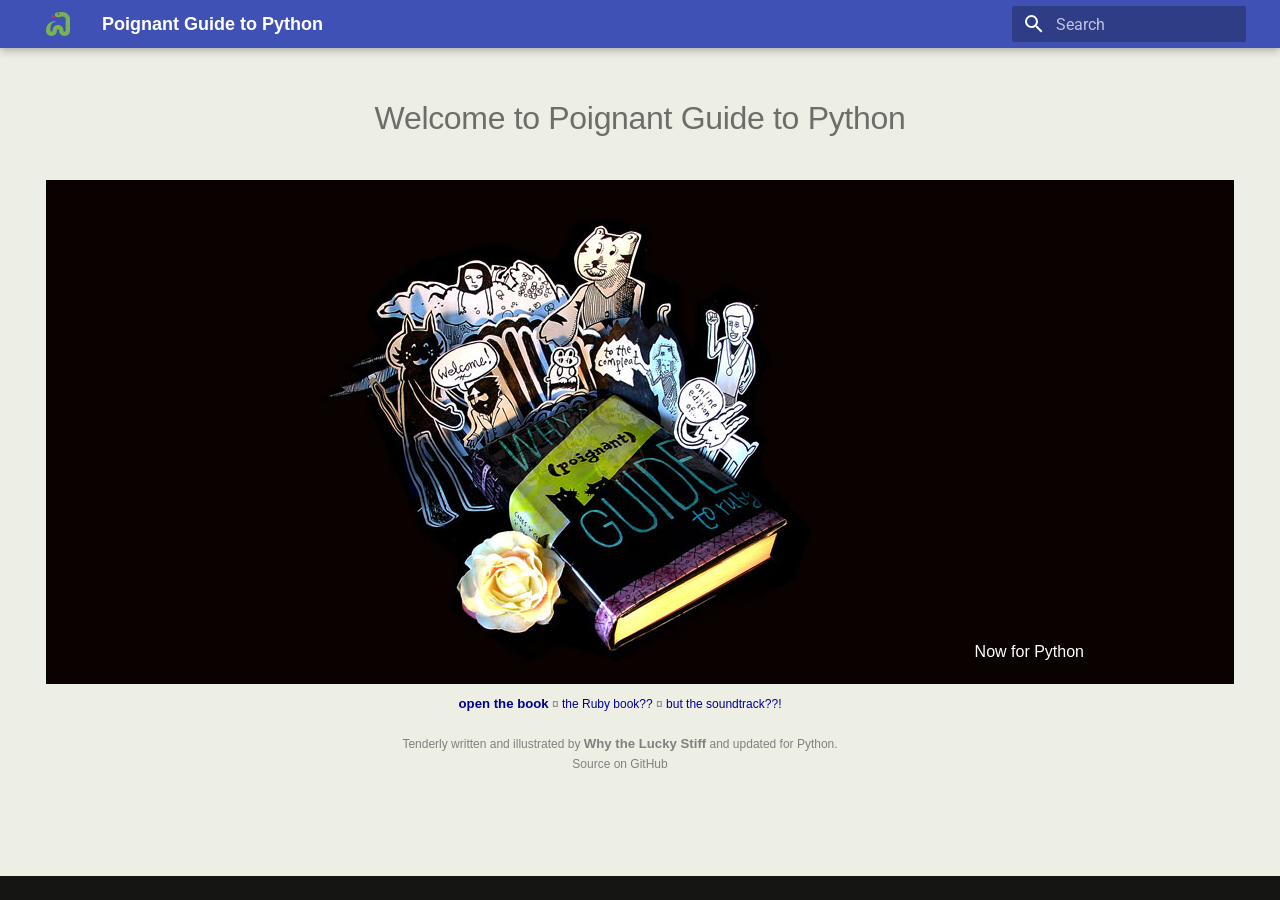
==== index.html @ 112db1af "Deployed 4b293c4 with MkDocs version: 1.6.1" ====
<!doctype html>
<html lang="en" class="no-js">
  <head>
    
      <meta charset="utf-8">
      <meta name="viewport" content="width=device-width,initial-scale=1">
      
      
      
        <link rel="canonical" href="https://sitename.example/">
      
      
      
        <link rel="next" href="chapter-1/">
      
      
        
      
      
      <link rel="icon" href="assets/favicon.ico">
      <meta name="generator" content="mkdocs-1.6.1, mkdocs-material-9.7.7">
    
    
      
        <title>Poignant Guide to Python</title>
      
    
    
      <link rel="stylesheet" href="assets/stylesheets/main.ec1eaa64.min.css">
      
      


    
    
      
    
    
      
        
        
        <link rel="preconnect" href="https://fonts.gstatic.com" crossorigin>
        <link rel="stylesheet" href="https://fonts.googleapis.com/css?family=Roboto:300,300i,400,400i,700,700i%7CRoboto+Mono:400,400i,700,700i&display=fallback">
        <style>:root{--md-text-font:"Roboto";--md-code-font:"Roboto Mono"}</style>
      
    
    
      <link rel="stylesheet" href="stylesheets/custom_sidebar.css">
    
      <link rel="stylesheet" href="stylesheets/extra.css">
    
    <script>__md_scope=new URL(".",location),__md_hash=e=>[...e].reduce(((e,_)=>(e<<5)-e+_.charCodeAt(0)),0),__md_get=(e,_=localStorage,t=__md_scope)=>JSON.parse(_.getItem(t.pathname+"."+e)),__md_set=(e,_,t=localStorage,a=__md_scope)=>{try{t.setItem(a.pathname+"."+e,JSON.stringify(_))}catch(e){}}</script>
    
      

    
    
  </head>
  
  
    <body dir="ltr">
  
    
    <input class="md-toggle" data-md-toggle="drawer" type="checkbox" id="__drawer" autocomplete="off">
    <input class="md-toggle" data-md-toggle="search" type="checkbox" id="__search" autocomplete="off">
    <label class="md-overlay" for="__drawer"></label>
    <div data-md-component="skip">
      
        
        <a href="#welcome-to-poignant-guide-to-python" class="md-skip">
          Skip to content
        </a>
      
    </div>
    <div data-md-component="announce">
      
    </div>
    
    
      

  

<header class="md-header md-header--shadow" data-md-component="header">
  <nav class="md-header__inner md-grid" aria-label="Header">
    <a href="." title="Poignant Guide to Python" class="md-header__button md-logo" aria-label="Poignant Guide to Python" data-md-component="logo">
      
  <img src="assets/snake-logo-small.png" alt="logo">

    </a>
    <label class="md-header__button md-icon" for="__drawer">
      
      <svg xmlns="http://www.w3.org/2000/svg" viewBox="0 0 24 24"><path d="M3 6h18v2H3zm0 5h18v2H3zm0 5h18v2H3z"/></svg>
    </label>
    <div class="md-header__title" data-md-component="header-title">
      <div class="md-header__ellipsis">
        <div class="md-header__topic">
          <span class="md-ellipsis">
            Poignant Guide to Python
          </span>
        </div>
        <div class="md-header__topic" data-md-component="header-topic">
          <span class="md-ellipsis">
            
              Welcome to Poignant Guide to Python
            
          </span>
        </div>
      </div>
    </div>
    
    
      <script>var palette=__md_get("__palette");if(palette&&palette.color){if("(prefers-color-scheme)"===palette.color.media){var media=matchMedia("(prefers-color-scheme: light)"),input=document.querySelector(media.matches?"[data-md-color-media='(prefers-color-scheme: light)']":"[data-md-color-media='(prefers-color-scheme: dark)']");palette.color.media=input.getAttribute("data-md-color-media"),palette.color.scheme=input.getAttribute("data-md-color-scheme"),palette.color.primary=input.getAttribute("data-md-color-primary"),palette.color.accent=input.getAttribute("data-md-color-accent")}for(var[key,value]of Object.entries(palette.color))document.body.setAttribute("data-md-color-"+key,value)}</script>
    
    
    
      
      
        <label class="md-header__button md-icon" for="__search">
          
          <svg xmlns="http://www.w3.org/2000/svg" viewBox="0 0 24 24"><path d="M9.5 3A6.5 6.5 0 0 1 16 9.5c0 1.61-.59 3.09-1.56 4.23l.27.27h.79l5 5-1.5 1.5-5-5v-.79l-.27-.27A6.52 6.52 0 0 1 9.5 16 6.5 6.5 0 0 1 3 9.5 6.5 6.5 0 0 1 9.5 3m0 2C7 5 5 7 5 9.5S7 14 9.5 14 14 12 14 9.5 12 5 9.5 5"/></svg>
        </label>
        <div class="md-search" data-md-component="search" role="dialog">
  <label class="md-search__overlay" for="__search"></label>
  <div class="md-search__inner" role="search">
    <form class="md-search__form" name="search">
      <input type="text" class="md-search__input" name="query" aria-label="Search" placeholder="Search" autocapitalize="off" autocorrect="off" autocomplete="off" spellcheck="false" data-md-component="search-query" required>
      <label class="md-search__icon md-icon" for="__search">
        
        <svg xmlns="http://www.w3.org/2000/svg" viewBox="0 0 24 24"><path d="M9.5 3A6.5 6.5 0 0 1 16 9.5c0 1.61-.59 3.09-1.56 4.23l.27.27h.79l5 5-1.5 1.5-5-5v-.79l-.27-.27A6.52 6.52 0 0 1 9.5 16 6.5 6.5 0 0 1 3 9.5 6.5 6.5 0 0 1 9.5 3m0 2C7 5 5 7 5 9.5S7 14 9.5 14 14 12 14 9.5 12 5 9.5 5"/></svg>
        
        <svg xmlns="http://www.w3.org/2000/svg" viewBox="0 0 24 24"><path d="M20 11v2H8l5.5 5.5-1.42 1.42L4.16 12l7.92-7.92L13.5 5.5 8 11z"/></svg>
      </label>
      <nav class="md-search__options" aria-label="Search">
        
        <button type="reset" class="md-search__icon md-icon" title="Clear" aria-label="Clear" tabindex="-1">
          
          <svg xmlns="http://www.w3.org/2000/svg" viewBox="0 0 24 24"><path d="M19 6.41 17.59 5 12 10.59 6.41 5 5 6.41 10.59 12 5 17.59 6.41 19 12 13.41 17.59 19 19 17.59 13.41 12z"/></svg>
        </button>
      </nav>
      
    </form>
    <div class="md-search__output">
      <div class="md-search__scrollwrap" tabindex="0" data-md-scrollfix>
        <div class="md-search-result" data-md-component="search-result">
          <div class="md-search-result__meta">
            Initializing search
          </div>
          <ol class="md-search-result__list" role="presentation"></ol>
        </div>
      </div>
    </div>
  </div>
</div>
      
    
    
  </nav>
  
</header>
    
    <div class="md-container" data-md-component="container">
      
      
        
          
        
      
      <main class="md-main" data-md-component="main">
        <div class="md-main__inner md-grid">
          
            
              
                
              
              <div class="md-sidebar md-sidebar--primary" data-md-component="sidebar" data-md-type="navigation" hidden>
                <div class="md-sidebar__scrollwrap">
                  <div class="md-sidebar__inner">
                    



<nav class="md-nav md-nav--primary" aria-label="Navigation" data-md-level="0">
  <label class="md-nav__title" for="__drawer">
    <a href="." title="Poignant Guide to Python" class="md-nav__button md-logo" aria-label="Poignant Guide to Python" data-md-component="logo">
      
  <img src="assets/snake-logo-small.png" alt="logo">

    </a>
    Poignant Guide to Python
  </label>
  
  <ul class="md-nav__list" data-md-scrollfix>
    
      
      
  
  
    
  
  
  
    <li class="md-nav__item md-nav__item--active">
      
      <input class="md-nav__toggle md-toggle" type="checkbox" id="__toc">
      
      
        
      
      
      <a href="." class="md-nav__link md-nav__link--active">
        
  
  
  <span class="md-ellipsis">
    
  
    Welcome to Poignant Guide to Python
  

    
  </span>
  
  

      </a>
      
    </li>
  

    
      
      
  
  
  
  
    <li class="md-nav__item">
      <a href="chapter-1/" class="md-nav__link">
        
  
  
  <span class="md-ellipsis">
    
  
    1. About this Book
  

    
  </span>
  
  

      </a>
    </li>
  

    
      
      
  
  
  
  
    <li class="md-nav__item">
      <a href="chapter-2/" class="md-nav__link">
        
  
  
  <span class="md-ellipsis">
    
  
    2. Kon nichi wa, Python
  

    
  </span>
  
  

      </a>
    </li>
  

    
      
      
  
  
  
  
    <li class="md-nav__item">
      <a href="chapter-3/" class="md-nav__link">
        
  
  
  <span class="md-ellipsis">
    
  
    3. A Quick (and Hopefully Painless) Ride Through Python (with Cartoon Foxes)
  

    
  </span>
  
  

      </a>
    </li>
  

    
  </ul>
</nav>
                  </div>
                </div>
              </div>
            
            
              
                
              
              <div class="md-sidebar md-sidebar--secondary" data-md-component="sidebar" data-md-type="toc" hidden>
                <div class="md-sidebar__scrollwrap">
                  <div class="md-sidebar__inner">
                    

<nav class="md-nav md-nav--secondary" aria-label="Table of contents">
  
  
  
    
  
  
</nav>
                  </div>
                </div>
              </div>
            
          
          
            <div class="md-content" data-md-component="content">
              
              <article class="md-content__inner md-typeset">
                
                  
  




<h1 id="welcome-to-poignant-guide-to-python">Welcome to Poignant Guide to Python</h1>
<style type="text/css">
  body {
    color: white;
    background: url(assets/2007-cover-pale.jpg);
    text-align: center;
    font-family: verdana, arial, sans-serif;
    margin: 0; padding: 0;
  }
  a img {
    border: none;
  }
  #cover {
    margin: 0 auto;
    padding: 20px 150px 20px 0px;
    background: url(assets/2007-cover-spacer.jpg);
    z-index: 1;
    overflow: hidden;
  }
  #cover img {
    margin-bottom: -90px;
  }
  #menu { font-size: 12px; color: gray }
  #menu a { color: #009 }
  #menu p:last-child a { color: inherit }
  #news {
    margin: 0 auto;
    text-align: center;
    font-size: 14px;
    width: 240px;
    padding-left: 500px;
    padding-right: -150px;
    padding-bottom: 20px;
  }
  #news a {
    color: #FF3;
  }
  </style>

<script>
  function openBook() {
    document.getElementById("cover-image").src = "assets/2007-cover-open.jpg";
  }
  function shutBook() {
    document.getElementById("cover-image").src = "assets/2007-cover-shut.jpg";
  }
  </script>

<div id="cover">
<p><a href="chapter-1/"><img alt="Cover Image" id="cover-image" onmouseout="shutBook()" onmouseover="openBook()" src="assets/2007-cover-shut.jpg" /></a></p>
<div align="right"> Now for Python </div>
</div>
<div id="menu">
    <p>
    <strong><a href="chapter-1">open the book</a></strong>
    &#0164;
    <a href="https://poignant.guide/">the Ruby book??</a>
    &#0164;
    <a href="https://poignant.guide/soundtrack/">but the soundtrack??!</a>
    </p>

    <p class=vcard>
    Tenderly written and illustrated by
    <strong rel=author class=fn>Why the Lucky Stiff</strong> and updated for Python.
    <br>
    <a href="https://github.com/vkailas/poignant-guide-python">Source on GitHub</a>
    </p>
  </div>







  
  




  



                
              </article>
            </div>
          
          
<script>var target=document.getElementById(location.hash.slice(1));target&&target.name&&(target.checked=target.name.startsWith("__tabbed_"))</script>
        </div>
        
      </main>
      
        <footer class="md-footer">
  
    
      
        
      
      <nav class="md-footer__inner md-grid" aria-label="Footer" hidden>
        
        
          
          <a href="chapter-1/" class="md-footer__link md-footer__link--next" aria-label="Next: 1. About this Book">
            <div class="md-footer__title">
              <span class="md-footer__direction">
                Next
              </span>
              <div class="md-ellipsis">
                1. About this Book
              </div>
            </div>
            <div class="md-footer__button md-icon">
              
              <svg xmlns="http://www.w3.org/2000/svg" viewBox="0 0 24 24"><path d="M4 11v2h12l-5.5 5.5 1.42 1.42L19.84 12l-7.92-7.92L10.5 5.5 16 11z"/></svg>
            </div>
          </a>
        
      </nav>
    
  
  <div class="md-footer-meta md-typeset">
    <div class="md-footer-meta__inner md-grid">
      <div class="md-copyright">
  
  
</div>
      
    </div>
  </div>
</footer>
      
    </div>
    <div class="md-dialog" data-md-component="dialog">
      <div class="md-dialog__inner md-typeset"></div>
    </div>
    
    
    
      
      
      <script id="__config" type="application/json">{"annotate": null, "base": ".", "features": ["navigation.footer"], "search": "assets/javascripts/workers/search.2c215733.min.js", "tags": null, "translations": {"clipboard.copied": "Copied to clipboard", "clipboard.copy": "Copy to clipboard", "search.result.more.one": "1 more on this page", "search.result.more.other": "# more on this page", "search.result.none": "No matching documents", "search.result.one": "1 matching document", "search.result.other": "# matching documents", "search.result.placeholder": "Type to start searching", "search.result.term.missing": "Missing", "select.version": "Select version"}, "version": null}</script>
    
    
      <script src="assets/javascripts/bundle.d7400e89.min.js"></script>
      
    
  </body>
</html>
---- assets/stylesheets/main.ec1eaa64.min.css ----
@charset "UTF-8";html{-webkit-text-size-adjust:none;-moz-text-size-adjust:none;text-size-adjust:none;box-sizing:border-box}*,:after,:before{box-sizing:inherit}@media (prefers-reduced-motion){*,:after,:before{transition:none!important}}body{margin:0}a,button,input,label{-webkit-tap-highlight-color:transparent}a{color:inherit;text-decoration:none}hr{border:0;box-sizing:initial;display:block;height:.05rem;overflow:visible;padding:0}small{font-size:80%}sub,sup{line-height:1em}img{border-style:none}table{border-collapse:initial;border-spacing:0}td,th{font-weight:400;vertical-align:top}button{background:#0000;border:0;font-family:inherit;font-size:inherit;margin:0;padding:0}input{border:0;outline:none}:root{--md-primary-fg-color:#4051b5;--md-primary-fg-color--light:#5d6cc0;--md-primary-fg-color--dark:#303fa1;--md-primary-bg-color:#fff;--md-primary-bg-color--light:#ffffffb3;--md-accent-fg-color:#526cfe;--md-accent-fg-color--transparent:#526cfe1a;--md-accent-bg-color:#fff;--md-accent-bg-color--light:#ffffffb3}[data-md-color-scheme=default]{color-scheme:light}[data-md-color-scheme=default] img[src$="#gh-dark-mode-only"],[data-md-color-scheme=default] img[src$="#only-dark"]{display:none}:root,[data-md-color-scheme=default]{--md-hue:225deg;--md-default-fg-color:#000000de;--md-default-fg-color--light:#0000008a;--md-default-fg-color--lighter:#00000052;--md-default-fg-color--lightest:#00000012;--md-default-bg-color:#fff;--md-default-bg-color--light:#ffffffb3;--md-default-bg-color--lighter:#ffffff4d;--md-default-bg-color--lightest:#ffffff1f;--md-code-fg-color:#36464e;--md-code-bg-color:#f5f5f5;--md-code-bg-color--light:#f5f5f5b3;--md-code-bg-color--lighter:#f5f5f54d;--md-code-hl-color:#4287ff;--md-code-hl-color--light:#4287ff1a;--md-code-hl-number-color:#d52a2a;--md-code-hl-special-color:#db1457;--md-code-hl-function-color:#a846b9;--md-code-hl-constant-color:#6e59d9;--md-code-hl-keyword-color:#3f6ec6;--md-code-hl-string-color:#1c7d4d;--md-code-hl-name-color:var(--md-code-fg-color);--md-code-hl-operator-color:var(--md-default-fg-color--light);--md-code-hl-punctuation-color:var(--md-default-fg-color--light);--md-code-hl-comment-color:var(--md-default-fg-color--light);--md-code-hl-generic-color:var(--md-default-fg-color--light);--md-code-hl-variable-color:var(--md-default-fg-color--light);--md-typeset-color:var(--md-default-fg-color);--md-typeset-a-color:var(--md-primary-fg-color);--md-typeset-del-color:#f5503d26;--md-typeset-ins-color:#0bd57026;--md-typeset-kbd-color:#fafafa;--md-typeset-kbd-accent-color:#fff;--md-typeset-kbd-border-color:#b8b8b8;--md-typeset-mark-color:#ffff0080;--md-typeset-table-color:#0000001f;--md-typeset-table-color--light:rgba(0,0,0,.035);--md-admonition-fg-color:var(--md-default-fg-color);--md-admonition-bg-color:var(--md-default-bg-color);--md-warning-fg-color:#000000de;--md-warning-bg-color:#ff9;--md-footer-fg-color:#fff;--md-footer-fg-color--light:#ffffffb3;--md-footer-fg-color--lighter:#ffffff73;--md-footer-bg-color:#000000de;--md-footer-bg-color--dark:#00000052;--md-shadow-z1:0 0.2rem 0.5rem #0000000d,0 0 0.05rem #0000001a;--md-shadow-z2:0 0.2rem 0.5rem #0000001a,0 0 0.05rem #00000040;--md-shadow-z3:0 0.2rem 0.5rem #0003,0 0 0.05rem #00000059}.md-icon svg{fill:currentcolor;display:block;height:1.2rem;width:1.2rem}body{-webkit-font-smoothing:antialiased;-moz-osx-font-smoothing:grayscale;--md-text-font-family:var(--md-text-font,_),-apple-system,BlinkMacSystemFont,Helvetica,Arial,sans-serif;--md-code-font-family:var(--md-code-font,_),SFMono-Regular,Consolas,Menlo,monospace}aside,body,input{font-feature-settings:"kern","liga";color:var(--md-typeset-color);font-family:var(--md-text-font-family)}code,kbd,pre{font-feature-settings:"kern";font-family:var(--md-code-font-family)}:root{--md-typeset-table-sort-icon:url('data:image/svg+xml;charset=utf-8,<svg xmlns="http://www.w3.org/2000/svg" viewBox="0 0 24 24"><path d="m18 21-4-4h3V7h-3l4-4 4 4h-3v10h3M2 19v-2h10v2M2 13v-2h7v2M2 7V5h4v2z"/></svg>');--md-typeset-table-sort-icon--asc:url('data:image/svg+xml;charset=utf-8,<svg xmlns="http://www.w3.org/2000/svg" viewBox="0 0 24 24"><path d="M19 17h3l-4 4-4-4h3V3h2M2 17h10v2H2M6 5v2H2V5m0 6h7v2H2z"/></svg>');--md-typeset-table-sort-icon--desc:url('data:image/svg+xml;charset=utf-8,<svg xmlns="http://www.w3.org/2000/svg" viewBox="0 0 24 24"><path d="M19 7h3l-4-4-4 4h3v14h2M2 17h10v2H2M6 5v2H2V5m0 6h7v2H2z"/></svg>')}.md-typeset{-webkit-print-color-adjust:exact;color-adjust:exact;font-size:.8rem;line-height:1.6;overflow-wrap:break-word}@media print{.md-typeset{font-size:.68rem}}.md-typeset blockquote,.md-typeset dl,.md-typeset figure,.md-typeset ol,.md-typeset pre,.md-typeset ul{margin-bottom:1em;margin-top:1em}.md-typeset h1{color:var(--md-default-fg-color--light);font-size:2em;line-height:1.3;margin:0 0 1.25em}.md-typeset h1,.md-typeset h2{font-weight:300;letter-spacing:-.01em}.md-typeset h2{font-size:1.5625em;line-height:1.4;margin:1.6em 0 .64em}.md-typeset h3{font-size:1.25em;font-weight:400;letter-spacing:-.01em;line-height:1.5;margin:1.6em 0 .8em}.md-typeset h2+h3{margin-top:.8em}.md-typeset h4{font-weight:700;letter-spacing:-.01em;margin:1em 0}.md-typeset h5,.md-typeset h6{color:var(--md-default-fg-color--light);font-size:.8em;font-weight:700;letter-spacing:-.01em;margin:1.25em 0}.md-typeset h5{text-transform:uppercase}.md-typeset h5 code{text-transform:none}.md-typeset hr{border-bottom:.05rem solid var(--md-default-fg-color--lightest);display:flow-root;margin:1.5em 0}.md-typeset a{color:var(--md-typeset-a-color);word-break:break-word}.md-typeset a,.md-typeset a:before{transition:color 125ms}.md-typeset a:focus,.md-typeset a:hover{color:var(--md-accent-fg-color)}.md-typeset a:focus code,.md-typeset a:hover code{background-color:var(--md-accent-fg-color--transparent);color:var(--md-accent-fg-color)}.md-typeset a code{color:var(--md-typeset-a-color)}.md-typeset a.focus-visible{outline-color:var(--md-accent-fg-color);outline-offset:.2rem}.md-typeset code,.md-typeset kbd,.md-typeset pre{color:var(--md-code-fg-color);direction:ltr;font-variant-ligatures:none;transition:background-color 125ms}@media print{.md-typeset code,.md-typeset kbd,.md-typeset pre{white-space:pre-wrap}}.md-typeset code{background-color:var(--md-code-bg-color);border-radius:.1rem;-webkit-box-decoration-break:clone;box-decoration-break:clone;font-size:.85em;padding:0 .2941176471em;transition:color 125ms,background-color 125ms;word-break:break-word}.md-typeset code:not(.focus-visible){-webkit-tap-highlight-color:transparent;outline:none}.md-typeset pre{display:flow-root;line-height:1.4;position:relative}.md-typeset pre>code{-webkit-box-decoration-break:slice;box-decoration-break:slice;box-shadow:none;display:block;margin:0;outline-color:var(--md-accent-fg-color);overflow:auto;padding:.7720588235em 1.1764705882em;scrollbar-color:var(--md-default-fg-color--lighter) #0000;scrollbar-width:thin;touch-action:auto;word-break:normal}.md-typeset pre>code:hover{scrollbar-color:var(--md-accent-fg-color) #0000}.md-typeset pre>code::-webkit-scrollbar{height:.2rem;width:.2rem}.md-typeset pre>code::-webkit-scrollbar-thumb{background-color:var(--md-default-fg-color--lighter)}.md-typeset pre>code::-webkit-scrollbar-thumb:hover{background-color:var(--md-accent-fg-color)}.md-typeset kbd{background-color:var(--md-typeset-kbd-color);border-radius:.1rem;box-shadow:0 .1rem 0 .05rem var(--md-typeset-kbd-border-color),0 .1rem 0 var(--md-typeset-kbd-border-color),0 -.1rem .2rem var(--md-typeset-kbd-accent-color) inset;color:var(--md-default-fg-color);display:inline-block;font-size:.75em;padding:0 .6666666667em;vertical-align:text-top;word-break:break-word}.md-typeset mark{background-color:var(--md-typeset-mark-color);-webkit-box-decoration-break:clone;box-decoration-break:clone;color:inherit;word-break:break-word}.md-typeset abbr{cursor:help;text-decoration:none}.md-typeset [data-preview],.md-typeset abbr{border-bottom:.05rem dotted var(--md-default-fg-color--light)}.md-typeset small{opacity:.75}[dir=ltr] .md-typeset sub,[dir=ltr] .md-typeset sup{margin-left:.078125em}[dir=rtl] .md-typeset sub,[dir=rtl] .md-typeset sup{margin-right:.078125em}[dir=ltr] .md-typeset blockquote{padding-left:.6rem}[dir=rtl] .md-typeset blockquote{padding-right:.6rem}[dir=ltr] .md-typeset blockquote{border-left:.2rem solid var(--md-default-fg-color--lighter)}[dir=rtl] .md-typeset blockquote{border-right:.2rem solid var(--md-default-fg-color--lighter)}.md-typeset blockquote{color:var(--md-default-fg-color--light);margin-left:0;margin-right:0}.md-typeset ul{list-style-type:disc}.md-typeset ul[type]{list-style-type:revert-layer}[dir=ltr] .md-typeset ol,[dir=ltr] .md-typeset ul{margin-left:.625em}[dir=rtl] .md-typeset ol,[dir=rtl] .md-typeset ul{margin-right:.625em}.md-typeset ol,.md-typeset ul{padding:0}.md-typeset ol:not([hidden]),.md-typeset ul:not([hidden]){display:flow-root}.md-typeset ol ol,.md-typeset ul ol{list-style-type:lower-alpha}.md-typeset ol ol ol,.md-typeset ul ol ol{list-style-type:lower-roman}.md-typeset ol ol ol ol,.md-typeset ul ol ol ol{list-style-type:upper-alpha}.md-typeset ol ol ol ol ol,.md-typeset ul ol ol ol ol{list-style-type:upper-roman}.md-typeset ol[type],.md-typeset ul[type]{list-style-type:revert-layer}[dir=ltr] .md-typeset ol li,[dir=ltr] .md-typeset ul li{margin-left:1.25em}[dir=rtl] .md-typeset ol li,[dir=rtl] .md-typeset ul li{margin-right:1.25em}.md-typeset ol li,.md-typeset ul li{margin-bottom:.5em}.md-typeset ol li blockquote,.md-typeset ol li p,.md-typeset ul li blockquote,.md-typeset ul li p{margin:.5em 0}.md-typeset ol li:last-child,.md-typeset ul li:last-child{margin-bottom:0}[dir=ltr] .md-typeset ol li ol,[dir=ltr] .md-typeset ol li ul,[dir=ltr] .md-typeset ul li ol,[dir=ltr] .md-typeset ul li ul{margin-left:.625em}[dir=rtl] .md-typeset ol li ol,[dir=rtl] .md-typeset ol li ul,[dir=rtl] .md-typeset ul li ol,[dir=rtl] .md-typeset ul li ul{margin-right:.625em}.md-typeset ol li ol,.md-typeset ol li ul,.md-typeset ul li ol,.md-typeset ul li ul{margin-bottom:.5em;margin-top:.5em}[dir=ltr] .md-typeset dd{margin-left:1.875em}[dir=rtl] .md-typeset dd{margin-right:1.875em}.md-typeset dd{margin-bottom:1.5em;margin-top:1em}.md-typeset img,.md-typeset svg,.md-typeset video{height:auto;max-width:100%}.md-typeset img[align=left]{margin:1em 1em 1em 0}.md-typeset img[align=right]{margin:1em 0 1em 1em}.md-typeset img[align]:only-child{margin-top:0}.md-typeset figure{display:flow-root;margin:1em auto;max-width:100%;text-align:center;width:fit-content}.md-typeset figure img{display:block;margin:0 auto}.md-typeset figcaption{font-style:italic;margin:1em auto;max-width:24rem}.md-typeset iframe{max-width:100%}.md-typeset table:not([class]){background-color:var(--md-default-bg-color);border:.05rem solid var(--md-typeset-table-color);border-radius:.1rem;display:inline-block;font-size:.64rem;max-width:100%;overflow:auto;touch-action:auto}@media print{.md-typeset table:not([class]){display:table}}.md-typeset table:not([class])+*{margin-top:1.5em}.md-typeset table:not([class]) td>:first-child,.md-typeset table:not([class]) th>:first-child{margin-top:0}.md-typeset table:not([class]) td>:last-child,.md-typeset table:not([class]) th>:last-child{margin-bottom:0}.md-typeset table:not([class]) td:not([align]),.md-typeset table:not([class]) th:not([align]){text-align:left}[dir=rtl] .md-typeset table:not([class]) td:not([align]),[dir=rtl] .md-typeset table:not([class]) th:not([align]){text-align:right}.md-typeset table:not([class]) th{font-weight:700;min-width:5rem;padding:.9375em 1.25em;vertical-align:top}.md-typeset table:not([class]) td{border-top:.05rem solid var(--md-typeset-table-color);padding:.9375em 1.25em;vertical-align:top}.md-typeset table:not([class]) tbody tr{transition:background-color 125ms}.md-typeset table:not([class]) tbody tr:hover{background-color:var(--md-typeset-table-color--light);box-shadow:0 .05rem 0 var(--md-default-bg-color) inset}.md-typeset table:not([class]) a{word-break:normal}.md-typeset table th[role=columnheader]{cursor:pointer}[dir=ltr] .md-typeset table th[role=columnheader]:after{margin-left:.5em}[dir=rtl] .md-typeset table th[role=columnheader]:after{margin-right:.5em}.md-typeset table th[role=columnheader]:after{content:"";display:inline-block;height:1.2em;-webkit-mask-image:var(--md-typeset-table-sort-icon);mask-image:var(--md-typeset-table-sort-icon);-webkit-mask-repeat:no-repeat;mask-repeat:no-repeat;-webkit-mask-size:contain;mask-size:contain;transition:background-color 125ms;vertical-align:text-bottom;width:1.2em}.md-typeset table th[role=columnheader]:hover:after{background-color:var(--md-default-fg-color--lighter)}.md-typeset table th[role=columnheader][aria-sort=ascending]:after{background-color:var(--md-default-fg-color--light);-webkit-mask-image:var(--md-typeset-table-sort-icon--asc);mask-image:var(--md-typeset-table-sort-icon--asc)}.md-typeset table th[role=columnheader][aria-sort=descending]:after{background-color:var(--md-default-fg-color--light);-webkit-mask-image:var(--md-typeset-table-sort-icon--desc);mask-image:var(--md-typeset-table-sort-icon--desc)}.md-typeset__scrollwrap{margin:1em -.8rem;overflow-x:auto;touch-action:auto}.md-typeset__table{display:inline-block;margin-bottom:.5em;padding:0 .8rem}@media print{.md-typeset__table{display:block}}html .md-typeset__table table{display:table;margin:0;overflow:hidden;width:100%}@media screen and (max-width:44.984375em){.md-content__inner>pre{margin:1em -.8rem}.md-content__inner>pre code{border-radius:0}}.md-typeset .md-author{border-radius:100%;display:block;flex-shrink:0;height:1.6rem;overflow:hidden;position:relative;transition:color 125ms,transform 125ms;width:1.6rem}.md-typeset .md-author img{display:block}.md-typeset .md-author--more{background:var(--md-default-fg-color--lightest);color:var(--md-default-fg-color--lighter);font-size:.6rem;font-weight:700;line-height:1.6rem;text-align:center}.md-typeset .md-author--long{height:2.4rem;width:2.4rem}.md-typeset a.md-author{transform:scale(1)}.md-typeset a.md-author img{border-radius:100%;filter:grayscale(100%) opacity(75%);transition:filter 125ms}.md-typeset a.md-author:focus,.md-typeset a.md-author:hover{transform:scale(1.1);z-index:1}.md-typeset a.md-author:focus img,.md-typeset a.md-author:hover img{filter:grayscale(0)}.md-banner{background-color:var(--md-footer-bg-color);color:var(--md-footer-fg-color);overflow:auto}@media print{.md-banner{display:none}}.md-banner--warning{background-color:var(--md-warning-bg-color);color:var(--md-warning-fg-color)}.md-banner__inner{font-size:.7rem;margin:.6rem auto;padding:0 .8rem}[dir=ltr] .md-banner__button{float:right}[dir=rtl] .md-banner__button{float:left}.md-banner__button{color:inherit;cursor:pointer;transition:opacity .25s}.no-js .md-banner__button{display:none}.md-banner__button:hover{opacity:.7}html{font-size:125%;height:100%;overflow-x:hidden}@media screen and (min-width:100em){html{font-size:137.5%}}@media screen and (min-width:125em){html{font-size:150%}}body{background-color:var(--md-default-bg-color);display:flex;flex-direction:column;font-size:.5rem;min-height:100%;position:relative;width:100%}@media print{body{display:block}}@media screen and (max-width:59.984375em){body[data-md-scrolllock]{position:fixed}}.md-grid{margin-left:auto;margin-right:auto;max-width:61rem}.md-container{display:flex;flex-direction:column;flex-grow:1}@media print{.md-container{display:block}}.md-main{flex-grow:1}.md-main__inner{display:flex;height:100%;margin-top:1.5rem}.md-ellipsis{overflow:hidden;text-overflow:ellipsis}.md-toggle{display:none}.md-option{height:0;opacity:0;position:absolute;width:0}.md-option:checked+label:not([hidden]){display:block}.md-option.focus-visible+label{outline-color:var(--md-accent-fg-color);outline-style:auto}.md-skip{background-color:var(--md-default-fg-color);border-radius:.1rem;color:var(--md-default-bg-color);font-size:.64rem;margin:.5rem;opacity:0;outline-color:var(--md-accent-fg-color);padding:.3rem .5rem;position:fixed;transform:translateY(.4rem);z-index:-1}.md-skip:focus{opacity:1;transform:translateY(0);transition:transform .25s cubic-bezier(.4,0,.2,1),opacity 175ms 75ms;z-index:10}@page{margin:25mm}:root{--md-clipboard-icon:url('data:image/svg+xml;charset=utf-8,<svg xmlns="http://www.w3.org/2000/svg" viewBox="0 0 24 24"><path d="M19 21H8V7h11m0-2H8a2 2 0 0 0-2 2v14a2 2 0 0 0 2 2h11a2 2 0 0 0 2-2V7a2 2 0 0 0-2-2m-3-4H4a2 2 0 0 0-2 2v14h2V3h12z"/></svg>')}.md-clipboard{border-radius:.1rem;color:var(--md-default-fg-color--lightest);cursor:pointer;height:1.5em;outline-color:var(--md-accent-fg-color);outline-offset:.1rem;transition:color .25s;width:1.5em;z-index:1}@media print{.md-clipboard{display:none}}.md-clipboard:not(.focus-visible){-webkit-tap-highlight-color:transparent;outline:none}:hover>.md-clipboard{color:var(--md-default-fg-color--light)}.md-clipboard:focus,.md-clipboard:hover{color:var(--md-accent-fg-color)}.md-clipboard:after{background-color:currentcolor;content:"";display:block;height:1.125em;margin:0 auto;-webkit-mask-image:var(--md-clipboard-icon);mask-image:var(--md-clipboard-icon);-webkit-mask-position:center;mask-position:center;-webkit-mask-repeat:no-repeat;mask-repeat:no-repeat;-webkit-mask-size:contain;mask-size:contain;width:1.125em}.md-clipboard--inline{cursor:pointer}.md-clipboard--inline code{transition:color .25s,background-color .25s}.md-clipboard--inline:focus code,.md-clipboard--inline:hover code{background-color:var(--md-accent-fg-color--transparent);color:var(--md-accent-fg-color)}:root{--md-code-select-icon:url('data:image/svg+xml;charset=utf-8,<svg xmlns="http://www.w3.org/2000/svg" viewBox="0 0 24 24"><path d="M19 19h-4v2h4c1.1 0 2-.9 2-2v-4h-2m0-12h-4v2h4v4h2V5c0-1.1-.9-2-2-2M5 5h4V3H5c-1.1 0-2 .9-2 2v4h2m0 6H3v4c0 1.1.9 2 2 2h4v-2H5zm2-4h2v2H7zm4 0h2v2h-2zm4 0h2v2h-2zM7 7h2v2H7zm4 0h2v2h-2zm4 0h2v2h-2zm-8 8h2v2H7zm4 0h2v2h-2zm4 0h2v2h-2z"/></svg>');--md-code-copy-icon:url('data:image/svg+xml;charset=utf-8,<svg xmlns="http://www.w3.org/2000/svg" viewBox="0 0 24 24"><path d="M19 21H8V7h11m0-2H8a2 2 0 0 0-2 2v14a2 2 0 0 0 2 2h11a2 2 0 0 0 2-2V7a2 2 0 0 0-2-2m-3-4H4a2 2 0 0 0-2 2v14h2V3h12z"/></svg>')}.md-typeset .md-code__content{display:grid}.md-code__nav{background-color:var(--md-code-bg-color--lighter);border-radius:.1rem;display:flex;gap:.2rem;padding:.2rem;position:absolute;right:.25em;top:.25em;transition:background-color .25s;z-index:1}:hover>.md-code__nav{background-color:var(--md-code-bg-color--light)}.md-code__button{color:var(--md-default-fg-color--lightest);cursor:pointer;display:block;height:1.5em;outline-color:var(--md-accent-fg-color);outline-offset:.1rem;transition:color .25s;width:1.5em}:hover>*>.md-code__button{color:var(--md-default-fg-color--light)}.md-code__button.focus-visible,.md-code__button:hover{color:var(--md-accent-fg-color)}.md-code__button--active{color:var(--md-default-fg-color)!important}.md-code__button:after{background-color:currentcolor;content:"";display:block;height:1.125em;margin:0 auto;-webkit-mask-position:center;mask-position:center;-webkit-mask-repeat:no-repeat;mask-repeat:no-repeat;-webkit-mask-size:contain;mask-size:contain;width:1.125em}.md-code__button[data-md-type=select]:after{-webkit-mask-image:var(--md-code-select-icon);mask-image:var(--md-code-select-icon)}.md-code__button[data-md-type=copy]:after{-webkit-mask-image:var(--md-code-copy-icon);mask-image:var(--md-code-copy-icon)}@keyframes consent{0%{opacity:0;transform:translateY(100%)}to{opacity:1;transform:translateY(0)}}@keyframes overlay{0%{opacity:0}to{opacity:1}}.md-consent__overlay{animation:overlay .25s both;-webkit-backdrop-filter:blur(.1rem);backdrop-filter:blur(.1rem);background-color:#0000008a;height:100%;opacity:1;position:fixed;top:0;width:100%;z-index:5}.md-consent__inner{animation:consent .5s cubic-bezier(.1,.7,.1,1) both;background-color:var(--md-default-bg-color);border:0;border-radius:.1rem;bottom:0;box-shadow:0 0 .2rem #0000001a,0 .2rem .4rem #0003;max-height:100%;overflow:auto;padding:0;position:fixed;width:100%;z-index:5}.md-consent__form{padding:.8rem}.md-consent__settings{display:none;margin:1em 0}input:checked+.md-consent__settings{display:block}.md-consent__controls{margin-bottom:.8rem}.md-typeset .md-consent__controls .md-button{display:inline}@media screen and (max-width:44.984375em){.md-typeset .md-consent__controls .md-button{display:block;margin-top:.4rem;text-align:center;width:100%}}.md-consent label{cursor:pointer}.md-content{flex-grow:1;min-width:0}.md-content__inner{margin:0 .8rem 1.2rem;padding-top:.6rem}@media screen and (min-width:76.25em){[dir=ltr] .md-sidebar--primary:not([hidden])~.md-content>.md-content__inner{margin-left:1.2rem}[dir=ltr] .md-sidebar--secondary:not([hidden])~.md-content>.md-content__inner,[dir=rtl] .md-sidebar--primary:not([hidden])~.md-content>.md-content__inner{margin-right:1.2rem}[dir=rtl] .md-sidebar--secondary:not([hidden])~.md-content>.md-content__inner{margin-left:1.2rem}}.md-content__inner:before{content:"";display:block;height:.4rem}.md-content__inner>:last-child{margin-bottom:0}[dir=ltr] .md-content__button{float:right}[dir=rtl] .md-content__button{float:left}[dir=ltr] .md-content__button{margin-left:.4rem}[dir=rtl] .md-content__button{margin-right:.4rem}.md-content__button{margin:.4rem 0;padding:0}@media print{.md-content__button{display:none}}.md-typeset .md-content__button{color:var(--md-default-fg-color--lighter)}.md-content__button svg{display:inline;vertical-align:top}[dir=rtl] .md-content__button svg{transform:scaleX(-1)}[dir=ltr] .md-dialog{right:.8rem}[dir=rtl] .md-dialog{left:.8rem}.md-dialog{background-color:var(--md-default-fg-color);border-radius:.1rem;bottom:.8rem;box-shadow:var(--md-shadow-z3);min-width:11.1rem;opacity:0;padding:.4rem .6rem;pointer-events:none;position:fixed;transform:translateY(100%);transition:transform 0ms .4s,opacity .4s;z-index:4}@media print{.md-dialog{display:none}}.md-dialog--active{opacity:1;pointer-events:auto;transform:translateY(0);transition:transform .4s cubic-bezier(.075,.85,.175,1),opacity .4s}.md-dialog__inner{color:var(--md-default-bg-color);font-size:.7rem}.md-feedback{margin:2em 0 1em;text-align:center}.md-feedback fieldset{border:none;margin:0;padding:0}.md-feedback__title{font-weight:700;margin:1em auto}.md-feedback__inner{position:relative}.md-feedback__list{display:flex;flex-wrap:wrap;place-content:baseline center;position:relative}.md-feedback__list:hover .md-icon:not(:disabled){color:var(--md-default-fg-color--lighter)}:disabled .md-feedback__list{min-height:1.8rem}.md-feedback__icon{color:var(--md-default-fg-color--light);cursor:pointer;flex-shrink:0;margin:0 .1rem;transition:color 125ms}.md-feedback__icon:not(:disabled).md-icon:hover{color:var(--md-accent-fg-color)}.md-feedback__icon:disabled{color:var(--md-default-fg-color--lightest);pointer-events:none}.md-feedback__note{opacity:0;position:relative;transform:translateY(.4rem);transition:transform .4s cubic-bezier(.1,.7,.1,1),opacity .15s}.md-feedback__note>*{margin:0 auto;max-width:16rem}:disabled .md-feedback__note{opacity:1;transform:translateY(0)}@media print{.md-feedback{display:none}}.md-footer{background-color:var(--md-footer-bg-color);color:var(--md-footer-fg-color)}@media print{.md-footer{display:none}}.md-footer__inner{justify-content:space-between;overflow:auto;padding:.2rem}.md-footer__inner:not([hidden]){display:flex}.md-footer__link{align-items:end;display:flex;flex-grow:0.01;margin-bottom:.4rem;margin-top:1rem;max-width:100%;outline-color:var(--md-accent-fg-color);overflow:hidden;transition:opacity .25s}.md-footer__link:focus,.md-footer__link:hover{opacity:.7}[dir=rtl] .md-footer__link svg{transform:scaleX(-1)}@media screen and (max-width:44.984375em){.md-footer__link--prev{flex-shrink:0}.md-footer__link--prev .md-footer__title{display:none}}[dir=ltr] .md-footer__link--next{margin-left:auto}[dir=rtl] .md-footer__link--next{margin-right:auto}.md-footer__link--next{text-align:right}[dir=rtl] .md-footer__link--next{text-align:left}.md-footer__title{flex-grow:1;font-size:.9rem;margin-bottom:.7rem;max-width:calc(100% - 2.4rem);padding:0 1rem;white-space:nowrap}.md-footer__button{margin:.2rem;padding:.4rem}.md-footer__direction{font-size:.64rem;opacity:.7}.md-footer-meta{background-color:var(--md-footer-bg-color--dark)}.md-footer-meta__inner{display:flex;flex-wrap:wrap;justify-content:space-between;padding:.2rem}html .md-footer-meta.md-typeset a{color:var(--md-footer-fg-color--light)}html .md-footer-meta.md-typeset a:focus,html .md-footer-meta.md-typeset a:hover{color:var(--md-footer-fg-color)}.md-copyright{color:var(--md-footer-fg-color--lighter);font-size:.64rem;margin:auto .6rem;padding:.4rem 0;width:100%}@media screen and (min-width:45em){.md-copyright{width:auto}}.md-copyright__highlight{color:var(--md-footer-fg-color--light)}.md-social{display:inline-flex;gap:.2rem;margin:0 .4rem;padding:.2rem 0 .6rem}@media screen and (min-width:45em){.md-social{padding:.6rem 0}}.md-social__link{display:inline-block;height:1.6rem;text-align:center;width:1.6rem}.md-social__link:before{line-height:1.9}.md-social__link svg{fill:currentcolor;max-height:.8rem;vertical-align:-25%}.md-typeset .md-button{border:.1rem solid;border-radius:.1rem;color:var(--md-primary-fg-color);cursor:pointer;display:inline-block;font-weight:700;padding:.625em 2em;transition:color 125ms,background-color 125ms,border-color 125ms}.md-typeset .md-button--primary{background-color:var(--md-primary-fg-color);border-color:var(--md-primary-fg-color);color:var(--md-primary-bg-color)}.md-typeset .md-button:focus,.md-typeset .md-button:hover{background-color:var(--md-accent-fg-color);border-color:var(--md-accent-fg-color);color:var(--md-accent-bg-color)}[dir=ltr] .md-typeset .md-input{border-top-left-radius:.1rem}[dir=ltr] .md-typeset .md-input,[dir=rtl] .md-typeset .md-input{border-top-right-radius:.1rem}[dir=rtl] .md-typeset .md-input{border-top-left-radius:.1rem}.md-typeset .md-input{border-bottom:.1rem solid var(--md-default-fg-color--lighter);box-shadow:var(--md-shadow-z1);font-size:.8rem;height:1.8rem;padding:0 .6rem;transition:border .25s,box-shadow .25s}.md-typeset .md-input:focus,.md-typeset .md-input:hover{border-bottom-color:var(--md-accent-fg-color);box-shadow:var(--md-shadow-z2)}.md-typeset .md-input--stretch{width:100%}.md-header{background-color:var(--md-primary-fg-color);box-shadow:0 0 .2rem #0000,0 .2rem .4rem #0000;color:var(--md-primary-bg-color);display:block;left:0;position:sticky;right:0;top:0;z-index:4}@media print{.md-header{display:none}}.md-header[hidden]{transform:translateY(-100%);transition:transform .25s cubic-bezier(.8,0,.6,1),box-shadow .25s}.md-header--shadow{box-shadow:0 0 .2rem #0000001a,0 .2rem .4rem #0003;transition:transform .25s cubic-bezier(.1,.7,.1,1),box-shadow .25s}.md-header__inner{align-items:center;display:flex;padding:0 .2rem}.md-header__button{color:currentcolor;cursor:pointer;margin:.2rem;outline-color:var(--md-accent-fg-color);padding:.4rem;position:relative;transition:opacity .25s;vertical-align:middle;z-index:1}.md-header__button:hover{opacity:.7}.md-header__button:not([hidden]){display:inline-block}.md-header__button:not(.focus-visible){-webkit-tap-highlight-color:transparent;outline:none}.md-header__button.md-logo{margin:.2rem;padding:.4rem}@media screen and (max-width:76.234375em){.md-header__button.md-logo{display:none}}.md-header__button.md-logo img,.md-header__button.md-logo svg{fill:currentcolor;display:block;height:1.2rem;width:auto}@media screen and (min-width:60em){.md-header__button[for=__search]{display:none}}.no-js .md-header__button[for=__search]{display:none}[dir=rtl] .md-header__button[for=__search] svg{transform:scaleX(-1)}@media screen and (min-width:76.25em){.md-header__button[for=__drawer]{display:none}}.md-header__topic{display:flex;max-width:100%;position:absolute;transition:transform .4s cubic-bezier(.1,.7,.1,1),opacity .15s;white-space:nowrap}.md-header__topic+.md-header__topic{opacity:0;pointer-events:none;transform:translateX(1.25rem);transition:transform .4s cubic-bezier(1,.7,.1,.1),opacity .15s;z-index:-1}[dir=rtl] .md-header__topic+.md-header__topic{transform:translateX(-1.25rem)}.md-header__topic:first-child{font-weight:700}[dir=ltr] .md-header__title{margin-left:1rem;margin-right:.4rem}[dir=rtl] .md-header__title{margin-left:.4rem;margin-right:1rem}.md-header__title{flex-grow:1;font-size:.9rem;height:2.4rem;line-height:2.4rem}.md-header__title--active .md-header__topic{opacity:0;pointer-events:none;transform:translateX(-1.25rem);transition:transform .4s cubic-bezier(1,.7,.1,.1),opacity .15s;z-index:-1}[dir=rtl] .md-header__title--active .md-header__topic{transform:translateX(1.25rem)}.md-header__title--active .md-header__topic+.md-header__topic{opacity:1;pointer-events:auto;transform:translateX(0);transition:transform .4s cubic-bezier(.1,.7,.1,1),opacity .15s;z-index:0}.md-header__title>.md-header__ellipsis{height:100%;position:relative;width:100%}.md-header__option{display:flex;flex-shrink:0;max-width:100%;transition:max-width 0ms .25s,opacity .25s .25s;white-space:nowrap}[data-md-toggle=search]:checked~.md-header .md-header__option{max-width:0;opacity:0;transition:max-width 0ms,opacity 0ms}.md-header__option>input{bottom:0}.md-header__source{display:none}@media screen and (min-width:60em){[dir=ltr] .md-header__source{margin-left:1rem}[dir=rtl] .md-header__source{margin-right:1rem}.md-header__source{display:block;max-width:11.7rem;width:11.7rem}}@media screen and (min-width:76.25em){[dir=ltr] .md-header__source{margin-left:1.4rem}[dir=rtl] .md-header__source{margin-right:1.4rem}}.md-meta{color:var(--md-default-fg-color--light);font-size:.7rem;line-height:1.3}.md-meta__list{display:inline-flex;flex-wrap:wrap;list-style:none;margin:0;padding:0}.md-meta__item:not(:last-child):after{content:"·";margin-left:.2rem;margin-right:.2rem}.md-meta__link{color:var(--md-typeset-a-color)}.md-meta__link:focus,.md-meta__link:hover{color:var(--md-accent-fg-color)}.md-draft{background-color:#ff1744;border-radius:.125em;color:#fff;display:inline-block;font-weight:700;padding-left:.5714285714em;padding-right:.5714285714em}:root{--md-nav-icon--prev:url('data:image/svg+xml;charset=utf-8,<svg xmlns="http://www.w3.org/2000/svg" viewBox="0 0 24 24"><path d="M20 11v2H8l5.5 5.5-1.42 1.42L4.16 12l7.92-7.92L13.5 5.5 8 11z"/></svg>');--md-nav-icon--next:url('data:image/svg+xml;charset=utf-8,<svg xmlns="http://www.w3.org/2000/svg" viewBox="0 0 24 24"><path d="M8.59 16.58 13.17 12 8.59 7.41 10 6l6 6-6 6z"/></svg>');--md-toc-icon:url('data:image/svg+xml;charset=utf-8,<svg xmlns="http://www.w3.org/2000/svg" viewBox="0 0 24 24"><path d="M3 9h14V7H3zm0 4h14v-2H3zm0 4h14v-2H3zm16 0h2v-2h-2zm0-10v2h2V7zm0 6h2v-2h-2z"/></svg>')}.md-nav{font-size:.7rem;line-height:1.3}.md-nav__title{color:var(--md-default-fg-color--light);display:block;font-weight:700;overflow:hidden;padding:0 .6rem;text-overflow:ellipsis}.md-nav__title .md-nav__button{display:none}.md-nav__title .md-nav__button img{height:100%;width:auto}.md-nav__title .md-nav__button.md-logo img,.md-nav__title .md-nav__button.md-logo svg{fill:currentcolor;display:block;height:2.4rem;max-width:100%;object-fit:contain;width:auto}.md-nav__list{list-style:none;margin:0;padding:0}.md-nav__link{align-items:flex-start;display:flex;gap:.4rem;margin-top:.625em;scroll-snap-align:start;transition:color 125ms}.md-nav__link--passed,.md-nav__link--passed code{color:var(--md-default-fg-color--light)}.md-nav__item .md-nav__link--active,.md-nav__item .md-nav__link--active code{color:var(--md-typeset-a-color)}.md-nav__link .md-ellipsis{position:relative}.md-nav__link .md-ellipsis code{word-break:normal}[dir=ltr] .md-nav__link .md-icon:last-child{margin-left:auto}[dir=rtl] .md-nav__link .md-icon:last-child{margin-right:auto}.md-nav__link .md-typeset{font-size:.7rem;line-height:1.3}.md-nav__link svg{fill:currentcolor;flex-shrink:0;height:1.3em;position:relative}.md-nav__link[for]:focus,.md-nav__link[for]:hover,.md-nav__link[href]:focus,.md-nav__link[href]:hover{color:var(--md-accent-fg-color);cursor:pointer}.md-nav__link[for]:focus code,.md-nav__link[for]:hover code,.md-nav__link[href]:focus code,.md-nav__link[href]:hover code{background-color:var(--md-accent-fg-color--transparent);color:var(--md-accent-fg-color)}.md-nav__link.focus-visible{outline-color:var(--md-accent-fg-color);outline-offset:.2rem}.md-nav--primary .md-nav__link[for=__toc]{display:none}.md-nav--primary .md-nav__link[for=__toc] .md-icon:after{background-color:currentcolor;display:block;height:100%;-webkit-mask-image:var(--md-toc-icon);mask-image:var(--md-toc-icon);width:100%}.md-nav--primary .md-nav__link[for=__toc]~.md-nav{display:none}.md-nav__container>.md-nav__link{margin-top:0}.md-nav__container>.md-nav__link:first-child{flex-grow:1;min-width:0}.md-nav__icon{flex-shrink:0}.md-nav__source{display:none}@media screen and (max-width:76.234375em){.md-nav--primary,.md-nav--primary .md-nav{background-color:var(--md-default-bg-color);display:flex;flex-direction:column;height:100%;left:0;position:absolute;right:0;top:0;z-index:1}.md-nav--primary .md-nav__item,.md-nav--primary .md-nav__title{font-size:.8rem;line-height:1.5}.md-nav--primary .md-nav__title{background-color:var(--md-default-fg-color--lightest);color:var(--md-default-fg-color--light);cursor:pointer;height:5.6rem;line-height:2.4rem;padding:3rem .8rem .2rem;position:relative;white-space:nowrap}[dir=ltr] .md-nav--primary .md-nav__title .md-nav__icon{left:.4rem}[dir=rtl] .md-nav--primary .md-nav__title .md-nav__icon{right:.4rem}.md-nav--primary .md-nav__title .md-nav__icon{display:block;height:1.2rem;margin:.2rem;position:absolute;top:.4rem;width:1.2rem}.md-nav--primary .md-nav__title .md-nav__icon:after{background-color:currentcolor;content:"";display:block;height:100%;-webkit-mask-image:var(--md-nav-icon--prev);mask-image:var(--md-nav-icon--prev);-webkit-mask-position:center;mask-position:center;-webkit-mask-repeat:no-repeat;mask-repeat:no-repeat;-webkit-mask-size:contain;mask-size:contain;width:100%}.md-nav--primary .md-nav__title~.md-nav__list{background-color:var(--md-default-bg-color);box-shadow:0 .05rem 0 var(--md-default-fg-color--lightest) inset;overflow-y:auto;scroll-snap-type:y mandatory;touch-action:pan-y}.md-nav--primary .md-nav__title~.md-nav__list>:first-child{border-top:0}.md-nav--primary .md-nav__title[for=__drawer]{background-color:var(--md-primary-fg-color);color:var(--md-primary-bg-color);font-weight:700}.md-nav--primary .md-nav__title .md-logo{display:block;left:.2rem;margin:.2rem;padding:.4rem;position:absolute;right:.2rem;top:.2rem}.md-nav--primary .md-nav__list{flex:1}.md-nav--primary .md-nav__item{border-top:.05rem solid var(--md-default-fg-color--lightest)}.md-nav--primary .md-nav__item--active>.md-nav__link{color:var(--md-typeset-a-color)}.md-nav--primary .md-nav__item--active>.md-nav__link:focus,.md-nav--primary .md-nav__item--active>.md-nav__link:hover{color:var(--md-accent-fg-color)}.md-nav--primary .md-nav__link{margin-top:0;padding:.6rem .8rem}.md-nav--primary .md-nav__link svg{margin-top:.1em}.md-nav--primary .md-nav__link>.md-nav__link{padding:0}[dir=ltr] .md-nav--primary .md-nav__link .md-nav__icon{margin-right:-.2rem}[dir=rtl] .md-nav--primary .md-nav__link .md-nav__icon{margin-left:-.2rem}.md-nav--primary .md-nav__link .md-nav__icon{font-size:1.2rem;height:1.2rem;width:1.2rem}.md-nav--primary .md-nav__link .md-nav__icon:after{background-color:currentcolor;content:"";display:block;height:100%;-webkit-mask-image:var(--md-nav-icon--next);mask-image:var(--md-nav-icon--next);-webkit-mask-position:center;mask-position:center;-webkit-mask-repeat:no-repeat;mask-repeat:no-repeat;-webkit-mask-size:contain;mask-size:contain;width:100%}[dir=rtl] .md-nav--primary .md-nav__icon:after{transform:scale(-1)}.md-nav--primary .md-nav--secondary .md-nav{background-color:initial;position:static}[dir=ltr] .md-nav--primary .md-nav--secondary .md-nav .md-nav__link{padding-left:1.4rem}[dir=rtl] .md-nav--primary .md-nav--secondary .md-nav .md-nav__link{padding-right:1.4rem}[dir=ltr] .md-nav--primary .md-nav--secondary .md-nav .md-nav .md-nav__link{padding-left:2rem}[dir=rtl] .md-nav--primary .md-nav--secondary .md-nav .md-nav .md-nav__link{padding-right:2rem}[dir=ltr] .md-nav--primary .md-nav--secondary .md-nav .md-nav .md-nav .md-nav__link{padding-left:2.6rem}[dir=rtl] .md-nav--primary .md-nav--secondary .md-nav .md-nav .md-nav .md-nav__link{padding-right:2.6rem}[dir=ltr] .md-nav--primary .md-nav--secondary .md-nav .md-nav .md-nav .md-nav .md-nav__link{padding-left:3.2rem}[dir=rtl] .md-nav--primary .md-nav--secondary .md-nav .md-nav .md-nav .md-nav .md-nav__link{padding-right:3.2rem}.md-nav--secondary{background-color:initial}.md-nav__toggle~.md-nav{display:flex;opacity:0;transform:translateX(100%);transition:transform .25s cubic-bezier(.8,0,.6,1),opacity 125ms 50ms}[dir=rtl] .md-nav__toggle~.md-nav{transform:translateX(-100%)}.md-nav__toggle:checked~.md-nav{opacity:1;transform:translateX(0);transition:transform .25s cubic-bezier(.4,0,.2,1),opacity 125ms 125ms}.md-nav__toggle:checked~.md-nav>.md-nav__list{backface-visibility:hidden}}@media screen and (max-width:59.984375em){.md-nav--primary .md-nav__link[for=__toc]{display:flex}.md-nav--primary .md-nav__link[for=__toc] .md-icon:after{content:""}.md-nav--primary .md-nav__link[for=__toc]+.md-nav__link{display:none}.md-nav--primary .md-nav__link[for=__toc]~.md-nav{display:flex}.md-nav__source{background-color:var(--md-primary-fg-color--dark);color:var(--md-primary-bg-color);display:block;padding:0 .2rem}}@media screen and (min-width:60em) and (max-width:76.234375em){.md-nav--integrated .md-nav__link[for=__toc]{display:flex}.md-nav--integrated .md-nav__link[for=__toc] .md-icon:after{content:""}.md-nav--integrated .md-nav__link[for=__toc]+.md-nav__link{display:none}.md-nav--integrated .md-nav__link[for=__toc]~.md-nav{display:flex}}@media screen and (min-width:60em){.md-nav{margin-bottom:-.4rem}.md-nav--secondary .md-nav__title{background:var(--md-default-bg-color);box-shadow:0 0 .4rem .4rem var(--md-default-bg-color);position:sticky;top:0;z-index:1}.md-nav--secondary .md-nav__title[for=__toc]{scroll-snap-align:start}.md-nav--secondary .md-nav__title .md-nav__icon{display:none}[dir=ltr] .md-nav--secondary .md-nav__list{padding-left:.6rem}[dir=rtl] .md-nav--secondary .md-nav__list{padding-right:.6rem}.md-nav--secondary .md-nav__list{padding-bottom:.4rem}[dir=ltr] .md-nav--secondary .md-nav__item>.md-nav__link{margin-right:.4rem}[dir=rtl] .md-nav--secondary .md-nav__item>.md-nav__link{margin-left:.4rem}}@media screen and (min-width:76.25em){.md-nav{margin-bottom:-.4rem;transition:max-height .25s cubic-bezier(.86,0,.07,1)}.md-nav--primary .md-nav__title{background:var(--md-default-bg-color);box-shadow:0 0 .4rem .4rem var(--md-default-bg-color);position:sticky;top:0;z-index:1}.md-nav--primary .md-nav__title[for=__drawer]{scroll-snap-align:start}.md-nav--primary .md-nav__title .md-nav__icon{display:none}[dir=ltr] .md-nav--primary .md-nav__list{padding-left:.6rem}[dir=rtl] .md-nav--primary .md-nav__list{padding-right:.6rem}.md-nav--primary .md-nav__list{padding-bottom:.4rem}[dir=ltr] .md-nav--primary .md-nav__item>.md-nav__link{margin-right:.4rem}[dir=rtl] .md-nav--primary .md-nav__item>.md-nav__link{margin-left:.4rem}.md-nav__toggle~.md-nav{display:grid;grid-template-rows:minmax(.4rem,0fr);opacity:0;transition:grid-template-rows .25s cubic-bezier(.86,0,.07,1),opacity .25s,visibility 0ms .25s;visibility:collapse}.md-nav__toggle~.md-nav>.md-nav__list{overflow:hidden}.md-nav__toggle.md-toggle--indeterminate~.md-nav,.md-nav__toggle:checked~.md-nav{grid-template-rows:minmax(.4rem,1fr);opacity:1;transition:grid-template-rows .25s cubic-bezier(.86,0,.07,1),opacity .15s .1s,visibility 0ms;visibility:visible}.md-nav__toggle.md-toggle--indeterminate~.md-nav{transition:none}.md-nav__item--nested>.md-nav>.md-nav__title{display:none}.md-nav__item--section{display:block;margin:1.25em 0}.md-nav__item--section:last-child{margin-bottom:0}.md-nav__item--section>.md-nav__link{font-weight:700}.md-nav__item--section>.md-nav__link[for]{color:var(--md-default-fg-color--light)}.md-nav__item--section>.md-nav__link:not(.md-nav__container){pointer-events:none}.md-nav__item--section>.md-nav__link .md-icon,.md-nav__item--section>.md-nav__link>[for]{display:none}[dir=ltr] .md-nav__item--section>.md-nav{margin-left:-.6rem}[dir=rtl] .md-nav__item--section>.md-nav{margin-right:-.6rem}.md-nav__item--section>.md-nav{display:block;opacity:1;visibility:visible}.md-nav__item--section>.md-nav>.md-nav__list>.md-nav__item{padding:0}.md-nav__icon{border-radius:100%;height:.9rem;transition:background-color .25s;width:.9rem}.md-nav__icon:hover{background-color:var(--md-accent-fg-color--transparent)}.md-nav__icon:after{background-color:currentcolor;border-radius:100%;content:"";display:inline-block;height:100%;-webkit-mask-image:var(--md-nav-icon--next);mask-image:var(--md-nav-icon--next);-webkit-mask-position:center;mask-position:center;-webkit-mask-repeat:no-repeat;mask-repeat:no-repeat;-webkit-mask-size:contain;mask-size:contain;transition:transform .25s;vertical-align:-.1rem;width:100%}[dir=rtl] .md-nav__icon:after{transform:rotate(180deg)}.md-nav__item--nested .md-nav__toggle:checked~.md-nav__link .md-nav__icon:after,.md-nav__item--nested .md-toggle--indeterminate~.md-nav__link .md-nav__icon:after{transform:rotate(90deg)}.md-nav--lifted>.md-nav__list>.md-nav__item,.md-nav--lifted>.md-nav__title{display:none}.md-nav--lifted>.md-nav__list>.md-nav__item--active{display:block}.md-nav--lifted>.md-nav__list>.md-nav__item--active>.md-nav__link{background:var(--md-default-bg-color);box-shadow:0 0 .4rem .4rem var(--md-default-bg-color);margin-top:0;position:sticky;top:0;z-index:1}.md-nav--lifted>.md-nav__list>.md-nav__item--active>.md-nav__link:not(.md-nav__container){pointer-events:none}.md-nav--lifted>.md-nav__list>.md-nav__item--active.md-nav__item--section{margin:0}[dir=ltr] .md-nav--lifted>.md-nav__list>.md-nav__item>.md-nav:not(.md-nav--secondary){margin-left:-.6rem}[dir=rtl] .md-nav--lifted>.md-nav__list>.md-nav__item>.md-nav:not(.md-nav--secondary){margin-right:-.6rem}.md-nav--lifted>.md-nav__list>.md-nav__item>[for]{color:var(--md-default-fg-color--light)}.md-nav--lifted .md-nav[data-md-level="1"]{grid-template-rows:minmax(.4rem,1fr);opacity:1;visibility:visible}[dir=ltr] .md-nav--integrated>.md-nav__list>.md-nav__item--active .md-nav--secondary{border-left:.05rem solid var(--md-primary-fg-color)}[dir=rtl] .md-nav--integrated>.md-nav__list>.md-nav__item--active .md-nav--secondary{border-right:.05rem solid var(--md-primary-fg-color)}.md-nav--integrated>.md-nav__list>.md-nav__item--active .md-nav--secondary{display:block;margin-bottom:1.25em;opacity:1;visibility:visible}.md-nav--integrated>.md-nav__list>.md-nav__item--active .md-nav--secondary>.md-nav__list{overflow:visible;padding-bottom:0}.md-nav--integrated>.md-nav__list>.md-nav__item--active .md-nav--secondary>.md-nav__title{display:none}}.md-pagination{font-size:.8rem;font-weight:700;gap:.4rem}.md-pagination,.md-pagination>*{align-items:center;display:flex;justify-content:center}.md-pagination>*{border-radius:.2rem;height:1.8rem;min-width:1.8rem;text-align:center}.md-pagination__current{background-color:var(--md-default-fg-color--lightest);color:var(--md-default-fg-color--light)}.md-pagination__link{transition:color 125ms,background-color 125ms}.md-pagination__link:focus,.md-pagination__link:hover{background-color:var(--md-accent-fg-color--transparent);color:var(--md-accent-fg-color)}.md-pagination__link:focus svg,.md-pagination__link:hover svg{color:var(--md-accent-fg-color)}.md-pagination__link.focus-visible{outline-color:var(--md-accent-fg-color);outline-offset:.2rem}.md-pagination__link svg{fill:currentcolor;color:var(--md-default-fg-color--lighter);display:block;max-height:100%;width:1.2rem}:root{--md-path-icon:url('data:image/svg+xml;charset=utf-8,<svg xmlns="http://www.w3.org/2000/svg" viewBox="0 0 24 24"><path d="M8.59 16.58 13.17 12 8.59 7.41 10 6l6 6-6 6z"/></svg>')}.md-path{font-size:.7rem;margin:0 .8rem;overflow:auto;padding-top:1.2rem}.md-path:not([hidden]){display:block}@media screen and (min-width:76.25em){.md-path{margin:0 1.2rem}}.md-path__list{align-items:center;display:flex;gap:.2rem;list-style:none;margin:0;padding:0}.md-path__item:not(:first-child){display:inline-flex;gap:.2rem;white-space:nowrap}.md-path__item:not(:first-child):before{background-color:var(--md-default-fg-color--lighter);content:"";display:inline;height:.8rem;-webkit-mask-image:var(--md-path-icon);mask-image:var(--md-path-icon);width:.8rem}.md-path__link{align-items:center;color:var(--md-default-fg-color--light);display:flex}.md-path__link:focus,.md-path__link:hover{color:var(--md-accent-fg-color)}:root{--md-post-pin-icon:url('data:image/svg+xml;charset=utf-8,<svg xmlns="http://www.w3.org/2000/svg" viewBox="0 0 24 24"><path d="M16 12V4h1V2H7v2h1v8l-2 2v2h5.2v6h1.6v-6H18v-2z"/></svg>')}.md-post__back{border-bottom:.05rem solid var(--md-default-fg-color--lightest);margin-bottom:1.2rem;padding-bottom:1.2rem}@media screen and (max-width:76.234375em){.md-post__back{display:none}}[dir=rtl] .md-post__back svg{transform:scaleX(-1)}.md-post__authors{display:flex;flex-direction:column;gap:.6rem;margin:0 .6rem 1.2rem}.md-post .md-post__meta a{transition:color 125ms}.md-post .md-post__meta a:focus,.md-post .md-post__meta a:hover{color:var(--md-accent-fg-color)}.md-post__title{color:var(--md-default-fg-color--light);font-weight:700}.md-post--excerpt{margin-bottom:3.2rem}.md-post--excerpt .md-post__header{align-items:center;display:flex;gap:.6rem;min-height:1.6rem}.md-post--excerpt .md-post__authors{align-items:center;display:inline-flex;flex-direction:row;gap:.2rem;margin:0;min-height:2.4rem}[dir=ltr] .md-post--excerpt .md-post__meta .md-meta__list{margin-right:.4rem}[dir=rtl] .md-post--excerpt .md-post__meta .md-meta__list{margin-left:.4rem}.md-post--excerpt .md-post__content>:first-child{--md-scroll-margin:6rem;margin-top:0}.md-post>.md-nav--secondary{margin:1em 0}.md-pin{background:var(--md-default-fg-color--lightest);border-radius:1rem;margin-top:-.05rem;padding:.2rem}.md-pin:after{background-color:currentcolor;content:"";display:block;height:.6rem;margin:0 auto;-webkit-mask-image:var(--md-post-pin-icon);mask-image:var(--md-post-pin-icon);-webkit-mask-position:center;mask-position:center;-webkit-mask-repeat:no-repeat;mask-repeat:no-repeat;-webkit-mask-size:contain;mask-size:contain;width:.6rem}.md-profile{align-items:center;display:flex;font-size:.7rem;gap:.6rem;line-height:1.4;width:100%}.md-profile__description{flex-grow:1}.md-content--post{display:flex}@media screen and (max-width:76.234375em){.md-content--post{flex-flow:column-reverse}}.md-content--post>.md-content__inner{flex-grow:1;min-width:0}@media screen and (min-width:76.25em){[dir=ltr] .md-content--post>.md-content__inner{margin-left:1.2rem}[dir=rtl] .md-content--post>.md-content__inner{margin-right:1.2rem}}@media screen and (max-width:76.234375em){.md-sidebar.md-sidebar--post{padding:0;position:static;width:100%}.md-sidebar.md-sidebar--post .md-sidebar__scrollwrap{overflow:visible}.md-sidebar.md-sidebar--post .md-sidebar__inner{padding:0}.md-sidebar.md-sidebar--post .md-post__meta{margin-left:.6rem;margin-right:.6rem}.md-sidebar.md-sidebar--post .md-nav__item{border:none;display:inline}.md-sidebar.md-sidebar--post .md-nav__list{display:inline-flex;flex-wrap:wrap;gap:.6rem;padding-bottom:.6rem;padding-top:.6rem}.md-sidebar.md-sidebar--post .md-nav__link{padding:0}.md-sidebar.md-sidebar--post .md-nav{height:auto;margin-bottom:0;position:static}}:root{--md-progress-value:0;--md-progress-delay:400ms}.md-progress{background:var(--md-primary-bg-color);height:.075rem;opacity:min(clamp(0,var(--md-progress-value),1),clamp(0,100 - var(--md-progress-value),1));position:fixed;top:0;transform:scaleX(calc(var(--md-progress-value)*1%));transform-origin:left;transition:transform .5s cubic-bezier(.19,1,.22,1),opacity .25s var(--md-progress-delay);width:100%;z-index:4}:root{--md-search-result-icon:url('data:image/svg+xml;charset=utf-8,<svg xmlns="http://www.w3.org/2000/svg" viewBox="0 0 24 24"><path d="M14 2H6a2 2 0 0 0-2 2v16a2 2 0 0 0 2 2h7c-.41-.25-.8-.56-1.14-.9-.33-.33-.61-.7-.86-1.1H6V4h7v5h5v1.18c.71.16 1.39.43 2 .82V8zm6.31 16.9c1.33-2.11.69-4.9-1.4-6.22-2.11-1.33-4.91-.68-6.22 1.4-1.34 2.11-.69 4.89 1.4 6.22 1.46.93 3.32.93 4.79.02L22 23.39 23.39 22zm-3.81.1a2.5 2.5 0 0 1-2.5-2.5 2.5 2.5 0 0 1 2.5-2.5 2.5 2.5 0 0 1 2.5 2.5 2.5 2.5 0 0 1-2.5 2.5"/></svg>')}.md-search{position:relative}@media screen and (min-width:60em){.md-search{padding:.2rem 0}}.no-js .md-search{display:none}.md-search__overlay{opacity:0;z-index:1}@media screen and (max-width:59.984375em){[dir=ltr] .md-search__overlay{left:-2.2rem}[dir=rtl] .md-search__overlay{right:-2.2rem}.md-search__overlay{background-color:var(--md-default-bg-color);border-radius:1rem;height:2rem;overflow:hidden;pointer-events:none;position:absolute;top:-1rem;transform-origin:center;transition:transform .3s .1s,opacity .2s .2s;width:2rem}[data-md-toggle=search]:checked~.md-header .md-search__overlay{opacity:1;transition:transform .4s,opacity .1s}}@media screen and (min-width:60em){[dir=ltr] .md-search__overlay{left:0}[dir=rtl] .md-search__overlay{right:0}.md-search__overlay{background-color:#0000008a;cursor:pointer;height:0;position:fixed;top:0;transition:width 0ms .25s,height 0ms .25s,opacity .25s;width:0}[data-md-toggle=search]:checked~.md-header .md-search__overlay{height:200vh;opacity:1;transition:width 0ms,height 0ms,opacity .25s;width:100%}}@media screen and (max-width:29.984375em){[data-md-toggle=search]:checked~.md-header .md-search__overlay{transform:scale(45)}}@media screen and (min-width:30em) and (max-width:44.984375em){[data-md-toggle=search]:checked~.md-header .md-search__overlay{transform:scale(60)}}@media screen and (min-width:45em) and (max-width:59.984375em){[data-md-toggle=search]:checked~.md-header .md-search__overlay{transform:scale(75)}}.md-search__inner{backface-visibility:hidden}@media screen and (max-width:59.984375em){[dir=ltr] .md-search__inner{left:0}[dir=rtl] .md-search__inner{right:0}.md-search__inner{height:0;opacity:0;overflow:hidden;position:fixed;top:0;transform:translateX(5%);transition:width 0ms .3s,height 0ms .3s,transform .15s cubic-bezier(.4,0,.2,1) .15s,opacity .15s .15s;width:0;z-index:2}[dir=rtl] .md-search__inner{transform:translateX(-5%)}[data-md-toggle=search]:checked~.md-header .md-search__inner{height:100%;opacity:1;transform:translateX(0);transition:width 0ms 0ms,height 0ms 0ms,transform .15s cubic-bezier(.1,.7,.1,1) .15s,opacity .15s .15s;width:100%}}@media screen and (min-width:60em){[dir=ltr] .md-search__inner{float:right}[dir=rtl] .md-search__inner{float:left}.md-search__inner{padding:.1rem 0;position:relative;transition:width .25s cubic-bezier(.1,.7,.1,1);width:11.7rem}}@media screen and (min-width:60em) and (max-width:76.234375em){[data-md-toggle=search]:checked~.md-header .md-search__inner{width:23.4rem}}@media screen and (min-width:76.25em){[data-md-toggle=search]:checked~.md-header .md-search__inner{width:34.4rem}}.md-search__form{background-color:var(--md-default-bg-color);box-shadow:0 0 .6rem #0000;height:2.4rem;position:relative;transition:color .25s,background-color .25s;z-index:2}@media screen and (min-width:60em){.md-search__form{background-color:#00000042;border-radius:.1rem;height:1.8rem}.md-search__form:hover{background-color:#ffffff1f}}[data-md-toggle=search]:checked~.md-header .md-search__form{background-color:var(--md-default-bg-color);border-radius:.1rem .1rem 0 0;box-shadow:0 0 .6rem #00000012;color:var(--md-default-fg-color)}[dir=ltr] .md-search__input{padding-left:3.6rem;padding-right:2.2rem}[dir=rtl] .md-search__input{padding-left:2.2rem;padding-right:3.6rem}.md-search__input{background:#0000;font-size:.9rem;height:100%;position:relative;text-overflow:ellipsis;width:100%;z-index:2}.md-search__input::placeholder{transition:color .25s}.md-search__input::placeholder,.md-search__input~.md-search__icon{color:var(--md-default-fg-color--light)}.md-search__input::-ms-clear{display:none}@media screen and (max-width:59.984375em){.md-search__input{font-size:.9rem;height:2.4rem;width:100%}}@media screen and (min-width:60em){[dir=ltr] .md-search__input{padding-left:2.2rem}[dir=rtl] .md-search__input{padding-right:2.2rem}.md-search__input{color:inherit;font-size:.8rem}.md-search__input::placeholder{color:var(--md-primary-bg-color--light)}.md-search__input+.md-search__icon{color:var(--md-primary-bg-color)}[data-md-toggle=search]:checked~.md-header .md-search__input{text-overflow:clip}[data-md-toggle=search]:checked~.md-header .md-search__input+.md-search__icon{color:var(--md-default-fg-color--light)}[data-md-toggle=search]:checked~.md-header .md-search__input::placeholder{color:#0000}}.md-search__icon{cursor:pointer;display:inline-block;height:1.2rem;transition:color .25s,opacity .25s;width:1.2rem}.md-search__icon:hover{opacity:.7}[dir=ltr] .md-search__icon[for=__search]{left:.5rem}[dir=rtl] .md-search__icon[for=__search]{right:.5rem}.md-search__icon[for=__search]{position:absolute;top:.3rem;z-index:2}[dir=rtl] .md-search__icon[for=__search] svg{transform:scaleX(-1)}@media screen and (max-width:59.984375em){[dir=ltr] .md-search__icon[for=__search]{left:.8rem}[dir=rtl] .md-search__icon[for=__search]{right:.8rem}.md-search__icon[for=__search]{top:.6rem}.md-search__icon[for=__search] svg:first-child{display:none}}@media screen and (min-width:60em){.md-search__icon[for=__search]{pointer-events:none}.md-search__icon[for=__search] svg:last-child{display:none}}[dir=ltr] .md-search__options{right:.5rem}[dir=rtl] .md-search__options{left:.5rem}.md-search__options{pointer-events:none;position:absolute;top:.3rem;z-index:2}@media screen and (max-width:59.984375em){[dir=ltr] .md-search__options{right:.8rem}[dir=rtl] .md-search__options{left:.8rem}.md-search__options{top:.6rem}}[dir=ltr] .md-search__options>.md-icon{margin-left:.2rem}[dir=rtl] .md-search__options>.md-icon{margin-right:.2rem}.md-search__options>.md-icon{color:var(--md-default-fg-color--light);opacity:0;transform:scale(.75);transition:transform .15s cubic-bezier(.1,.7,.1,1),opacity .15s}.md-search__options>.md-icon:not(.focus-visible){-webkit-tap-highlight-color:transparent;outline:none}[data-md-toggle=search]:checked~.md-header .md-search__input:valid~.md-search__options>.md-icon{opacity:1;pointer-events:auto;transform:scale(1)}[data-md-toggle=search]:checked~.md-header .md-search__input:valid~.md-search__options>.md-icon:hover{opacity:.7}[dir=ltr] .md-search__suggest{padding-left:3.6rem;padding-right:2.2rem}[dir=rtl] .md-search__suggest{padding-left:2.2rem;padding-right:3.6rem}.md-search__suggest{align-items:center;color:var(--md-default-fg-color--lighter);display:flex;font-size:.9rem;height:100%;opacity:0;position:absolute;top:0;transition:opacity 50ms;white-space:pre;width:100%}@media screen and (min-width:60em){[dir=ltr] .md-search__suggest{padding-left:2.2rem}[dir=rtl] .md-search__suggest{padding-right:2.2rem}.md-search__suggest{font-size:.8rem}}[data-md-toggle=search]:checked~.md-header .md-search__suggest{opacity:1;transition:opacity .3s .1s}[dir=ltr] .md-search__output{border-bottom-left-radius:.1rem}[dir=ltr] .md-search__output,[dir=rtl] .md-search__output{border-bottom-right-radius:.1rem}[dir=rtl] .md-search__output{border-bottom-left-radius:.1rem}.md-search__output{overflow:hidden;position:absolute;width:100%;z-index:1}@media screen and (max-width:59.984375em){.md-search__output{bottom:0;top:2.4rem}}@media screen and (min-width:60em){.md-search__output{opacity:0;top:1.9rem;transition:opacity .4s}[data-md-toggle=search]:checked~.md-header .md-search__output{box-shadow:var(--md-shadow-z3);opacity:1}}.md-search__scrollwrap{backface-visibility:hidden;background-color:var(--md-default-bg-color);height:100%;overflow-y:auto;touch-action:pan-y}@media (-webkit-max-device-pixel-ratio:1),(max-resolution:1dppx){.md-search__scrollwrap{transform:translateZ(0)}}@media screen and (min-width:60em) and (max-width:76.234375em){.md-search__scrollwrap{width:23.4rem}}@media screen and (min-width:76.25em){.md-search__scrollwrap{width:34.4rem}}@media screen and (min-width:60em){.md-search__scrollwrap{max-height:0;scrollbar-color:var(--md-default-fg-color--lighter) #0000;scrollbar-width:thin}[data-md-toggle=search]:checked~.md-header .md-search__scrollwrap{max-height:75vh}.md-search__scrollwrap:hover{scrollbar-color:var(--md-accent-fg-color) #0000}.md-search__scrollwrap::-webkit-scrollbar{height:.2rem;width:.2rem}.md-search__scrollwrap::-webkit-scrollbar-thumb{background-color:var(--md-default-fg-color--lighter)}.md-search__scrollwrap::-webkit-scrollbar-thumb:hover{background-color:var(--md-accent-fg-color)}}.md-search-result{color:var(--md-default-fg-color);word-break:break-word}.md-search-result__meta{background-color:var(--md-default-fg-color--lightest);color:var(--md-default-fg-color--light);font-size:.64rem;line-height:1.8rem;padding:0 .8rem;scroll-snap-align:start}@media screen and (min-width:60em){[dir=ltr] .md-search-result__meta{padding-left:2.2rem}[dir=rtl] .md-search-result__meta{padding-right:2.2rem}}.md-search-result__list{list-style:none;margin:0;padding:0;-webkit-user-select:none;user-select:none}.md-search-result__item{box-shadow:0 -.05rem var(--md-default-fg-color--lightest)}.md-search-result__item:first-child{box-shadow:none}.md-search-result__link{display:block;outline:none;scroll-snap-align:start;transition:background-color .25s}.md-search-result__link:focus,.md-search-result__link:hover{background-color:var(--md-accent-fg-color--transparent)}.md-search-result__link:last-child p:last-child{margin-bottom:.6rem}.md-search-result__more>summary{cursor:pointer;display:block;outline:none;position:sticky;scroll-snap-align:start;top:0;z-index:1}.md-search-result__more>summary::marker{display:none}.md-search-result__more>summary::-webkit-details-marker{display:none}.md-search-result__more>summary>div{color:var(--md-typeset-a-color);font-size:.64rem;padding:.75em .8rem;transition:color .25s,background-color .25s}@media screen and (min-width:60em){[dir=ltr] .md-search-result__more>summary>div{padding-left:2.2rem}[dir=rtl] .md-search-result__more>summary>div{padding-right:2.2rem}}.md-search-result__more>summary:focus>div,.md-search-result__more>summary:hover>div{background-color:var(--md-accent-fg-color--transparent);color:var(--md-accent-fg-color)}.md-search-result__more[open]>summary{background-color:var(--md-default-bg-color)}.md-search-result__article{overflow:hidden;padding:0 .8rem;position:relative}@media screen and (min-width:60em){[dir=ltr] .md-search-result__article{padding-left:2.2rem}[dir=rtl] .md-search-result__article{padding-right:2.2rem}}[dir=ltr] .md-search-result__icon{left:0}[dir=rtl] .md-search-result__icon{right:0}.md-search-result__icon{color:var(--md-default-fg-color--light);height:1.2rem;margin:.5rem;position:absolute;width:1.2rem}@media screen and (max-width:59.984375em){.md-search-result__icon{display:none}}.md-search-result__icon:after{background-color:currentcolor;content:"";display:inline-block;height:100%;-webkit-mask-image:var(--md-search-result-icon);mask-image:var(--md-search-result-icon);-webkit-mask-position:center;mask-position:center;-webkit-mask-repeat:no-repeat;mask-repeat:no-repeat;-webkit-mask-size:contain;mask-size:contain;width:100%}[dir=rtl] .md-search-result__icon:after{transform:scaleX(-1)}.md-search-result .md-typeset{color:var(--md-default-fg-color--light);font-size:.64rem;line-height:1.6}.md-search-result .md-typeset h1{color:var(--md-default-fg-color);font-size:.8rem;font-weight:400;line-height:1.4;margin:.55rem 0}.md-search-result .md-typeset h1 mark{text-decoration:none}.md-search-result .md-typeset h2{color:var(--md-default-fg-color);font-size:.64rem;font-weight:700;line-height:1.6;margin:.5em 0}.md-search-result .md-typeset h2 mark{text-decoration:none}.md-search-result__terms{color:var(--md-default-fg-color);display:block;font-size:.64rem;font-style:italic;margin:.5em 0}.md-search-result mark{background-color:initial;color:var(--md-accent-fg-color);text-decoration:underline}.md-select{position:relative;z-index:1}.md-select__inner{background-color:var(--md-default-bg-color);border-radius:.1rem;box-shadow:var(--md-shadow-z2);color:var(--md-default-fg-color);left:50%;margin-top:.2rem;max-height:0;opacity:0;position:absolute;top:calc(100% - .2rem);transform:translate3d(-50%,.3rem,0);transition:transform .25s 375ms,opacity .25s .25s,max-height 0ms .5s}.md-select:focus-within .md-select__inner,.md-select:hover .md-select__inner{max-height:10rem;opacity:1;transform:translate3d(-50%,0,0);transition:transform .25s cubic-bezier(.1,.7,.1,1),opacity .25s,max-height 0ms}.md-select__inner:after{border-bottom:.2rem solid #0000;border-bottom-color:var(--md-default-bg-color);border-left:.2rem solid #0000;border-right:.2rem solid #0000;border-top:0;content:"";height:0;left:50%;margin-left:-.2rem;margin-top:-.2rem;position:absolute;top:0;width:0}.md-select__list{border-radius:.1rem;font-size:.8rem;list-style-type:none;margin:0;max-height:inherit;overflow:auto;padding:0}.md-select__item{line-height:1.8rem}[dir=ltr] .md-select__link{padding-left:.6rem;padding-right:1.2rem}[dir=rtl] .md-select__link{padding-left:1.2rem;padding-right:.6rem}.md-select__link{cursor:pointer;display:block;outline:none;scroll-snap-align:start;transition:background-color .25s,color .25s;width:100%}.md-select__link:focus,.md-select__link:hover{color:var(--md-accent-fg-color)}.md-select__link:focus{background-color:var(--md-default-fg-color--lightest)}.md-sidebar{align-self:flex-start;flex-shrink:0;padding:1.2rem 0;position:sticky;top:2.4rem;width:12.1rem}@media print{.md-sidebar{display:none}}@media screen and (max-width:76.234375em){[dir=ltr] .md-sidebar--primary{left:-12.1rem}[dir=rtl] .md-sidebar--primary{right:-12.1rem}.md-sidebar--primary{background-color:var(--md-default-bg-color);display:block;height:100%;position:fixed;top:0;transform:translateX(0);transition:transform .25s cubic-bezier(.4,0,.2,1),box-shadow .25s;width:12.1rem;z-index:5}[data-md-toggle=drawer]:checked~.md-container .md-sidebar--primary{box-shadow:var(--md-shadow-z3);transform:translateX(12.1rem)}[dir=rtl] [data-md-toggle=drawer]:checked~.md-container .md-sidebar--primary{transform:translateX(-12.1rem)}.md-sidebar--primary .md-sidebar__scrollwrap{bottom:0;left:0;margin:0;overflow:hidden;position:absolute;right:0;scroll-snap-type:none;top:0}}@media screen and (min-width:76.25em){.md-sidebar{height:0}.no-js .md-sidebar{height:auto}.md-header--lifted~.md-container .md-sidebar{top:4.8rem}}.md-sidebar--secondary{display:none;order:2}@media screen and (min-width:60em){.md-sidebar--secondary{height:0}.no-js .md-sidebar--secondary{height:auto}.md-sidebar--secondary:not([hidden]){display:block}.md-sidebar--secondary .md-sidebar__scrollwrap{touch-action:pan-y}}.md-sidebar__scrollwrap{backface-visibility:hidden;margin:0 .2rem;overflow-y:auto;scrollbar-color:var(--md-default-fg-color--lighter) #0000}@media screen and (min-width:60em){.md-sidebar__scrollwrap{scrollbar-gutter:stable;scrollbar-width:thin}}.md-sidebar__scrollwrap::-webkit-scrollbar{height:.2rem;width:.2rem}.md-sidebar__scrollwrap:focus-within,.md-sidebar__scrollwrap:hover{scrollbar-color:var(--md-accent-fg-color) #0000}.md-sidebar__scrollwrap:focus-within::-webkit-scrollbar-thumb,.md-sidebar__scrollwrap:hover::-webkit-scrollbar-thumb{background-color:var(--md-default-fg-color--lighter)}.md-sidebar__scrollwrap:focus-within::-webkit-scrollbar-thumb:hover,.md-sidebar__scrollwrap:hover::-webkit-scrollbar-thumb:hover{background-color:var(--md-accent-fg-color)}@supports selector(::-webkit-scrollbar){.md-sidebar__scrollwrap{scrollbar-gutter:auto}[dir=ltr] .md-sidebar__inner{padding-right:calc(100% - 11.5rem)}[dir=rtl] .md-sidebar__inner{padding-left:calc(100% - 11.5rem)}}@media screen and (max-width:76.234375em){.md-overlay{background-color:#0000008a;height:0;opacity:0;position:fixed;top:0;transition:width 0ms .25s,height 0ms .25s,opacity .25s;width:0;z-index:5}[data-md-toggle=drawer]:checked~.md-overlay{height:100%;opacity:1;transition:width 0ms,height 0ms,opacity .25s;width:100%}}@keyframes facts{0%{height:0}to{height:.65rem}}@keyframes fact{0%{opacity:0;transform:translateY(100%)}50%{opacity:0}to{opacity:1;transform:translateY(0)}}:root{--md-source-forks-icon:url('data:image/svg+xml;charset=utf-8,<svg xmlns="http://www.w3.org/2000/svg" viewBox="0 0 16 16"><path d="M5 5.372v.878c0 .414.336.75.75.75h4.5a.75.75 0 0 0 .75-.75v-.878a2.25 2.25 0 1 1 1.5 0v.878a2.25 2.25 0 0 1-2.25 2.25h-1.5v2.128a2.251 2.251 0 1 1-1.5 0V8.5h-1.5A2.25 2.25 0 0 1 3.5 6.25v-.878a2.25 2.25 0 1 1 1.5 0M5 3.25a.75.75 0 1 0-1.5 0 .75.75 0 0 0 1.5 0m6.75.75a.75.75 0 1 0 0-1.5.75.75 0 0 0 0 1.5m-3 8.75a.75.75 0 1 0-1.5 0 .75.75 0 0 0 1.5 0"/></svg>');--md-source-repositories-icon:url('data:image/svg+xml;charset=utf-8,<svg xmlns="http://www.w3.org/2000/svg" viewBox="0 0 16 16"><path d="M2 2.5A2.5 2.5 0 0 1 4.5 0h8.75a.75.75 0 0 1 .75.75v12.5a.75.75 0 0 1-.75.75h-2.5a.75.75 0 0 1 0-1.5h1.75v-2h-8a1 1 0 0 0-.714 1.7.75.75 0 1 1-1.072 1.05A2.5 2.5 0 0 1 2 11.5Zm10.5-1h-8a1 1 0 0 0-1 1v6.708A2.5 2.5 0 0 1 4.5 9h8ZM5 12.25a.25.25 0 0 1 .25-.25h3.5a.25.25 0 0 1 .25.25v3.25a.25.25 0 0 1-.4.2l-1.45-1.087a.25.25 0 0 0-.3 0L5.4 15.7a.25.25 0 0 1-.4-.2Z"/></svg>');--md-source-stars-icon:url('data:image/svg+xml;charset=utf-8,<svg xmlns="http://www.w3.org/2000/svg" viewBox="0 0 16 16"><path d="M8 .25a.75.75 0 0 1 .673.418l1.882 3.815 4.21.612a.75.75 0 0 1 .416 1.279l-3.046 2.97.719 4.192a.751.751 0 0 1-1.088.791L8 12.347l-3.766 1.98a.75.75 0 0 1-1.088-.79l.72-4.194L.818 6.374a.75.75 0 0 1 .416-1.28l4.21-.611L7.327.668A.75.75 0 0 1 8 .25m0 2.445L6.615 5.5a.75.75 0 0 1-.564.41l-3.097.45 2.24 2.184a.75.75 0 0 1 .216.664l-.528 3.084 2.769-1.456a.75.75 0 0 1 .698 0l2.77 1.456-.53-3.084a.75.75 0 0 1 .216-.664l2.24-2.183-3.096-.45a.75.75 0 0 1-.564-.41z"/></svg>');--md-source-version-icon:url('data:image/svg+xml;charset=utf-8,<svg xmlns="http://www.w3.org/2000/svg" viewBox="0 0 16 16"><path d="M1 7.775V2.75C1 1.784 1.784 1 2.75 1h5.025c.464 0 .91.184 1.238.513l6.25 6.25a1.75 1.75 0 0 1 0 2.474l-5.026 5.026a1.75 1.75 0 0 1-2.474 0l-6.25-6.25A1.75 1.75 0 0 1 1 7.775m1.5 0c0 .066.026.13.073.177l6.25 6.25a.25.25 0 0 0 .354 0l5.025-5.025a.25.25 0 0 0 0-.354l-6.25-6.25a.25.25 0 0 0-.177-.073H2.75a.25.25 0 0 0-.25.25ZM6 5a1 1 0 1 1 0 2 1 1 0 0 1 0-2"/></svg>')}.md-source{backface-visibility:hidden;display:block;font-size:.65rem;line-height:1.2;outline-color:var(--md-accent-fg-color);transition:opacity .25s;white-space:nowrap}.md-source:hover{opacity:.7}.md-source__icon{display:inline-block;height:2.4rem;vertical-align:middle;width:2rem}[dir=ltr] .md-source__icon svg{margin-left:.6rem}[dir=rtl] .md-source__icon svg{margin-right:.6rem}.md-source__icon svg{margin-top:.6rem}[dir=ltr] .md-source__icon+.md-source__repository{padding-left:2rem}[dir=rtl] .md-source__icon+.md-source__repository{padding-right:2rem}[dir=ltr] .md-source__icon+.md-source__repository{margin-left:-2rem}[dir=rtl] .md-source__icon+.md-source__repository{margin-right:-2rem}[dir=ltr] .md-source__repository{margin-left:.6rem}[dir=rtl] .md-source__repository{margin-right:.6rem}.md-source__repository{display:inline-block;max-width:calc(100% - 1.2rem);overflow:hidden;text-overflow:ellipsis;vertical-align:middle}.md-source__facts{display:flex;font-size:.55rem;gap:.4rem;list-style-type:none;margin:.1rem 0 0;opacity:.75;overflow:hidden;padding:0;width:100%}.md-source__repository--active .md-source__facts{animation:facts .25s ease-in}.md-source__fact{overflow:hidden;text-overflow:ellipsis}.md-source__repository--active .md-source__fact{animation:fact .4s ease-out}[dir=ltr] .md-source__fact:before{margin-right:.1rem}[dir=rtl] .md-source__fact:before{margin-left:.1rem}.md-source__fact:before{background-color:currentcolor;content:"";display:inline-block;height:.6rem;-webkit-mask-position:center;mask-position:center;-webkit-mask-repeat:no-repeat;mask-repeat:no-repeat;-webkit-mask-size:contain;mask-size:contain;vertical-align:text-top;width:.6rem}.md-source__fact:nth-child(1n+2){flex-shrink:0}.md-source__fact--version:before{-webkit-mask-image:var(--md-source-version-icon);mask-image:var(--md-source-version-icon)}.md-source__fact--stars:before{-webkit-mask-image:var(--md-source-stars-icon);mask-image:var(--md-source-stars-icon)}.md-source__fact--forks:before{-webkit-mask-image:var(--md-source-forks-icon);mask-image:var(--md-source-forks-icon)}.md-source__fact--repositories:before{-webkit-mask-image:var(--md-source-repositories-icon);mask-image:var(--md-source-repositories-icon)}.md-source-file{margin:1em 0}[dir=ltr] .md-source-file__fact{margin-right:.6rem}[dir=rtl] .md-source-file__fact{margin-left:.6rem}.md-source-file__fact{align-items:center;color:var(--md-default-fg-color--light);display:inline-flex;font-size:.68rem;gap:.3rem}.md-source-file__fact .md-icon{flex-shrink:0;margin-bottom:.05rem}[dir=ltr] .md-source-file__fact .md-author{float:left}[dir=rtl] .md-source-file__fact .md-author{float:right}.md-source-file__fact .md-author{margin-right:.2rem}.md-source-file__fact svg{width:.9rem}:root{--md-status:url('data:image/svg+xml;charset=utf-8,<svg xmlns="http://www.w3.org/2000/svg" viewBox="0 0 24 24"><path d="M11 9h2V7h-2m1 13c-4.41 0-8-3.59-8-8s3.59-8 8-8 8 3.59 8 8-3.59 8-8 8m0-18A10 10 0 0 0 2 12a10 10 0 0 0 10 10 10 10 0 0 0 10-10A10 10 0 0 0 12 2m-1 15h2v-6h-2z"/></svg>');--md-status--new:url('data:image/svg+xml;charset=utf-8,<svg xmlns="http://www.w3.org/2000/svg" viewBox="0 0 24 24"><path d="m23 12-2.44-2.78.34-3.68-3.61-.82-1.89-3.18L12 3 8.6 1.54 6.71 4.72l-3.61.81.34 3.68L1 12l2.44 2.78-.34 3.69 3.61.82 1.89 3.18L12 21l3.4 1.46 1.89-3.18 3.61-.82-.34-3.68zm-10 5h-2v-2h2zm0-4h-2V7h2z"/></svg>');--md-status--deprecated:url('data:image/svg+xml;charset=utf-8,<svg xmlns="http://www.w3.org/2000/svg" viewBox="0 0 24 24"><path d="M9 3v1H4v2h1v13a2 2 0 0 0 2 2h10a2 2 0 0 0 2-2V6h1V4h-5V3zm0 5h2v9H9zm4 0h2v9h-2z"/></svg>');--md-status--encrypted:url('data:image/svg+xml;charset=utf-8,<svg xmlns="http://www.w3.org/2000/svg" viewBox="0 0 24 24"><path d="M12 1 3 5v6c0 5.55 3.84 10.74 9 12 5.16-1.26 9-6.45 9-12V5zm0 6c1.4 0 2.8 1.1 2.8 2.5V11c.6 0 1.2.6 1.2 1.3v3.5c0 .6-.6 1.2-1.3 1.2H9.2c-.6 0-1.2-.6-1.2-1.3v-3.5c0-.6.6-1.2 1.2-1.2V9.5C9.2 8.1 10.6 7 12 7m0 1.2c-.8 0-1.5.5-1.5 1.3V11h3V9.5c0-.8-.7-1.3-1.5-1.3"/></svg>')}.md-status:after{background-color:var(--md-default-fg-color--light);content:"";display:inline-block;height:1.125em;-webkit-mask-image:var(--md-status);mask-image:var(--md-status);-webkit-mask-position:center;mask-position:center;-webkit-mask-repeat:no-repeat;mask-repeat:no-repeat;-webkit-mask-size:contain;mask-size:contain;vertical-align:text-bottom;width:1.125em}.md-status:hover:after{background-color:currentcolor}.md-status--new:after{-webkit-mask-image:var(--md-status--new);mask-image:var(--md-status--new)}.md-status--deprecated:after{-webkit-mask-image:var(--md-status--deprecated);mask-image:var(--md-status--deprecated)}.md-status--encrypted:after{-webkit-mask-image:var(--md-status--encrypted);mask-image:var(--md-status--encrypted)}.md-tabs{background-color:var(--md-primary-fg-color);color:var(--md-primary-bg-color);display:block;line-height:1.3;overflow:auto;width:100%;z-index:3}@media print{.md-tabs{display:none}}@media screen and (max-width:76.234375em){.md-tabs{display:none}}.md-tabs[hidden]{pointer-events:none}[dir=ltr] .md-tabs__list{margin-left:.2rem}[dir=rtl] .md-tabs__list{margin-right:.2rem}.md-tabs__list{contain:content;display:flex;list-style:none;margin:0;overflow:auto;padding:0;scrollbar-width:none;white-space:nowrap}.md-tabs__list::-webkit-scrollbar{display:none}.md-tabs__item{height:2.4rem;padding-left:.6rem;padding-right:.6rem}.md-tabs__item--active .md-tabs__link{color:inherit;opacity:1}.md-tabs__link{backface-visibility:hidden;display:flex;font-size:.7rem;margin-top:.8rem;opacity:.7;outline-color:var(--md-accent-fg-color);outline-offset:.2rem;transition:transform .4s cubic-bezier(.1,.7,.1,1),opacity .25s}.md-tabs__link:focus,.md-tabs__link:hover{color:inherit;opacity:1}[dir=ltr] .md-tabs__link svg{margin-right:.4rem}[dir=rtl] .md-tabs__link svg{margin-left:.4rem}.md-tabs__link svg{fill:currentcolor;height:1.3em}.md-tabs__item:nth-child(2) .md-tabs__link{transition-delay:20ms}.md-tabs__item:nth-child(3) .md-tabs__link{transition-delay:40ms}.md-tabs__item:nth-child(4) .md-tabs__link{transition-delay:60ms}.md-tabs__item:nth-child(5) .md-tabs__link{transition-delay:80ms}.md-tabs__item:nth-child(6) .md-tabs__link{transition-delay:.1s}.md-tabs__item:nth-child(7) .md-tabs__link{transition-delay:.12s}.md-tabs__item:nth-child(8) .md-tabs__link{transition-delay:.14s}.md-tabs__item:nth-child(9) .md-tabs__link{transition-delay:.16s}.md-tabs__item:nth-child(10) .md-tabs__link{transition-delay:.18s}.md-tabs__item:nth-child(11) .md-tabs__link{transition-delay:.2s}.md-tabs__item:nth-child(12) .md-tabs__link{transition-delay:.22s}.md-tabs__item:nth-child(13) .md-tabs__link{transition-delay:.24s}.md-tabs__item:nth-child(14) .md-tabs__link{transition-delay:.26s}.md-tabs__item:nth-child(15) .md-tabs__link{transition-delay:.28s}.md-tabs__item:nth-child(16) .md-tabs__link{transition-delay:.3s}.md-tabs[hidden] .md-tabs__link{opacity:0;transform:translateY(50%);transition:transform 0ms .1s,opacity .1s}:root{--md-tag-icon:url('data:image/svg+xml;charset=utf-8,<svg xmlns="http://www.w3.org/2000/svg" viewBox="0 0 24 24"><path d="m5.41 21 .71-4h-4l.35-2h4l1.06-6h-4l.35-2h4l.71-4h2l-.71 4h6l.71-4h2l-.71 4h4l-.35 2h-4l-1.06 6h4l-.35 2h-4l-.71 4h-2l.71-4h-6l-.71 4zM9.53 9l-1.06 6h6l1.06-6z"/></svg>')}.md-typeset .md-tags:not([hidden]){display:inline-flex;flex-wrap:wrap;gap:.5em;margin-bottom:.75em;margin-top:-.125em}.md-typeset .md-tag{align-items:center;background:var(--md-default-fg-color--lightest);border-radius:2.4rem;display:inline-flex;font-size:.64rem;font-size:min(.8em,.64rem);font-weight:700;gap:.5em;letter-spacing:normal;line-height:1.6;padding:.3125em .78125em}.md-typeset .md-tag[href]{-webkit-tap-highlight-color:transparent;color:inherit;outline:none;transition:color 125ms,background-color 125ms}.md-typeset .md-tag[href]:focus,.md-typeset .md-tag[href]:hover{background-color:var(--md-accent-fg-color);color:var(--md-accent-bg-color)}[id]>.md-typeset .md-tag{vertical-align:text-top}.md-typeset .md-tag-shadow{opacity:.5}.md-typeset .md-tag-icon:before{background-color:var(--md-default-fg-color--lighter);content:"";display:inline-block;height:1.2em;-webkit-mask-image:var(--md-tag-icon);mask-image:var(--md-tag-icon);-webkit-mask-position:center;mask-position:center;-webkit-mask-repeat:no-repeat;mask-repeat:no-repeat;-webkit-mask-size:contain;mask-size:contain;transition:background-color 125ms;vertical-align:text-bottom;width:1.2em}.md-typeset .md-tag-icon[href]:focus:before,.md-typeset .md-tag-icon[href]:hover:before{background-color:var(--md-accent-bg-color)}@keyframes pulse{0%{transform:scale(.95)}75%{transform:scale(1)}to{transform:scale(.95)}}:root{--md-annotation-bg-icon:url('data:image/svg+xml;charset=utf-8,<svg xmlns="http://www.w3.org/2000/svg" viewBox="0 0 24 24"><path d="M12 2A10 10 0 0 0 2 12a10 10 0 0 0 10 10 10 10 0 0 0 10-10A10 10 0 0 0 12 2"/></svg>');--md-annotation-icon:url('data:image/svg+xml;charset=utf-8,<svg xmlns="http://www.w3.org/2000/svg" viewBox="0 0 24 24"><path d="M17 13h-4v4h-2v-4H7v-2h4V7h2v4h4m-5-9A10 10 0 0 0 2 12a10 10 0 0 0 10 10 10 10 0 0 0 10-10A10 10 0 0 0 12 2"/></svg>')}.md-tooltip{backface-visibility:hidden;background-color:var(--md-default-bg-color);border-radius:.1rem;box-shadow:var(--md-shadow-z2);color:var(--md-default-fg-color);font-family:var(--md-text-font-family);left:clamp(var(--md-tooltip-0,0rem) + .8rem,var(--md-tooltip-x),100vw + var(--md-tooltip-0,0rem) + .8rem - var(--md-tooltip-width) - 2 * .8rem);max-width:calc(100vw - 1.6rem);opacity:0;position:absolute;top:var(--md-tooltip-y);transform:translateY(-.4rem);transition:transform 0ms .25s,opacity .25s,z-index .25s;width:var(--md-tooltip-width);z-index:0}.md-tooltip--active{opacity:1;transform:translateY(0);transition:transform .25s cubic-bezier(.1,.7,.1,1),opacity .25s,z-index 0ms;z-index:2}.md-tooltip--inline{font-weight:700;-webkit-user-select:none;user-select:none;width:auto}.md-tooltip--inline:not(.md-tooltip--active){transform:translateY(.2rem) scale(.9)}.md-tooltip--inline .md-tooltip__inner{font-size:.5rem;padding:.2rem .4rem}[hidden]+.md-tooltip--inline{display:none}.focus-visible>.md-tooltip,.md-tooltip:target{outline:var(--md-accent-fg-color) auto}.md-tooltip__inner{font-size:.64rem;padding:.8rem}.md-tooltip__inner.md-typeset>:first-child{margin-top:0}.md-tooltip__inner.md-typeset>:last-child{margin-bottom:0}.md-annotation{font-style:normal;font-weight:400;outline:none;text-align:initial;vertical-align:text-bottom;white-space:normal}[dir=rtl] .md-annotation{direction:rtl}code .md-annotation{font-family:var(--md-code-font-family);font-size:inherit}.md-annotation:not([hidden]){display:inline-block;line-height:1.25}.md-annotation__index{border-radius:.01px;cursor:pointer;display:inline-block;margin-left:.4ch;margin-right:.4ch;outline:none;overflow:hidden;position:relative;-webkit-user-select:none;user-select:none;vertical-align:text-top;z-index:0}.md-annotation .md-annotation__index{transition:z-index .25s}@media screen{.md-annotation__index{width:2.2ch}[data-md-visible]>.md-annotation__index{animation:pulse 2s infinite}.md-annotation__index:before{background:var(--md-default-bg-color);-webkit-mask-image:var(--md-annotation-bg-icon);mask-image:var(--md-annotation-bg-icon)}.md-annotation__index:after,.md-annotation__index:before{content:"";height:2.2ch;-webkit-mask-position:center;mask-position:center;-webkit-mask-repeat:no-repeat;mask-repeat:no-repeat;-webkit-mask-size:contain;mask-size:contain;position:absolute;top:-.1ch;width:2.2ch;z-index:-1}.md-annotation__index:after{background-color:var(--md-default-fg-color--lighter);-webkit-mask-image:var(--md-annotation-icon);mask-image:var(--md-annotation-icon);transform:scale(1.0001);transition:background-color .25s,transform .25s}.md-tooltip--active+.md-annotation__index:after{transform:rotate(45deg)}.md-tooltip--active+.md-annotation__index:after,:hover>.md-annotation__index:after{background-color:var(--md-accent-fg-color)}}.md-tooltip--active+.md-annotation__index{animation-play-state:paused;transition-duration:0ms;z-index:2}.md-annotation__index [data-md-annotation-id]{display:inline-block}@media print{.md-annotation__index [data-md-annotation-id]{background:var(--md-default-fg-color--lighter);border-radius:2ch;color:var(--md-default-bg-color);font-weight:700;padding:0 .6ch;white-space:nowrap}.md-annotation__index [data-md-annotation-id]:after{content:attr(data-md-annotation-id)}}.md-typeset .md-annotation-list{counter-reset:annotation;list-style:none!important}.md-typeset .md-annotation-list li{position:relative}[dir=ltr] .md-typeset .md-annotation-list li:before{left:-2.125em}[dir=rtl] .md-typeset .md-annotation-list li:before{right:-2.125em}.md-typeset .md-annotation-list li:before{background:var(--md-default-fg-color--lighter);border-radius:2ch;color:var(--md-default-bg-color);content:counter(annotation);counter-increment:annotation;font-size:.8875em;font-weight:700;height:2ch;line-height:1.25;min-width:2ch;padding:0 .6ch;position:absolute;text-align:center;top:.25em}:root{--md-tooltip-width:20rem;--md-tooltip-tail:0.3rem}.md-tooltip2{backface-visibility:hidden;color:var(--md-default-fg-color);font-family:var(--md-text-font-family);opacity:0;pointer-events:none;position:absolute;top:calc(var(--md-tooltip-host-y) + var(--md-tooltip-y));transform:translateY(-.4rem);transform-origin:calc(var(--md-tooltip-host-x) + var(--md-tooltip-x)) 0;transition:transform 0ms .25s,opacity .25s,z-index .25s;width:100%;z-index:0}.md-tooltip2:before{border-left:var(--md-tooltip-tail) solid #0000;border-right:var(--md-tooltip-tail) solid #0000;content:"";display:block;left:clamp(1.5 * .8rem,var(--md-tooltip-host-x) + var(--md-tooltip-x) - var(--md-tooltip-tail),100vw - 2 * var(--md-tooltip-tail) - 1.5 * .8rem);position:absolute;z-index:1}.md-tooltip2--top:before{border-top:var(--md-tooltip-tail) solid var(--md-default-bg-color);bottom:calc(var(--md-tooltip-tail)*-1 + .025rem);filter:drop-shadow(0 1px 0 hsla(0,0%,0%,.05))}.md-tooltip2--bottom:before{border-bottom:var(--md-tooltip-tail) solid var(--md-default-bg-color);filter:drop-shadow(0 -1px 0 hsla(0,0%,0%,.05));top:calc(var(--md-tooltip-tail)*-1 + .025rem)}.md-tooltip2--active{opacity:1;transform:translateY(0);transition:transform .4s cubic-bezier(0,1,.5,1),opacity .25s,z-index 0ms;z-index:2}.md-tooltip2__inner{scrollbar-gutter:stable;background-color:var(--md-default-bg-color);border-radius:.1rem;box-shadow:var(--md-shadow-z2);left:clamp(.8rem,var(--md-tooltip-host-x) - .8rem,100vw - var(--md-tooltip-width) - .8rem);max-height:40vh;max-width:calc(100vw - 1.6rem);position:relative;scrollbar-width:thin}.md-tooltip2__inner::-webkit-scrollbar{height:.2rem;width:.2rem}.md-tooltip2__inner::-webkit-scrollbar-thumb{background-color:var(--md-default-fg-color--lighter)}.md-tooltip2__inner::-webkit-scrollbar-thumb:hover{background-color:var(--md-accent-fg-color)}[role=dialog]>.md-tooltip2__inner{font-size:.64rem;overflow:auto;padding:0 .8rem;pointer-events:auto;width:var(--md-tooltip-width)}[role=dialog]>.md-tooltip2__inner:after,[role=dialog]>.md-tooltip2__inner:before{content:"";display:block;height:.8rem;position:sticky;width:100%;z-index:10}[role=dialog]>.md-tooltip2__inner:before{background:linear-gradient(var(--md-default-bg-color),#0000 75%);top:0}[role=dialog]>.md-tooltip2__inner:after{background:linear-gradient(#0000,var(--md-default-bg-color) 75%);bottom:0}[role=tooltip]>.md-tooltip2__inner{font-size:.5rem;font-weight:700;left:clamp(.8rem,var(--md-tooltip-host-x) + var(--md-tooltip-x) - var(--md-tooltip-width)/2,100vw - var(--md-tooltip-width) - .8rem);max-width:min(100vw - 2 * .8rem,400px);padding:.2rem .4rem;-webkit-user-select:none;user-select:none;width:fit-content}.md-tooltip2__inner.md-typeset>:first-child{margin-top:0}.md-tooltip2__inner.md-typeset>:last-child{margin-bottom:0}[dir=ltr] .md-top{margin-left:50%}[dir=rtl] .md-top{margin-right:50%}.md-top{background-color:var(--md-default-bg-color);border-radius:1.6rem;box-shadow:var(--md-shadow-z2);color:var(--md-default-fg-color--light);cursor:pointer;display:block;font-size:.7rem;outline:none;padding:.4rem .8rem;position:fixed;top:3.2rem;transform:translate(-50%);transition:color 125ms,background-color 125ms,transform 125ms cubic-bezier(.4,0,.2,1),opacity 125ms;z-index:2}@media print{.md-top{display:none}}[dir=rtl] .md-top{transform:translate(50%)}.md-top[hidden]{opacity:0;pointer-events:none;transform:translate(-50%,.2rem);transition-duration:0ms}[dir=rtl] .md-top[hidden]{transform:translate(50%,.2rem)}.md-top:focus,.md-top:hover{background-color:var(--md-accent-fg-color);color:var(--md-accent-bg-color)}.md-top svg{display:inline-block;vertical-align:-.5em}@keyframes hoverfix{0%{pointer-events:none}}:root{--md-version-icon:url('data:image/svg+xml;charset=utf-8,<svg xmlns="http://www.w3.org/2000/svg" viewBox="0 0 320 512"><!--! Font Awesome Free 7.1.0 by @fontawesome - https://fontawesome.com License - https://fontawesome.com/license/free (Icons: CC BY 4.0, Fonts: SIL OFL 1.1, Code: MIT License) Copyright 2025 Fonticons, Inc.--><path d="M140.3 376.8c12.6 10.2 31.1 9.5 42.8-2.2l128-128c9.2-9.2 11.9-22.9 6.9-34.9S301.4 192 288.5 192h-256c-12.9 0-24.6 7.8-29.6 19.8s-2.2 25.7 7 34.8l128 128z"/></svg>')}.md-version{flex-shrink:0;font-size:.8rem;height:2.4rem}[dir=ltr] .md-version__current{margin-left:1.4rem;margin-right:.4rem}[dir=rtl] .md-version__current{margin-left:.4rem;margin-right:1.4rem}.md-version__current{color:inherit;cursor:pointer;outline:none;position:relative;top:.05rem}[dir=ltr] .md-version__current:after{margin-left:.4rem}[dir=rtl] .md-version__current:after{margin-right:.4rem}.md-version__current:after{background-color:currentcolor;content:"";display:inline-block;height:.6rem;-webkit-mask-image:var(--md-version-icon);mask-image:var(--md-version-icon);-webkit-mask-position:center;mask-position:center;-webkit-mask-repeat:no-repeat;mask-repeat:no-repeat;-webkit-mask-size:contain;mask-size:contain;width:.4rem}.md-version__alias{margin-left:.3rem;opacity:.7}.md-version__list{background-color:var(--md-default-bg-color);border-radius:.1rem;box-shadow:var(--md-shadow-z2);color:var(--md-default-fg-color);list-style-type:none;margin:.2rem .8rem;max-height:0;opacity:0;overflow:auto;padding:0;position:absolute;scroll-snap-type:y mandatory;top:.15rem;transition:max-height 0ms .5s,opacity .25s .25s;z-index:3}.md-version:focus-within .md-version__list,.md-version:hover .md-version__list{max-height:10rem;opacity:1;transition:max-height 0ms,opacity .25s}@media (hover:none),(pointer:coarse){.md-version:hover .md-version__list{animation:hoverfix .25s forwards}.md-version:focus-within .md-version__list{animation:none}}.md-version__item{line-height:1.8rem}[dir=ltr] .md-version__link{padding-left:.6rem;padding-right:1.2rem}[dir=rtl] .md-version__link{padding-left:1.2rem;padding-right:.6rem}.md-version__link{cursor:pointer;display:block;outline:none;scroll-snap-align:start;transition:color .25s,background-color .25s;white-space:nowrap;width:100%}.md-version__link:focus,.md-version__link:hover{color:var(--md-accent-fg-color)}.md-version__link:focus{background-color:var(--md-default-fg-color--lightest)}:root{--md-admonition-icon--note:url('data:image/svg+xml;charset=utf-8,<svg xmlns="http://www.w3.org/2000/svg" viewBox="0 0 24 24"><path d="M12 2C6.47 2 2 6.47 2 12s4.47 10 10 10 10-4.47 10-10S17.53 2 12 2m3.1 5.07c.14 0 .28.05.4.16l1.27 1.27c.23.22.23.57 0 .78l-1 1-2.05-2.05 1-1c.1-.11.24-.16.38-.16m-1.97 1.74 2.06 2.06-6.06 6.06H7.07v-2.06z"/></svg>');--md-admonition-icon--abstract:url('data:image/svg+xml;charset=utf-8,<svg xmlns="http://www.w3.org/2000/svg" viewBox="0 0 24 24"><path d="M17 9H7V7h10m0 6H7v-2h10m-3 6H7v-2h7M12 3a1 1 0 0 1 1 1 1 1 0 0 1-1 1 1 1 0 0 1-1-1 1 1 0 0 1 1-1m7 0h-4.18C14.4 1.84 13.3 1 12 1s-2.4.84-2.82 2H5a2 2 0 0 0-2 2v14a2 2 0 0 0 2 2h14a2 2 0 0 0 2-2V5a2 2 0 0 0-2-2"/></svg>');--md-admonition-icon--info:url('data:image/svg+xml;charset=utf-8,<svg xmlns="http://www.w3.org/2000/svg" viewBox="0 0 24 24"><path d="M13 9h-2V7h2m0 10h-2v-6h2m-1-9A10 10 0 0 0 2 12a10 10 0 0 0 10 10 10 10 0 0 0 10-10A10 10 0 0 0 12 2"/></svg>');--md-admonition-icon--tip:url('data:image/svg+xml;charset=utf-8,<svg xmlns="http://www.w3.org/2000/svg" viewBox="0 0 24 24"><path d="M17.66 11.2c-.23-.3-.51-.56-.77-.82-.67-.6-1.43-1.03-2.07-1.66C13.33 7.26 13 4.85 13.95 3c-.95.23-1.78.75-2.49 1.32-2.59 2.08-3.61 5.75-2.39 8.9.04.1.08.2.08.33 0 .22-.15.42-.35.5-.23.1-.47.04-.66-.12a.6.6 0 0 1-.14-.17c-1.13-1.43-1.31-3.48-.55-5.12C5.78 10 4.87 12.3 5 14.47c.06.5.12 1 .29 1.5.14.6.41 1.2.71 1.73 1.08 1.73 2.95 2.97 4.96 3.22 2.14.27 4.43-.12 6.07-1.6 1.83-1.66 2.47-4.32 1.53-6.6l-.13-.26c-.21-.46-.77-1.26-.77-1.26m-3.16 6.3c-.28.24-.74.5-1.1.6-1.12.4-2.24-.16-2.9-.82 1.19-.28 1.9-1.16 2.11-2.05.17-.8-.15-1.46-.28-2.23-.12-.74-.1-1.37.17-2.06.19.38.39.76.63 1.06.77 1 1.98 1.44 2.24 2.8.04.14.06.28.06.43.03.82-.33 1.72-.93 2.27"/></svg>');--md-admonition-icon--success:url('data:image/svg+xml;charset=utf-8,<svg xmlns="http://www.w3.org/2000/svg" viewBox="0 0 24 24"><path d="M21 7 9 19l-5.5-5.5 1.41-1.41L9 16.17 19.59 5.59z"/></svg>');--md-admonition-icon--question:url('data:image/svg+xml;charset=utf-8,<svg xmlns="http://www.w3.org/2000/svg" viewBox="0 0 24 24"><path d="m15.07 11.25-.9.92C13.45 12.89 13 13.5 13 15h-2v-.5c0-1.11.45-2.11 1.17-2.83l1.24-1.26c.37-.36.59-.86.59-1.41a2 2 0 0 0-2-2 2 2 0 0 0-2 2H8a4 4 0 0 1 4-4 4 4 0 0 1 4 4 3.2 3.2 0 0 1-.93 2.25M13 19h-2v-2h2M12 2A10 10 0 0 0 2 12a10 10 0 0 0 10 10 10 10 0 0 0 10-10c0-5.53-4.5-10-10-10"/></svg>');--md-admonition-icon--warning:url('data:image/svg+xml;charset=utf-8,<svg xmlns="http://www.w3.org/2000/svg" viewBox="0 0 24 24"><path d="M13 14h-2V9h2m0 9h-2v-2h2M1 21h22L12 2z"/></svg>');--md-admonition-icon--failure:url('data:image/svg+xml;charset=utf-8,<svg xmlns="http://www.w3.org/2000/svg" viewBox="0 0 24 24"><path d="M19 6.41 17.59 5 12 10.59 6.41 5 5 6.41 10.59 12 5 17.59 6.41 19 12 13.41 17.59 19 19 17.59 13.41 12z"/></svg>');--md-admonition-icon--danger:url('data:image/svg+xml;charset=utf-8,<svg xmlns="http://www.w3.org/2000/svg" viewBox="0 0 24 24"><path d="m11.5 20 4.86-9.73H13V4l-5 9.73h3.5zM12 2c2.75 0 5.1 1 7.05 2.95S22 9.25 22 12s-1 5.1-2.95 7.05S14.75 22 12 22s-5.1-1-7.05-2.95S2 14.75 2 12s1-5.1 2.95-7.05S9.25 2 12 2"/></svg>');--md-admonition-icon--bug:url('data:image/svg+xml;charset=utf-8,<svg xmlns="http://www.w3.org/2000/svg" viewBox="0 0 24 24"><path d="M11 13h2v1h-2zm10-8v6c0 5.5-3.8 10.7-9 12-5.2-1.3-9-6.5-9-12V5l9-4zm-4 5h-2.2c-.2-.6-.6-1.1-1.1-1.5l1.2-1.2-.7-.7L12.8 8H12c-.2 0-.5 0-.7.1L9.9 6.6l-.8.8 1.2 1.2c-.5.3-.9.8-1.1 1.4H7v1h2v1H7v1h2v1H7v1h2.2c.4 1.2 1.5 2 2.8 2s2.4-.8 2.8-2H17v-1h-2v-1h2v-1h-2v-1h2zm-6 2h2v-1h-2z"/></svg>');--md-admonition-icon--example:url('data:image/svg+xml;charset=utf-8,<svg xmlns="http://www.w3.org/2000/svg" viewBox="0 0 24 24"><path d="M7 2v2h1v14a4 4 0 0 0 4 4 4 4 0 0 0 4-4V4h1V2zm4 14c-.6 0-1-.4-1-1s.4-1 1-1 1 .4 1 1-.4 1-1 1m2-4c-.6 0-1-.4-1-1s.4-1 1-1 1 .4 1 1-.4 1-1 1m1-5h-4V4h4z"/></svg>');--md-admonition-icon--quote:url('data:image/svg+xml;charset=utf-8,<svg xmlns="http://www.w3.org/2000/svg" viewBox="0 0 24 24"><path d="M14 17h3l2-4V7h-6v6h3M6 17h3l2-4V7H5v6h3z"/></svg>')}.md-typeset .admonition,.md-typeset details{background-color:var(--md-admonition-bg-color);border:.075rem solid #448aff;border-radius:.2rem;box-shadow:var(--md-shadow-z1);color:var(--md-admonition-fg-color);display:flow-root;font-size:.64rem;margin:1.5625em 0;padding:0 .6rem;page-break-inside:avoid;transition:box-shadow 125ms}@media print{.md-typeset .admonition,.md-typeset details{box-shadow:none}}.md-typeset .admonition:focus-within,.md-typeset details:focus-within{box-shadow:0 0 0 .2rem #448aff1a}.md-typeset .admonition>*,.md-typeset details>*{box-sizing:border-box}.md-typeset .admonition .admonition,.md-typeset .admonition details,.md-typeset details .admonition,.md-typeset details details{margin-bottom:1em;margin-top:1em}.md-typeset .admonition .md-typeset__scrollwrap,.md-typeset details .md-typeset__scrollwrap{margin:1em -.6rem}.md-typeset .admonition .md-typeset__table,.md-typeset details .md-typeset__table{padding:0 .6rem}.md-typeset .admonition>.tabbed-set:only-child,.md-typeset details>.tabbed-set:only-child{margin-top:0}html .md-typeset .admonition>:last-child,html .md-typeset details>:last-child{margin-bottom:.6rem}[dir=ltr] .md-typeset .admonition-title,[dir=ltr] .md-typeset summary{padding-left:2rem;padding-right:.6rem}[dir=rtl] .md-typeset .admonition-title,[dir=rtl] .md-typeset summary{padding-left:.6rem;padding-right:2rem}[dir=ltr] .md-typeset .admonition-title,[dir=ltr] .md-typeset summary{border-left-width:.2rem}[dir=rtl] .md-typeset .admonition-title,[dir=rtl] .md-typeset summary{border-right-width:.2rem}[dir=ltr] .md-typeset .admonition-title,[dir=ltr] .md-typeset summary{border-top-left-radius:.1rem}[dir=ltr] .md-typeset .admonition-title,[dir=ltr] .md-typeset summary,[dir=rtl] .md-typeset .admonition-title,[dir=rtl] .md-typeset summary{border-top-right-radius:.1rem}[dir=rtl] .md-typeset .admonition-title,[dir=rtl] .md-typeset summary{border-top-left-radius:.1rem}.md-typeset .admonition-title,.md-typeset summary{background-color:#448aff1a;border:none;font-weight:700;margin:0 -.6rem;padding-bottom:.4rem;padding-top:.4rem;position:relative}html .md-typeset .admonition-title:last-child,html .md-typeset summary:last-child{margin-bottom:0}[dir=ltr] .md-typeset .admonition-title:before,[dir=ltr] .md-typeset summary:before{left:.6rem}[dir=rtl] .md-typeset .admonition-title:before,[dir=rtl] .md-typeset summary:before{right:.6rem}.md-typeset .admonition-title:before,.md-typeset summary:before{background-color:#448aff;content:"";height:1rem;-webkit-mask-image:var(--md-admonition-icon--note);mask-image:var(--md-admonition-icon--note);-webkit-mask-position:center;mask-position:center;-webkit-mask-repeat:no-repeat;mask-repeat:no-repeat;-webkit-mask-size:contain;mask-size:contain;position:absolute;top:.625em;width:1rem}.md-typeset .admonition-title code,.md-typeset summary code{box-shadow:0 0 0 .05rem var(--md-default-fg-color--lightest)}.md-typeset .admonition.note,.md-typeset details.note{border-color:#448aff}.md-typeset .admonition.note:focus-within,.md-typeset details.note:focus-within{box-shadow:0 0 0 .2rem #448aff1a}.md-typeset .note>.admonition-title,.md-typeset .note>summary{background-color:#448aff1a}.md-typeset .note>.admonition-title:before,.md-typeset .note>summary:before{background-color:#448aff;-webkit-mask-image:var(--md-admonition-icon--note);mask-image:var(--md-admonition-icon--note)}.md-typeset .note>.admonition-title:after,.md-typeset .note>summary:after{color:#448aff}.md-typeset .admonition.abstract,.md-typeset details.abstract{border-color:#00b0ff}.md-typeset .admonition.abstract:focus-within,.md-typeset details.abstract:focus-within{box-shadow:0 0 0 .2rem #00b0ff1a}.md-typeset .abstract>.admonition-title,.md-typeset .abstract>summary{background-color:#00b0ff1a}.md-typeset .abstract>.admonition-title:before,.md-typeset .abstract>summary:before{background-color:#00b0ff;-webkit-mask-image:var(--md-admonition-icon--abstract);mask-image:var(--md-admonition-icon--abstract)}.md-typeset .abstract>.admonition-title:after,.md-typeset .abstract>summary:after{color:#00b0ff}.md-typeset .admonition.info,.md-typeset details.info{border-color:#00b8d4}.md-typeset .admonition.info:focus-within,.md-typeset details.info:focus-within{box-shadow:0 0 0 .2rem #00b8d41a}.md-typeset .info>.admonition-title,.md-typeset .info>summary{background-color:#00b8d41a}.md-typeset .info>.admonition-title:before,.md-typeset .info>summary:before{background-color:#00b8d4;-webkit-mask-image:var(--md-admonition-icon--info);mask-image:var(--md-admonition-icon--info)}.md-typeset .info>.admonition-title:after,.md-typeset .info>summary:after{color:#00b8d4}.md-typeset .admonition.tip,.md-typeset details.tip{border-color:#00bfa5}.md-typeset .admonition.tip:focus-within,.md-typeset details.tip:focus-within{box-shadow:0 0 0 .2rem #00bfa51a}.md-typeset .tip>.admonition-title,.md-typeset .tip>summary{background-color:#00bfa51a}.md-typeset .tip>.admonition-title:before,.md-typeset .tip>summary:before{background-color:#00bfa5;-webkit-mask-image:var(--md-admonition-icon--tip);mask-image:var(--md-admonition-icon--tip)}.md-typeset .tip>.admonition-title:after,.md-typeset .tip>summary:after{color:#00bfa5}.md-typeset .admonition.success,.md-typeset details.success{border-color:#00c853}.md-typeset .admonition.success:focus-within,.md-typeset details.success:focus-within{box-shadow:0 0 0 .2rem #00c8531a}.md-typeset .success>.admonition-title,.md-typeset .success>summary{background-color:#00c8531a}.md-typeset .success>.admonition-title:before,.md-typeset .success>summary:before{background-color:#00c853;-webkit-mask-image:var(--md-admonition-icon--success);mask-image:var(--md-admonition-icon--success)}.md-typeset .success>.admonition-title:after,.md-typeset .success>summary:after{color:#00c853}.md-typeset .admonition.question,.md-typeset details.question{border-color:#64dd17}.md-typeset .admonition.question:focus-within,.md-typeset details.question:focus-within{box-shadow:0 0 0 .2rem #64dd171a}.md-typeset .question>.admonition-title,.md-typeset .question>summary{background-color:#64dd171a}.md-typeset .question>.admonition-title:before,.md-typeset .question>summary:before{background-color:#64dd17;-webkit-mask-image:var(--md-admonition-icon--question);mask-image:var(--md-admonition-icon--question)}.md-typeset .question>.admonition-title:after,.md-typeset .question>summary:after{color:#64dd17}.md-typeset .admonition.warning,.md-typeset details.warning{border-color:#ff9100}.md-typeset .admonition.warning:focus-within,.md-typeset details.warning:focus-within{box-shadow:0 0 0 .2rem #ff91001a}.md-typeset .warning>.admonition-title,.md-typeset .warning>summary{background-color:#ff91001a}.md-typeset .warning>.admonition-title:before,.md-typeset .warning>summary:before{background-color:#ff9100;-webkit-mask-image:var(--md-admonition-icon--warning);mask-image:var(--md-admonition-icon--warning)}.md-typeset .warning>.admonition-title:after,.md-typeset .warning>summary:after{color:#ff9100}.md-typeset .admonition.failure,.md-typeset details.failure{border-color:#ff5252}.md-typeset .admonition.failure:focus-within,.md-typeset details.failure:focus-within{box-shadow:0 0 0 .2rem #ff52521a}.md-typeset .failure>.admonition-title,.md-typeset .failure>summary{background-color:#ff52521a}.md-typeset .failure>.admonition-title:before,.md-typeset .failure>summary:before{background-color:#ff5252;-webkit-mask-image:var(--md-admonition-icon--failure);mask-image:var(--md-admonition-icon--failure)}.md-typeset .failure>.admonition-title:after,.md-typeset .failure>summary:after{color:#ff5252}.md-typeset .admonition.danger,.md-typeset details.danger{border-color:#ff1744}.md-typeset .admonition.danger:focus-within,.md-typeset details.danger:focus-within{box-shadow:0 0 0 .2rem #ff17441a}.md-typeset .danger>.admonition-title,.md-typeset .danger>summary{background-color:#ff17441a}.md-typeset .danger>.admonition-title:before,.md-typeset .danger>summary:before{background-color:#ff1744;-webkit-mask-image:var(--md-admonition-icon--danger);mask-image:var(--md-admonition-icon--danger)}.md-typeset .danger>.admonition-title:after,.md-typeset .danger>summary:after{color:#ff1744}.md-typeset .admonition.bug,.md-typeset details.bug{border-color:#f50057}.md-typeset .admonition.bug:focus-within,.md-typeset details.bug:focus-within{box-shadow:0 0 0 .2rem #f500571a}.md-typeset .bug>.admonition-title,.md-typeset .bug>summary{background-color:#f500571a}.md-typeset .bug>.admonition-title:before,.md-typeset .bug>summary:before{background-color:#f50057;-webkit-mask-image:var(--md-admonition-icon--bug);mask-image:var(--md-admonition-icon--bug)}.md-typeset .bug>.admonition-title:after,.md-typeset .bug>summary:after{color:#f50057}.md-typeset .admonition.example,.md-typeset details.example{border-color:#7c4dff}.md-typeset .admonition.example:focus-within,.md-typeset details.example:focus-within{box-shadow:0 0 0 .2rem #7c4dff1a}.md-typeset .example>.admonition-title,.md-typeset .example>summary{background-color:#7c4dff1a}.md-typeset .example>.admonition-title:before,.md-typeset .example>summary:before{background-color:#7c4dff;-webkit-mask-image:var(--md-admonition-icon--example);mask-image:var(--md-admonition-icon--example)}.md-typeset .example>.admonition-title:after,.md-typeset .example>summary:after{color:#7c4dff}.md-typeset .admonition.quote,.md-typeset details.quote{border-color:#9e9e9e}.md-typeset .admonition.quote:focus-within,.md-typeset details.quote:focus-within{box-shadow:0 0 0 .2rem #9e9e9e1a}.md-typeset .quote>.admonition-title,.md-typeset .quote>summary{background-color:#9e9e9e1a}.md-typeset .quote>.admonition-title:before,.md-typeset .quote>summary:before{background-color:#9e9e9e;-webkit-mask-image:var(--md-admonition-icon--quote);mask-image:var(--md-admonition-icon--quote)}.md-typeset .quote>.admonition-title:after,.md-typeset .quote>summary:after{color:#9e9e9e}:root{--md-footnotes-icon:url('data:image/svg+xml;charset=utf-8,<svg xmlns="http://www.w3.org/2000/svg" viewBox="0 0 24 24"><path d="M19 7v4H5.83l3.58-3.59L8 6l-6 6 6 6 1.41-1.42L5.83 13H21V7z"/></svg>')}.md-typeset .footnote{color:var(--md-default-fg-color--light);font-size:.64rem}[dir=ltr] .md-typeset .footnote>ol{margin-left:0}[dir=rtl] .md-typeset .footnote>ol{margin-right:0}.md-typeset .footnote>ol>li{transition:color 125ms}.md-typeset .footnote>ol>li:target{color:var(--md-default-fg-color)}.md-typeset .footnote>ol>li:focus-within .footnote-backref{opacity:1;transform:translateX(0);transition:none}.md-typeset .footnote>ol>li:hover .footnote-backref,.md-typeset .footnote>ol>li:target .footnote-backref{opacity:1;transform:translateX(0)}.md-typeset .footnote>ol>li>:first-child{margin-top:0}.md-typeset .footnote-ref{font-size:.75em;font-weight:700}html .md-typeset .footnote-ref{outline-offset:.1rem}.md-typeset [id^="fnref:"]:target>.footnote-ref{outline:auto}.md-typeset .footnote-backref{color:var(--md-typeset-a-color);display:inline-block;font-size:0;opacity:0;transform:translateX(.25rem);transition:color .25s,transform .25s .25s,opacity 125ms .25s;vertical-align:text-bottom}@media print{.md-typeset .footnote-backref{color:var(--md-typeset-a-color);opacity:1;transform:translateX(0)}}[dir=rtl] .md-typeset .footnote-backref{transform:translateX(-.25rem)}.md-typeset .footnote-backref:hover{color:var(--md-accent-fg-color)}.md-typeset .footnote-backref:before{background-color:currentcolor;content:"";display:inline-block;height:.8rem;-webkit-mask-image:var(--md-footnotes-icon);mask-image:var(--md-footnotes-icon);-webkit-mask-position:center;mask-position:center;-webkit-mask-repeat:no-repeat;mask-repeat:no-repeat;-webkit-mask-size:contain;mask-size:contain;width:.8rem}[dir=rtl] .md-typeset .footnote-backref:before{transform:scaleX(-1)}[dir=ltr] .md-typeset .headerlink{margin-left:.5rem}[dir=rtl] .md-typeset .headerlink{margin-right:.5rem}.md-typeset .headerlink{color:var(--md-default-fg-color--lighter);display:inline-block;opacity:0;transition:color .25s,opacity 125ms}@media print{.md-typeset .headerlink{display:none}}.md-typeset .headerlink:focus,.md-typeset :hover>.headerlink,.md-typeset :target>.headerlink{opacity:1;transition:color .25s,opacity 125ms}.md-typeset .headerlink:focus,.md-typeset .headerlink:hover,.md-typeset :target>.headerlink{color:var(--md-accent-fg-color)}.md-typeset :target{--md-scroll-margin:3.6rem;--md-scroll-offset:0rem;scroll-margin-top:calc(var(--md-scroll-margin) - var(--md-scroll-offset))}@media screen and (min-width:76.25em){.md-header--lifted~.md-container .md-typeset :target{--md-scroll-margin:6rem}}.md-typeset h1:target,.md-typeset h2:target,.md-typeset h3:target{--md-scroll-offset:0.2rem}.md-typeset h4:target{--md-scroll-offset:0.15rem}.md-typeset div.arithmatex{overflow:auto}@media screen and (max-width:44.984375em){.md-typeset div.arithmatex{margin:0 -.8rem}.md-typeset div.arithmatex>*{width:min-content}}.md-typeset div.arithmatex>*{margin-left:auto!important;margin-right:auto!important;padding:0 .8rem;touch-action:auto}.md-typeset div.arithmatex>* mjx-container{margin:0!important}.md-typeset div.arithmatex mjx-assistive-mml{height:0}.md-typeset .katex-html svg{max-width:revert}.md-typeset del.critic{background-color:var(--md-typeset-del-color)}.md-typeset del.critic,.md-typeset ins.critic{-webkit-box-decoration-break:clone;box-decoration-break:clone}.md-typeset ins.critic{background-color:var(--md-typeset-ins-color)}.md-typeset .critic.comment{-webkit-box-decoration-break:clone;box-decoration-break:clone;color:var(--md-code-hl-comment-color)}.md-typeset .critic.comment:before{content:"/* "}.md-typeset .critic.comment:after{content:" */"}.md-typeset .critic.block{box-shadow:none;display:block;margin:1em 0;overflow:auto;padding-left:.8rem;padding-right:.8rem}.md-typeset .critic.block>:first-child{margin-top:.5em}.md-typeset .critic.block>:last-child{margin-bottom:.5em}:root{--md-details-icon:url('data:image/svg+xml;charset=utf-8,<svg xmlns="http://www.w3.org/2000/svg" viewBox="0 0 24 24"><path d="M8.59 16.58 13.17 12 8.59 7.41 10 6l6 6-6 6z"/></svg>')}.md-typeset details{display:flow-root;overflow:visible;padding-top:0}.md-typeset details[open]>summary:after{transform:rotate(90deg)}.md-typeset details:not([open]){box-shadow:none;padding-bottom:0}.md-typeset details:not([open])>summary{border-radius:.1rem}[dir=ltr] .md-typeset summary{padding-right:1.8rem}[dir=rtl] .md-typeset summary{padding-left:1.8rem}[dir=ltr] .md-typeset summary{border-top-left-radius:.1rem}[dir=ltr] .md-typeset summary,[dir=rtl] .md-typeset summary{border-top-right-radius:.1rem}[dir=rtl] .md-typeset summary{border-top-left-radius:.1rem}.md-typeset summary{cursor:pointer;display:block;min-height:1rem;overflow:hidden}.md-typeset summary.focus-visible{outline-color:var(--md-accent-fg-color);outline-offset:.2rem}.md-typeset summary:not(.focus-visible){-webkit-tap-highlight-color:transparent;outline:none}[dir=ltr] .md-typeset summary:after{right:.4rem}[dir=rtl] .md-typeset summary:after{left:.4rem}.md-typeset summary:after{background-color:currentcolor;content:"";height:1rem;-webkit-mask-image:var(--md-details-icon);mask-image:var(--md-details-icon);-webkit-mask-position:center;mask-position:center;-webkit-mask-repeat:no-repeat;mask-repeat:no-repeat;-webkit-mask-size:contain;mask-size:contain;position:absolute;top:.625em;transform:rotate(0deg);transition:transform .25s;width:1rem}[dir=rtl] .md-typeset summary:after{transform:rotate(180deg)}.md-typeset summary::marker{display:none}.md-typeset summary::-webkit-details-marker{display:none}.md-typeset .emojione,.md-typeset .gemoji,.md-typeset .twemoji{--md-icon-size:1.125em;display:inline-flex;height:var(--md-icon-size);vertical-align:text-top}.md-typeset .emojione svg,.md-typeset .gemoji svg,.md-typeset .twemoji svg{fill:currentcolor;max-height:100%;width:var(--md-icon-size)}.md-typeset .lg,.md-typeset .xl,.md-typeset .xxl,.md-typeset .xxxl{vertical-align:text-bottom}.md-typeset .middle{vertical-align:middle}.md-typeset .lg{--md-icon-size:1.5em}.md-typeset .xl{--md-icon-size:2.25em}.md-typeset .xxl{--md-icon-size:3em}.md-typeset .xxxl{--md-icon-size:4em}.highlight .o,.highlight .ow{color:var(--md-code-hl-operator-color)}.highlight .p{color:var(--md-code-hl-punctuation-color)}.highlight .cpf,.highlight .l,.highlight .s,.highlight .s1,.highlight .s2,.highlight .sb,.highlight .sc,.highlight .si,.highlight .ss{color:var(--md-code-hl-string-color)}.highlight .cp,.highlight .se,.highlight .sh,.highlight .sr,.highlight .sx{color:var(--md-code-hl-special-color)}.highlight .il,.highlight .m,.highlight .mb,.highlight .mf,.highlight .mh,.highlight .mi,.highlight .mo{color:var(--md-code-hl-number-color)}.highlight .k,.highlight .kd,.highlight .kn,.highlight .kp,.highlight .kr,.highlight .kt{color:var(--md-code-hl-keyword-color)}.highlight .kc,.highlight .n{color:var(--md-code-hl-name-color)}.highlight .bp,.highlight .nb,.highlight .no{color:var(--md-code-hl-constant-color)}.highlight .nc,.highlight .ne,.highlight .nf,.highlight .nn{color:var(--md-code-hl-function-color)}.highlight .nd,.highlight .ni,.highlight .nl,.highlight .nt{color:var(--md-code-hl-keyword-color)}.highlight .c,.highlight .c1,.highlight .ch,.highlight .cm,.highlight .cs,.highlight .sd{color:var(--md-code-hl-comment-color)}.highlight .na,.highlight .nv,.highlight .vc,.highlight .vg,.highlight .vi{color:var(--md-code-hl-variable-color)}.highlight .ge,.highlight .gh,.highlight .go,.highlight .gp,.highlight .gr,.highlight .gs,.highlight .gt,.highlight .gu{color:var(--md-code-hl-generic-color)}.highlight .gd,.highlight .gi{border-radius:.1rem;margin:0 -.125em;padding:0 .125em}.highlight .gd{background-color:var(--md-typeset-del-color)}.highlight .gi{background-color:var(--md-typeset-ins-color)}.highlight .hll{background-color:var(--md-code-hl-color--light);box-shadow:2px 0 0 0 var(--md-code-hl-color) inset;display:block;margin:0 -1.1764705882em;padding:0 1.1764705882em}.highlight span.filename{background-color:var(--md-code-bg-color);border-bottom:.05rem solid var(--md-default-fg-color--lightest);border-top-left-radius:.1rem;border-top-right-radius:.1rem;display:flow-root;font-size:.85em;font-weight:700;margin-top:1em;padding:.6617647059em 1.1764705882em;position:relative}.highlight span.filename+pre{margin-top:0}.highlight span.filename+pre>code{border-top-left-radius:0;border-top-right-radius:0}.highlight [data-linenos]:before{background-color:var(--md-code-bg-color);box-shadow:-.05rem 0 var(--md-default-fg-color--lightest) inset;color:var(--md-default-fg-color--light);content:attr(data-linenos);float:left;left:-1.1764705882em;margin-left:-1.1764705882em;margin-right:1.1764705882em;padding-left:1.1764705882em;position:sticky;-webkit-user-select:none;user-select:none;z-index:3}.highlight code a[id]{position:absolute;visibility:hidden}.highlight code[data-md-copying]{display:initial}.highlight code[data-md-copying] .hll{display:contents}.highlight code[data-md-copying] .md-annotation{display:none}.highlighttable{display:flow-root}.highlighttable tbody,.highlighttable td{display:block;padding:0}.highlighttable tr{display:flex}.highlighttable pre{margin:0}.highlighttable th.filename{flex-grow:1;padding:0;text-align:left}.highlighttable th.filename span.filename{margin-top:0}.highlighttable .linenos{background-color:var(--md-code-bg-color);border-bottom-left-radius:.1rem;border-top-left-radius:.1rem;font-size:.85em;padding:.7720588235em 0 .7720588235em 1.1764705882em;-webkit-user-select:none;user-select:none}.highlighttable .linenodiv{box-shadow:-.05rem 0 var(--md-default-fg-color--lightest) inset}.highlighttable .linenodiv pre{color:var(--md-default-fg-color--light);text-align:right}.highlighttable .linenodiv span[class]{padding-right:.5882352941em}.highlighttable .code{flex:1;min-width:0}.linenodiv a{color:inherit}.md-typeset .highlighttable{direction:ltr;margin:1em 0}.md-typeset .highlighttable>tbody>tr>.code>div>pre>code{border-bottom-left-radius:0;border-top-left-radius:0}.md-typeset .highlight+.result{border:.05rem solid var(--md-code-bg-color);border-bottom-left-radius:.1rem;border-bottom-right-radius:.1rem;border-top-width:.1rem;margin-top:-1.125em;overflow:visible;padding:0 1em}.md-typeset .highlight+.result:after{clear:both;content:"";display:block}@media screen and (max-width:44.984375em){.md-content__inner>.highlight{margin:1em -.8rem}.md-content__inner>.highlight>.filename,.md-content__inner>.highlight>.highlighttable>tbody>tr>.code>div>pre>code,.md-content__inner>.highlight>.highlighttable>tbody>tr>.filename span.filename,.md-content__inner>.highlight>.highlighttable>tbody>tr>.linenos,.md-content__inner>.highlight>pre>code{border-radius:0}.md-content__inner>.highlight+.result{border-left-width:0;border-radius:0;border-right-width:0;margin-left:-.8rem;margin-right:-.8rem}}.md-typeset .keys kbd:after,.md-typeset .keys kbd:before{-moz-osx-font-smoothing:initial;-webkit-font-smoothing:initial;color:inherit;margin:0;position:relative}.md-typeset .keys span{color:var(--md-default-fg-color--light);padding:0 .2em}.md-typeset .keys .key-alt:before,.md-typeset .keys .key-left-alt:before,.md-typeset .keys .key-right-alt:before{content:"⎇";padding-right:.4em}.md-typeset .keys .key-command:before,.md-typeset .keys .key-left-command:before,.md-typeset .keys .key-right-command:before{content:"⌘";padding-right:.4em}.md-typeset .keys .key-control:before,.md-typeset .keys .key-left-control:before,.md-typeset .keys .key-right-control:before{content:"⌃";padding-right:.4em}.md-typeset .keys .key-left-meta:before,.md-typeset .keys .key-meta:before,.md-typeset .keys .key-right-meta:before{content:"◆";padding-right:.4em}.md-typeset .keys .key-left-option:before,.md-typeset .keys .key-option:before,.md-typeset .keys .key-right-option:before{content:"⌥";padding-right:.4em}.md-typeset .keys .key-left-shift:before,.md-typeset .keys .key-right-shift:before,.md-typeset .keys .key-shift:before{content:"⇧";padding-right:.4em}.md-typeset .keys .key-left-super:before,.md-typeset .keys .key-right-super:before,.md-typeset .keys .key-super:before{content:"❖";padding-right:.4em}.md-typeset .keys .key-left-windows:before,.md-typeset .keys .key-right-windows:before,.md-typeset .keys .key-windows:before{content:"⊞";padding-right:.4em}.md-typeset .keys .key-arrow-down:before{content:"↓";padding-right:.4em}.md-typeset .keys .key-arrow-left:before{content:"←";padding-right:.4em}.md-typeset .keys .key-arrow-right:before{content:"→";padding-right:.4em}.md-typeset .keys .key-arrow-up:before{content:"↑";padding-right:.4em}.md-typeset .keys .key-backspace:before{content:"⌫";padding-right:.4em}.md-typeset .keys .key-backtab:before{content:"⇤";padding-right:.4em}.md-typeset .keys .key-caps-lock:before{content:"⇪";padding-right:.4em}.md-typeset .keys .key-clear:before{content:"⌧";padding-right:.4em}.md-typeset .keys .key-context-menu:before{content:"☰";padding-right:.4em}.md-typeset .keys .key-delete:before{content:"⌦";padding-right:.4em}.md-typeset .keys .key-eject:before{content:"⏏";padding-right:.4em}.md-typeset .keys .key-end:before{content:"⤓";padding-right:.4em}.md-typeset .keys .key-escape:before{content:"⎋";padding-right:.4em}.md-typeset .keys .key-home:before{content:"⤒";padding-right:.4em}.md-typeset .keys .key-insert:before{content:"⎀";padding-right:.4em}.md-typeset .keys .key-page-down:before{content:"⇟";padding-right:.4em}.md-typeset .keys .key-page-up:before{content:"⇞";padding-right:.4em}.md-typeset .keys .key-print-screen:before{content:"⎙";padding-right:.4em}.md-typeset .keys .key-tab:after{content:"⇥";padding-left:.4em}.md-typeset .keys .key-num-enter:after{content:"⌤";padding-left:.4em}.md-typeset .keys .key-enter:after{content:"⏎";padding-left:.4em}:root{--md-tabbed-icon--prev:url('data:image/svg+xml;charset=utf-8,<svg xmlns="http://www.w3.org/2000/svg" viewBox="0 0 24 24"><path d="M15.41 16.58 10.83 12l4.58-4.59L14 6l-6 6 6 6z"/></svg>');--md-tabbed-icon--next:url('data:image/svg+xml;charset=utf-8,<svg xmlns="http://www.w3.org/2000/svg" viewBox="0 0 24 24"><path d="M8.59 16.58 13.17 12 8.59 7.41 10 6l6 6-6 6z"/></svg>')}.md-typeset .tabbed-set{border-radius:.1rem;display:flex;flex-flow:column wrap;margin:1em 0;position:relative}.md-typeset .tabbed-set>input{height:0;opacity:0;position:absolute;width:0}.md-typeset .tabbed-set>input:target{--md-scroll-offset:0.625em}.md-typeset .tabbed-set>input.focus-visible~.tabbed-labels:before{background-color:var(--md-accent-fg-color)}.md-typeset .tabbed-labels{-ms-overflow-style:none;box-shadow:0 -.05rem var(--md-default-fg-color--lightest) inset;display:flex;max-width:100%;overflow:auto;scrollbar-width:none}@media print{.md-typeset .tabbed-labels{display:contents}}@media screen{.js .md-typeset .tabbed-labels{position:relative}.js .md-typeset .tabbed-labels:before{background:var(--md-default-fg-color);bottom:0;content:"";display:block;height:2px;left:0;position:absolute;transform:translateX(var(--md-indicator-x));transition:width 225ms,background-color .25s,transform .25s;transition-timing-function:cubic-bezier(.4,0,.2,1);width:var(--md-indicator-width)}}.md-typeset .tabbed-labels::-webkit-scrollbar{display:none}.md-typeset .tabbed-labels>label{border-bottom:.1rem solid #0000;border-radius:.1rem .1rem 0 0;color:var(--md-default-fg-color--light);cursor:pointer;flex-shrink:0;font-size:.64rem;font-weight:700;padding:.78125em 1.25em .625em;scroll-margin-inline-start:1rem;transition:background-color .25s,color .25s;white-space:nowrap;width:auto}@media print{.md-typeset .tabbed-labels>label:first-child{order:1}.md-typeset .tabbed-labels>label:nth-child(2){order:2}.md-typeset .tabbed-labels>label:nth-child(3){order:3}.md-typeset .tabbed-labels>label:nth-child(4){order:4}.md-typeset .tabbed-labels>label:nth-child(5){order:5}.md-typeset .tabbed-labels>label:nth-child(6){order:6}.md-typeset .tabbed-labels>label:nth-child(7){order:7}.md-typeset .tabbed-labels>label:nth-child(8){order:8}.md-typeset .tabbed-labels>label:nth-child(9){order:9}.md-typeset .tabbed-labels>label:nth-child(10){order:10}.md-typeset .tabbed-labels>label:nth-child(11){order:11}.md-typeset .tabbed-labels>label:nth-child(12){order:12}.md-typeset .tabbed-labels>label:nth-child(13){order:13}.md-typeset .tabbed-labels>label:nth-child(14){order:14}.md-typeset .tabbed-labels>label:nth-child(15){order:15}.md-typeset .tabbed-labels>label:nth-child(16){order:16}.md-typeset .tabbed-labels>label:nth-child(17){order:17}.md-typeset .tabbed-labels>label:nth-child(18){order:18}.md-typeset .tabbed-labels>label:nth-child(19){order:19}.md-typeset .tabbed-labels>label:nth-child(20){order:20}}.md-typeset .tabbed-labels>label:hover{color:var(--md-default-fg-color)}.md-typeset .tabbed-labels>label>[href]:first-child{color:inherit}.md-typeset .tabbed-labels--linked>label{padding:0}.md-typeset .tabbed-labels--linked>label>a{display:block;padding:.78125em 1.25em .625em}.md-typeset .tabbed-content{width:100%}@media print{.md-typeset .tabbed-content{display:contents}}.md-typeset .tabbed-block{display:none}@media print{.md-typeset .tabbed-block{display:block}.md-typeset .tabbed-block:first-child{order:1}.md-typeset .tabbed-block:nth-child(2){order:2}.md-typeset .tabbed-block:nth-child(3){order:3}.md-typeset .tabbed-block:nth-child(4){order:4}.md-typeset .tabbed-block:nth-child(5){order:5}.md-typeset .tabbed-block:nth-child(6){order:6}.md-typeset .tabbed-block:nth-child(7){order:7}.md-typeset .tabbed-block:nth-child(8){order:8}.md-typeset .tabbed-block:nth-child(9){order:9}.md-typeset .tabbed-block:nth-child(10){order:10}.md-typeset .tabbed-block:nth-child(11){order:11}.md-typeset .tabbed-block:nth-child(12){order:12}.md-typeset .tabbed-block:nth-child(13){order:13}.md-typeset .tabbed-block:nth-child(14){order:14}.md-typeset .tabbed-block:nth-child(15){order:15}.md-typeset .tabbed-block:nth-child(16){order:16}.md-typeset .tabbed-block:nth-child(17){order:17}.md-typeset .tabbed-block:nth-child(18){order:18}.md-typeset .tabbed-block:nth-child(19){order:19}.md-typeset .tabbed-block:nth-child(20){order:20}}.md-typeset .tabbed-block>.highlight:first-child>pre,.md-typeset .tabbed-block>pre:first-child{margin:0}.md-typeset .tabbed-block>.highlight:first-child>pre>code,.md-typeset .tabbed-block>pre:first-child>code{border-top-left-radius:0;border-top-right-radius:0}.md-typeset .tabbed-block>.highlight:first-child>.filename{border-top-left-radius:0;border-top-right-radius:0;margin:0}.md-typeset .tabbed-block>.highlight:first-child>.highlighttable{margin:0}.md-typeset .tabbed-block>.highlight:first-child>.highlighttable>tbody>tr>.filename span.filename,.md-typeset .tabbed-block>.highlight:first-child>.highlighttable>tbody>tr>.linenos{border-top-left-radius:0;border-top-right-radius:0;margin:0}.md-typeset .tabbed-block>.highlight:first-child>.highlighttable>tbody>tr>.code>div>pre>code{border-top-left-radius:0;border-top-right-radius:0}.md-typeset .tabbed-block>.highlight:first-child+.result{margin-top:-.125em}.md-typeset .tabbed-block>.tabbed-set{margin:0}.md-typeset .tabbed-button{align-self:center;border-radius:100%;color:var(--md-default-fg-color--light);cursor:pointer;display:block;height:.9rem;margin-top:.1rem;pointer-events:auto;transition:background-color .25s;width:.9rem}.md-typeset .tabbed-button:hover{background-color:var(--md-accent-fg-color--transparent);color:var(--md-accent-fg-color)}.md-typeset .tabbed-button:after{background-color:currentcolor;content:"";display:block;height:100%;-webkit-mask-image:var(--md-tabbed-icon--prev);mask-image:var(--md-tabbed-icon--prev);-webkit-mask-position:center;mask-position:center;-webkit-mask-repeat:no-repeat;mask-repeat:no-repeat;-webkit-mask-size:contain;mask-size:contain;transition:background-color .25s,transform .25s;width:100%}.md-typeset .tabbed-control{background:linear-gradient(to right,var(--md-default-bg-color) 60%,#0000);display:flex;height:1.9rem;justify-content:start;pointer-events:none;position:absolute;transition:opacity 125ms;width:1.2rem}[dir=rtl] .md-typeset .tabbed-control{transform:rotate(180deg)}.md-typeset .tabbed-control[hidden]{opacity:0}.md-typeset .tabbed-control--next{background:linear-gradient(to left,var(--md-default-bg-color) 60%,#0000);justify-content:end;right:0}.md-typeset .tabbed-control--next .tabbed-button:after{-webkit-mask-image:var(--md-tabbed-icon--next);mask-image:var(--md-tabbed-icon--next)}@media screen and (max-width:44.984375em){[dir=ltr] .md-content__inner>.tabbed-set .tabbed-labels{padding-left:.8rem}[dir=rtl] .md-content__inner>.tabbed-set .tabbed-labels{padding-right:.8rem}.md-content__inner>.tabbed-set .tabbed-labels{margin:0 -.8rem;max-width:100vw;scroll-padding-inline-start:.8rem}[dir=ltr] .md-content__inner>.tabbed-set .tabbed-labels:after{padding-right:.8rem}[dir=rtl] .md-content__inner>.tabbed-set .tabbed-labels:after{padding-left:.8rem}.md-content__inner>.tabbed-set .tabbed-labels:after{content:""}[dir=ltr] .md-content__inner>.tabbed-set .tabbed-labels~.tabbed-control--prev{padding-left:.8rem}[dir=rtl] .md-content__inner>.tabbed-set .tabbed-labels~.tabbed-control--prev{padding-right:.8rem}[dir=ltr] .md-content__inner>.tabbed-set .tabbed-labels~.tabbed-control--prev{margin-left:-.8rem}[dir=rtl] .md-content__inner>.tabbed-set .tabbed-labels~.tabbed-control--prev{margin-right:-.8rem}.md-content__inner>.tabbed-set .tabbed-labels~.tabbed-control--prev{width:2rem}[dir=ltr] .md-content__inner>.tabbed-set .tabbed-labels~.tabbed-control--next{padding-right:.8rem}[dir=rtl] .md-content__inner>.tabbed-set .tabbed-labels~.tabbed-control--next{padding-left:.8rem}[dir=ltr] .md-content__inner>.tabbed-set .tabbed-labels~.tabbed-control--next{margin-right:-.8rem}[dir=rtl] .md-content__inner>.tabbed-set .tabbed-labels~.tabbed-control--next{margin-left:-.8rem}.md-content__inner>.tabbed-set .tabbed-labels~.tabbed-control--next{width:2rem}}@media screen{.md-typeset .tabbed-set>input:first-child:checked~.tabbed-labels>:first-child,.md-typeset .tabbed-set>input:nth-child(10):checked~.tabbed-labels>:nth-child(10),.md-typeset .tabbed-set>input:nth-child(11):checked~.tabbed-labels>:nth-child(11),.md-typeset .tabbed-set>input:nth-child(12):checked~.tabbed-labels>:nth-child(12),.md-typeset .tabbed-set>input:nth-child(13):checked~.tabbed-labels>:nth-child(13),.md-typeset .tabbed-set>input:nth-child(14):checked~.tabbed-labels>:nth-child(14),.md-typeset .tabbed-set>input:nth-child(15):checked~.tabbed-labels>:nth-child(15),.md-typeset .tabbed-set>input:nth-child(16):checked~.tabbed-labels>:nth-child(16),.md-typeset .tabbed-set>input:nth-child(17):checked~.tabbed-labels>:nth-child(17),.md-typeset .tabbed-set>input:nth-child(18):checked~.tabbed-labels>:nth-child(18),.md-typeset .tabbed-set>input:nth-child(19):checked~.tabbed-labels>:nth-child(19),.md-typeset .tabbed-set>input:nth-child(2):checked~.tabbed-labels>:nth-child(2),.md-typeset .tabbed-set>input:nth-child(20):checked~.tabbed-labels>:nth-child(20),.md-typeset .tabbed-set>input:nth-child(3):checked~.tabbed-labels>:nth-child(3),.md-typeset .tabbed-set>input:nth-child(4):checked~.tabbed-labels>:nth-child(4),.md-typeset .tabbed-set>input:nth-child(5):checked~.tabbed-labels>:nth-child(5),.md-typeset .tabbed-set>input:nth-child(6):checked~.tabbed-labels>:nth-child(6),.md-typeset .tabbed-set>input:nth-child(7):checked~.tabbed-labels>:nth-child(7),.md-typeset .tabbed-set>input:nth-child(8):checked~.tabbed-labels>:nth-child(8),.md-typeset .tabbed-set>input:nth-child(9):checked~.tabbed-labels>:nth-child(9){color:var(--md-default-fg-color)}.md-typeset .no-js .tabbed-set>input:first-child:checked~.tabbed-labels>:first-child,.md-typeset .no-js .tabbed-set>input:nth-child(10):checked~.tabbed-labels>:nth-child(10),.md-typeset .no-js .tabbed-set>input:nth-child(11):checked~.tabbed-labels>:nth-child(11),.md-typeset .no-js .tabbed-set>input:nth-child(12):checked~.tabbed-labels>:nth-child(12),.md-typeset .no-js .tabbed-set>input:nth-child(13):checked~.tabbed-labels>:nth-child(13),.md-typeset .no-js .tabbed-set>input:nth-child(14):checked~.tabbed-labels>:nth-child(14),.md-typeset .no-js .tabbed-set>input:nth-child(15):checked~.tabbed-labels>:nth-child(15),.md-typeset .no-js .tabbed-set>input:nth-child(16):checked~.tabbed-labels>:nth-child(16),.md-typeset .no-js .tabbed-set>input:nth-child(17):checked~.tabbed-labels>:nth-child(17),.md-typeset .no-js .tabbed-set>input:nth-child(18):checked~.tabbed-labels>:nth-child(18),.md-typeset .no-js .tabbed-set>input:nth-child(19):checked~.tabbed-labels>:nth-child(19),.md-typeset .no-js .tabbed-set>input:nth-child(2):checked~.tabbed-labels>:nth-child(2),.md-typeset .no-js .tabbed-set>input:nth-child(20):checked~.tabbed-labels>:nth-child(20),.md-typeset .no-js .tabbed-set>input:nth-child(3):checked~.tabbed-labels>:nth-child(3),.md-typeset .no-js .tabbed-set>input:nth-child(4):checked~.tabbed-labels>:nth-child(4),.md-typeset .no-js .tabbed-set>input:nth-child(5):checked~.tabbed-labels>:nth-child(5),.md-typeset .no-js .tabbed-set>input:nth-child(6):checked~.tabbed-labels>:nth-child(6),.md-typeset .no-js .tabbed-set>input:nth-child(7):checked~.tabbed-labels>:nth-child(7),.md-typeset .no-js .tabbed-set>input:nth-child(8):checked~.tabbed-labels>:nth-child(8),.md-typeset .no-js .tabbed-set>input:nth-child(9):checked~.tabbed-labels>:nth-child(9),.md-typeset [role=dialog] .tabbed-set>input:first-child:checked~.tabbed-labels>:first-child,.md-typeset [role=dialog] .tabbed-set>input:nth-child(10):checked~.tabbed-labels>:nth-child(10),.md-typeset [role=dialog] .tabbed-set>input:nth-child(11):checked~.tabbed-labels>:nth-child(11),.md-typeset [role=dialog] .tabbed-set>input:nth-child(12):checked~.tabbed-labels>:nth-child(12),.md-typeset [role=dialog] .tabbed-set>input:nth-child(13):checked~.tabbed-labels>:nth-child(13),.md-typeset [role=dialog] .tabbed-set>input:nth-child(14):checked~.tabbed-labels>:nth-child(14),.md-typeset [role=dialog] .tabbed-set>input:nth-child(15):checked~.tabbed-labels>:nth-child(15),.md-typeset [role=dialog] .tabbed-set>input:nth-child(16):checked~.tabbed-labels>:nth-child(16),.md-typeset [role=dialog] .tabbed-set>input:nth-child(17):checked~.tabbed-labels>:nth-child(17),.md-typeset [role=dialog] .tabbed-set>input:nth-child(18):checked~.tabbed-labels>:nth-child(18),.md-typeset [role=dialog] .tabbed-set>input:nth-child(19):checked~.tabbed-labels>:nth-child(19),.md-typeset [role=dialog] .tabbed-set>input:nth-child(2):checked~.tabbed-labels>:nth-child(2),.md-typeset [role=dialog] .tabbed-set>input:nth-child(20):checked~.tabbed-labels>:nth-child(20),.md-typeset [role=dialog] .tabbed-set>input:nth-child(3):checked~.tabbed-labels>:nth-child(3),.md-typeset [role=dialog] .tabbed-set>input:nth-child(4):checked~.tabbed-labels>:nth-child(4),.md-typeset [role=dialog] .tabbed-set>input:nth-child(5):checked~.tabbed-labels>:nth-child(5),.md-typeset [role=dialog] .tabbed-set>input:nth-child(6):checked~.tabbed-labels>:nth-child(6),.md-typeset [role=dialog] .tabbed-set>input:nth-child(7):checked~.tabbed-labels>:nth-child(7),.md-typeset [role=dialog] .tabbed-set>input:nth-child(8):checked~.tabbed-labels>:nth-child(8),.md-typeset [role=dialog] .tabbed-set>input:nth-child(9):checked~.tabbed-labels>:nth-child(9),.no-js .md-typeset .tabbed-set>input:first-child:checked~.tabbed-labels>:first-child,.no-js .md-typeset .tabbed-set>input:nth-child(10):checked~.tabbed-labels>:nth-child(10),.no-js .md-typeset .tabbed-set>input:nth-child(11):checked~.tabbed-labels>:nth-child(11),.no-js .md-typeset .tabbed-set>input:nth-child(12):checked~.tabbed-labels>:nth-child(12),.no-js .md-typeset .tabbed-set>input:nth-child(13):checked~.tabbed-labels>:nth-child(13),.no-js .md-typeset .tabbed-set>input:nth-child(14):checked~.tabbed-labels>:nth-child(14),.no-js .md-typeset .tabbed-set>input:nth-child(15):checked~.tabbed-labels>:nth-child(15),.no-js .md-typeset .tabbed-set>input:nth-child(16):checked~.tabbed-labels>:nth-child(16),.no-js .md-typeset .tabbed-set>input:nth-child(17):checked~.tabbed-labels>:nth-child(17),.no-js .md-typeset .tabbed-set>input:nth-child(18):checked~.tabbed-labels>:nth-child(18),.no-js .md-typeset .tabbed-set>input:nth-child(19):checked~.tabbed-labels>:nth-child(19),.no-js .md-typeset .tabbed-set>input:nth-child(2):checked~.tabbed-labels>:nth-child(2),.no-js .md-typeset .tabbed-set>input:nth-child(20):checked~.tabbed-labels>:nth-child(20),.no-js .md-typeset .tabbed-set>input:nth-child(3):checked~.tabbed-labels>:nth-child(3),.no-js .md-typeset .tabbed-set>input:nth-child(4):checked~.tabbed-labels>:nth-child(4),.no-js .md-typeset .tabbed-set>input:nth-child(5):checked~.tabbed-labels>:nth-child(5),.no-js .md-typeset .tabbed-set>input:nth-child(6):checked~.tabbed-labels>:nth-child(6),.no-js .md-typeset .tabbed-set>input:nth-child(7):checked~.tabbed-labels>:nth-child(7),.no-js .md-typeset .tabbed-set>input:nth-child(8):checked~.tabbed-labels>:nth-child(8),.no-js .md-typeset .tabbed-set>input:nth-child(9):checked~.tabbed-labels>:nth-child(9),[role=dialog] .md-typeset .tabbed-set>input:first-child:checked~.tabbed-labels>:first-child,[role=dialog] .md-typeset .tabbed-set>input:nth-child(10):checked~.tabbed-labels>:nth-child(10),[role=dialog] .md-typeset .tabbed-set>input:nth-child(11):checked~.tabbed-labels>:nth-child(11),[role=dialog] .md-typeset .tabbed-set>input:nth-child(12):checked~.tabbed-labels>:nth-child(12),[role=dialog] .md-typeset .tabbed-set>input:nth-child(13):checked~.tabbed-labels>:nth-child(13),[role=dialog] .md-typeset .tabbed-set>input:nth-child(14):checked~.tabbed-labels>:nth-child(14),[role=dialog] .md-typeset .tabbed-set>input:nth-child(15):checked~.tabbed-labels>:nth-child(15),[role=dialog] .md-typeset .tabbed-set>input:nth-child(16):checked~.tabbed-labels>:nth-child(16),[role=dialog] .md-typeset .tabbed-set>input:nth-child(17):checked~.tabbed-labels>:nth-child(17),[role=dialog] .md-typeset .tabbed-set>input:nth-child(18):checked~.tabbed-labels>:nth-child(18),[role=dialog] .md-typeset .tabbed-set>input:nth-child(19):checked~.tabbed-labels>:nth-child(19),[role=dialog] .md-typeset .tabbed-set>input:nth-child(2):checked~.tabbed-labels>:nth-child(2),[role=dialog] .md-typeset .tabbed-set>input:nth-child(20):checked~.tabbed-labels>:nth-child(20),[role=dialog] .md-typeset .tabbed-set>input:nth-child(3):checked~.tabbed-labels>:nth-child(3),[role=dialog] .md-typeset .tabbed-set>input:nth-child(4):checked~.tabbed-labels>:nth-child(4),[role=dialog] .md-typeset .tabbed-set>input:nth-child(5):checked~.tabbed-labels>:nth-child(5),[role=dialog] .md-typeset .tabbed-set>input:nth-child(6):checked~.tabbed-labels>:nth-child(6),[role=dialog] .md-typeset .tabbed-set>input:nth-child(7):checked~.tabbed-labels>:nth-child(7),[role=dialog] .md-typeset .tabbed-set>input:nth-child(8):checked~.tabbed-labels>:nth-child(8),[role=dialog] .md-typeset .tabbed-set>input:nth-child(9):checked~.tabbed-labels>:nth-child(9){border-color:var(--md-default-fg-color)}}.md-typeset .tabbed-set>input:first-child.focus-visible~.tabbed-labels>:first-child,.md-typeset .tabbed-set>input:nth-child(10).focus-visible~.tabbed-labels>:nth-child(10),.md-typeset .tabbed-set>input:nth-child(11).focus-visible~.tabbed-labels>:nth-child(11),.md-typeset .tabbed-set>input:nth-child(12).focus-visible~.tabbed-labels>:nth-child(12),.md-typeset .tabbed-set>input:nth-child(13).focus-visible~.tabbed-labels>:nth-child(13),.md-typeset .tabbed-set>input:nth-child(14).focus-visible~.tabbed-labels>:nth-child(14),.md-typeset .tabbed-set>input:nth-child(15).focus-visible~.tabbed-labels>:nth-child(15),.md-typeset .tabbed-set>input:nth-child(16).focus-visible~.tabbed-labels>:nth-child(16),.md-typeset .tabbed-set>input:nth-child(17).focus-visible~.tabbed-labels>:nth-child(17),.md-typeset .tabbed-set>input:nth-child(18).focus-visible~.tabbed-labels>:nth-child(18),.md-typeset .tabbed-set>input:nth-child(19).focus-visible~.tabbed-labels>:nth-child(19),.md-typeset .tabbed-set>input:nth-child(2).focus-visible~.tabbed-labels>:nth-child(2),.md-typeset .tabbed-set>input:nth-child(20).focus-visible~.tabbed-labels>:nth-child(20),.md-typeset .tabbed-set>input:nth-child(3).focus-visible~.tabbed-labels>:nth-child(3),.md-typeset .tabbed-set>input:nth-child(4).focus-visible~.tabbed-labels>:nth-child(4),.md-typeset .tabbed-set>input:nth-child(5).focus-visible~.tabbed-labels>:nth-child(5),.md-typeset .tabbed-set>input:nth-child(6).focus-visible~.tabbed-labels>:nth-child(6),.md-typeset .tabbed-set>input:nth-child(7).focus-visible~.tabbed-labels>:nth-child(7),.md-typeset .tabbed-set>input:nth-child(8).focus-visible~.tabbed-labels>:nth-child(8),.md-typeset .tabbed-set>input:nth-child(9).focus-visible~.tabbed-labels>:nth-child(9){color:var(--md-accent-fg-color)}.md-typeset .tabbed-set>input:first-child:checked~.tabbed-content>:first-child,.md-typeset .tabbed-set>input:nth-child(10):checked~.tabbed-content>:nth-child(10),.md-typeset .tabbed-set>input:nth-child(11):checked~.tabbed-content>:nth-child(11),.md-typeset .tabbed-set>input:nth-child(12):checked~.tabbed-content>:nth-child(12),.md-typeset .tabbed-set>input:nth-child(13):checked~.tabbed-content>:nth-child(13),.md-typeset .tabbed-set>input:nth-child(14):checked~.tabbed-content>:nth-child(14),.md-typeset .tabbed-set>input:nth-child(15):checked~.tabbed-content>:nth-child(15),.md-typeset .tabbed-set>input:nth-child(16):checked~.tabbed-content>:nth-child(16),.md-typeset .tabbed-set>input:nth-child(17):checked~.tabbed-content>:nth-child(17),.md-typeset .tabbed-set>input:nth-child(18):checked~.tabbed-content>:nth-child(18),.md-typeset .tabbed-set>input:nth-child(19):checked~.tabbed-content>:nth-child(19),.md-typeset .tabbed-set>input:nth-child(2):checked~.tabbed-content>:nth-child(2),.md-typeset .tabbed-set>input:nth-child(20):checked~.tabbed-content>:nth-child(20),.md-typeset .tabbed-set>input:nth-child(3):checked~.tabbed-content>:nth-child(3),.md-typeset .tabbed-set>input:nth-child(4):checked~.tabbed-content>:nth-child(4),.md-typeset .tabbed-set>input:nth-child(5):checked~.tabbed-content>:nth-child(5),.md-typeset .tabbed-set>input:nth-child(6):checked~.tabbed-content>:nth-child(6),.md-typeset .tabbed-set>input:nth-child(7):checked~.tabbed-content>:nth-child(7),.md-typeset .tabbed-set>input:nth-child(8):checked~.tabbed-content>:nth-child(8),.md-typeset .tabbed-set>input:nth-child(9):checked~.tabbed-content>:nth-child(9){display:block}:root{--md-tasklist-icon:url('data:image/svg+xml;charset=utf-8,<svg xmlns="http://www.w3.org/2000/svg" viewBox="0 0 24 24"><path d="M1 12C1 5.925 5.925 1 12 1s11 4.925 11 11-4.925 11-11 11S1 18.075 1 12m16.28-2.72a.75.75 0 0 0-.018-1.042.75.75 0 0 0-1.042-.018l-5.97 5.97-2.47-2.47a.75.75 0 0 0-1.042.018.75.75 0 0 0-.018 1.042l3 3a.75.75 0 0 0 1.06 0Z"/></svg>');--md-tasklist-icon--checked:url('data:image/svg+xml;charset=utf-8,<svg xmlns="http://www.w3.org/2000/svg" viewBox="0 0 24 24"><path d="M1 12C1 5.925 5.925 1 12 1s11 4.925 11 11-4.925 11-11 11S1 18.075 1 12m16.28-2.72a.75.75 0 0 0-.018-1.042.75.75 0 0 0-1.042-.018l-5.97 5.97-2.47-2.47a.75.75 0 0 0-1.042.018.75.75 0 0 0-.018 1.042l3 3a.75.75 0 0 0 1.06 0Z"/></svg>')}.md-typeset .task-list-item{list-style-type:none;position:relative}[dir=ltr] .md-typeset .task-list-item [type=checkbox]{left:-2em}[dir=rtl] .md-typeset .task-list-item [type=checkbox]{right:-2em}.md-typeset .task-list-item [type=checkbox]{position:absolute;top:.45em}.md-typeset .task-list-control [type=checkbox]{opacity:0;z-index:-1}[dir=ltr] .md-typeset .task-list-indicator:before{left:-1.5em}[dir=rtl] .md-typeset .task-list-indicator:before{right:-1.5em}.md-typeset .task-list-indicator:before{background-color:var(--md-default-fg-color--lightest);content:"";height:1.25em;-webkit-mask-image:var(--md-tasklist-icon);mask-image:var(--md-tasklist-icon);-webkit-mask-position:center;mask-position:center;-webkit-mask-repeat:no-repeat;mask-repeat:no-repeat;-webkit-mask-size:contain;mask-size:contain;position:absolute;top:.15em;width:1.25em}.md-typeset [type=checkbox]:checked+.task-list-indicator:before{background-color:#00e676;-webkit-mask-image:var(--md-tasklist-icon--checked);mask-image:var(--md-tasklist-icon--checked)}@media print{.giscus,[id=__comments]{display:none}}:root>*{--md-mermaid-font-family:var(--md-text-font-family),sans-serif;--md-mermaid-edge-color:var(--md-code-fg-color);--md-mermaid-node-bg-color:var(--md-accent-fg-color--transparent);--md-mermaid-node-fg-color:var(--md-accent-fg-color);--md-mermaid-label-bg-color:var(--md-default-bg-color);--md-mermaid-label-fg-color:var(--md-code-fg-color);--md-mermaid-sequence-actor-bg-color:var(--md-mermaid-label-bg-color);--md-mermaid-sequence-actor-fg-color:var(--md-mermaid-label-fg-color);--md-mermaid-sequence-actor-border-color:var(--md-mermaid-node-fg-color);--md-mermaid-sequence-actor-line-color:var(--md-default-fg-color--lighter);--md-mermaid-sequence-actorman-bg-color:var(--md-mermaid-label-bg-color);--md-mermaid-sequence-actorman-line-color:var(--md-mermaid-node-fg-color);--md-mermaid-sequence-box-bg-color:var(--md-mermaid-node-bg-color);--md-mermaid-sequence-box-fg-color:var(--md-mermaid-edge-color);--md-mermaid-sequence-label-bg-color:var(--md-mermaid-node-bg-color);--md-mermaid-sequence-label-fg-color:var(--md-mermaid-node-fg-color);--md-mermaid-sequence-loop-bg-color:var(--md-mermaid-node-bg-color);--md-mermaid-sequence-loop-fg-color:var(--md-mermaid-edge-color);--md-mermaid-sequence-loop-border-color:var(--md-mermaid-node-fg-color);--md-mermaid-sequence-message-fg-color:var(--md-mermaid-edge-color);--md-mermaid-sequence-message-line-color:var(--md-mermaid-edge-color);--md-mermaid-sequence-note-bg-color:var(--md-mermaid-label-bg-color);--md-mermaid-sequence-note-fg-color:var(--md-mermaid-edge-color);--md-mermaid-sequence-note-border-color:var(--md-mermaid-label-fg-color);--md-mermaid-sequence-number-bg-color:var(--md-mermaid-node-fg-color);--md-mermaid-sequence-number-fg-color:var(--md-accent-bg-color)}.mermaid{line-height:normal;margin:1em 0}.md-typeset .grid{grid-gap:.4rem;display:grid;grid-template-columns:repeat(auto-fit,minmax(min(100%,16rem),1fr));margin:1em 0}.md-typeset .grid.cards>ol,.md-typeset .grid.cards>ul{display:contents}.md-typeset .grid.cards>ol>li,.md-typeset .grid.cards>ul>li,.md-typeset .grid>.card{border:.05rem solid var(--md-default-fg-color--lightest);border-radius:.1rem;display:block;margin:0;padding:.8rem;transition:border .25s,box-shadow .25s}.md-typeset .grid.cards>ol>li:focus-within,.md-typeset .grid.cards>ol>li:hover,.md-typeset .grid.cards>ul>li:focus-within,.md-typeset .grid.cards>ul>li:hover,.md-typeset .grid>.card:focus-within,.md-typeset .grid>.card:hover{border-color:#0000;box-shadow:var(--md-shadow-z2)}.md-typeset .grid.cards>ol>li>hr,.md-typeset .grid.cards>ul>li>hr,.md-typeset .grid>.card>hr{margin-bottom:1em;margin-top:1em}.md-typeset .grid.cards>ol>li>:first-child,.md-typeset .grid.cards>ul>li>:first-child,.md-typeset .grid>.card>:first-child{margin-top:0}.md-typeset .grid.cards>ol>li>:last-child,.md-typeset .grid.cards>ul>li>:last-child,.md-typeset .grid>.card>:last-child{margin-bottom:0}.md-typeset .grid>*,.md-typeset .grid>.admonition,.md-typeset .grid>.highlight>*,.md-typeset .grid>.highlighttable,.md-typeset .grid>.md-typeset details,.md-typeset .grid>details,.md-typeset .grid>pre{margin-bottom:0;margin-top:0}.md-typeset .grid>.highlight>pre:only-child,.md-typeset .grid>.highlight>pre>code,.md-typeset .grid>.highlighttable,.md-typeset .grid>.highlighttable>tbody,.md-typeset .grid>.highlighttable>tbody>tr,.md-typeset .grid>.highlighttable>tbody>tr>.code,.md-typeset .grid>.highlighttable>tbody>tr>.code>.highlight,.md-typeset .grid>.highlighttable>tbody>tr>.code>.highlight>pre,.md-typeset .grid>.highlighttable>tbody>tr>.code>.highlight>pre>code{height:100%}.md-typeset .grid>.tabbed-set{margin-bottom:0;margin-top:0}@media screen and (min-width:45em){[dir=ltr] .md-typeset .inline{float:left}[dir=rtl] .md-typeset .inline{float:right}[dir=ltr] .md-typeset .inline{margin-right:.8rem}[dir=rtl] .md-typeset .inline{margin-left:.8rem}.md-typeset .inline{margin-bottom:.8rem;margin-top:0;width:11.7rem}[dir=ltr] .md-typeset .inline.end{float:right}[dir=rtl] .md-typeset .inline.end{float:left}[dir=ltr] .md-typeset .inline.end{margin-left:.8rem;margin-right:0}[dir=rtl] .md-typeset .inline.end{margin-left:0;margin-right:.8rem}}
---- stylesheets/custom_sidebar.css ----
.sidebar {
    color: #000;
	background-image: url(../assets/2006.pale.jpg);
    width: 280px;
    float: right;
    padding: 0;
    margin: 0;
    margin-left: 14px;
    z-index: 15;
}
.sidebar ul {
    margin-top: 0px;
}
.sidebar li {
    font-size: .9em;
    line-height: 120%;
    padding: 10px 4px;
}
.sidebar:before, .sidebar:after {
    content: "Sidebar!";
    display: block;
    background-color: #7A8A9A;
    color: #EFF9ED;
    text-align: center;
    margin: 0;
    padding: 4px;
    font-size: .9em;
}
.sidebar h2 {
    color: #555;
    font-size: 1.0em;
    border-bottom: solid 4px #CCC;
    margin: 0;
    padding: 10px;
}
.sidebar p {
    font-size: .9em;
    margin: 5px;
    padding: 10px;
}
.sidebar blockquote {
    background-color: #FFFFFF;
    color: #666666;
    font-size: .8em;
    width: auto;
    margin: 0px 14px;
}
.sidebar pre {
    border: none;
    background-color: #E6EDF3;
    color: #334465;
    font-weight: normal;
    font-size: .9em;
    margin: 5px;
    padding: 0px;
    line-height: 120%;
}
---- stylesheets/extra.css ----
body {
	background-image: url(../assets/2006.pale.jpg);
    font-family: "Georgia", "Times New Roman", serif;
    background-color: #ffffff;
    color: #222222;
    line-height: 110%;
    margin: 0;
    padding: 0;
}
body.expansion {
    background: url(../assets/2006.pakback.png);
    padding-bottom: 36px;
}
h1, h2, h3, h4, h5, h6 {
    margin: 5px;
    padding: 0;
}
h1 {
    text-align: center;
    margin-top: 50px;
    margin-bottom: 30px;
    font-size: 2.5em;
}
#wrapper {
    z-index: 10;

}

#main h2, .content h2 {
    border-bottom: solid 1px #BBB;
    font-size: 1.4em;
    line-height: 130%;
}
.content h2 {
    margin: 32px 5px 8px 5px;
}
#main h3, .content h3 {
    font-size: 1.2em;
    line-height: 120%;
}
.content h3 {
    margin: 18px 5px 8px 5px;
    border-bottom: solid 1px #CCC;
}
strong, em {
    font-size: 1.1em;
}
a img {
    border: 0;
}
blockquote {
    font-style: italic;
    font-size: larger;
    line-height: 1.2;
    color: #435;
    margin: 0 75px;
}
blockquote .attrib {
    display: block;
    text-align: right;
    font-style: normal;
    font-variant: small-caps;
}
blockquote code, p code, li code {
    color: #936;
    font-style: normal;
    background-color: #FFFEF9;
    padding: 2px;
    line-height: 170%;
    font-size: 12pt;
}
blockquote code {
    padding: 5px;
    font-size: .9em;
}
table {
    margin: 5px 20px;
    border-collapse: collapse;
}
table td {
    padding: 4px 8px 4px 0;
    border-bottom: 1px solid #ddd;
}
pre {
    padding: 5px;
    margin: 0px;
    color: #936;
    line-height: 170%;
}
.content > pre {
  margin: 0 12px;
}
#sidepane {
    float: left;
	width: 420px;
	z-index: 20;
}
#bookplate {
	margin: 0; padding: 0;
}
#bookcontents {
	background: url(../assets/2006.contents.jpg) no-repeat;
	margin: 0; padding: 55px 120px 40px 20px;
    margin-top: -3px;
	font-size: 9pt;
}
#bookcontents ol li ol {
	list-style: lower-alpha;
}
#bookseal {
	position: absolute;
	top: 433px;
	left: 147px;
    z-index: 2;
}
/* set the image to use and establish the lower-right position */
.foxbox, .foxbox_body, .foxbox_head 
{ 
    background: transparent url(../assets/2006.foxbox.jpg) no-repeat bottom right;
    max-width: 760px;
    margin-left: auto;
}
/* set the top-right image */
.foxbox_head
{ 
    background-position: top left; 
}
/* set the top-left image */ 
.foxbox_head h3 
{ 
    margin: 0; /* reset main site styles*/ 
    border: 0; /* ditto */ 
    padding: 10px 0 10px 30px; /* padding-left = image gap + interior padding ... no padding-right */ 
    height: auto !important; height: 1%; /* IE Holly Hack */ 
} 
/* set the lower-left corner image */ 
.foxbox_body 
{ 
    background-position: bottom left; 
    margin-right: 25px; /* interior-padding right */ 
    padding: 5px 0 15px 40px; /* mirror .foxbox_head right/left */ 
} 
.foxbox_body p {
    font-size: 9pt;
    margin: 8px;
	padding: 0 10px 0 40px;
	line-height: 120%;
}
.toc {
    padding-left: 2em;
}
.toc ol {
    margin: 0px;
    padding-left: 1.5em;
}
.toc li {
    line-height: 1.2;
}
.toc > li {
  margin-top: .5em;
}
.toc ol > li {
  margin-top: .2em;
}
.toc > li > a {
  font-weight: bold;
}
.content li {
    line-height: 170%;
    padding: 10px 4px;
}
.content p {
    line-height: 170%;
}
#main {
    padding-top: 20px;
	margin-left: 410px;
  padding-bottom: 400px;
  background: transparent url(../assets/2006.corner.jpg) no-repeat right bottom;
}
#main li {
    font-size: 1.2em;
}
#main li ul li {
    color: #666;
    font-size: .8em;
    list-style: none;
}
p {
    margin: 0px 40px 0px 0px;
    line-height: 20px;
    padding: 10px;
}
p#terms {
    font-size: .8em;
    line-height: 140%;
}
.bulletin {
    background-color: #FFF;
    color: #555;
    padding: 5px;
    font-size: .7em;
}

#banner, #footer {
    text-align: left;
    color: #4A4A4A;
    padding: 0;
    padding-top: 10px;
    width: 850px;
    margin: 0px auto;
}
#banner {
    padding-top: 20px;
}
#footer {
    padding-bottom: 20px;
}
#banner .pager,
#footer .pager {
    float: right;
    padding-top: 15px;
    padding-right: 15px;
    font-size: 11pt;
}
#banner .pagebar,
#footer .pagebar {
    font-size: 11pt;
}
#container {
    background: url(../assets/2006.bookstripe.gif) bottom left repeat-x;
    width: 850px;
    margin: 0px auto;
    text-align: center;
    padding: 0;
    padding-bottom: 4px;
}
.page {
    background: white url(../assets/2006.bookstripe.gif) top left repeat-x;
    padding: 12px;
    padding-right: 0;
    margin: 0;
}
body.expansion #container {
    background: url(../assets/2006.pakstripe.png) bottom left repeat-x;
}
body.expansion .page {
    background: white url(../assets/2006.pakstripe.png) top left repeat-x;
}
body.expansion #banner {
    color: #eee;
}
body.expansion #banner a:link,
body.expansion #banner a:visited,
body.expansion #banner a:active {
    color: #cdf;
}
body.expansion #banner a:hover {
    color: #ffc;
}
.pageLinks {
    padding: 8px 5px;
    text-align: left;
    font-size: 9pt;
}
.content {
    text-align: left;
}
.pageTitle {
    line-height: 200%;
    width: 600px;
    margin: 0px auto;
    text-align: center;
}
.pageTitle p {
    margin: 0px;
    line-height: 20px;
    padding: 10px;
}

/* printing */
@page { size 8.5in 11in; margin: 0cm; }

/* syntax highlighting */
.highlight {
  border: solid 1px #C9B;
  background-color: #FFF5F9;
  padding: 3px;
  margin: 5px 40px 5px 22px;
}
.highlight > pre {
  background-color: #FFFEF9;
  padding: 5px 10px;
  margin: 0px;
  color: #936;
  line-height: 170%;
}
.highlight .k { /* keyword */
  font-weight: bold;
}
.highlight .c1 { /* comment */
  color: #555;
}
.highlight .s1, .highlight .s2, .highlight .mi { /* string, number */
  color: #396;
}
.highlight .s1, .highlight .s2 { /* string */
  background-color: #E9F5F5;
}
.highlight .sr { /* regex */
  background-color: #E9F1F5;
  color: #435;
}
.highlight .nf { /* identifier */
  color: #369;
}
.highlight .ss { /* symbol */
  color: #000;
}
.highlight .nc { /* constant */
  color: #630;
  font-weight: bold;
}
.md-footer__link {
    align-items: flex-start;
    color: #ffffff;
    display: flex;
    font-size: 0.875rem;
    line-height: 1rem;
    padding: 0.5rem 0;
}
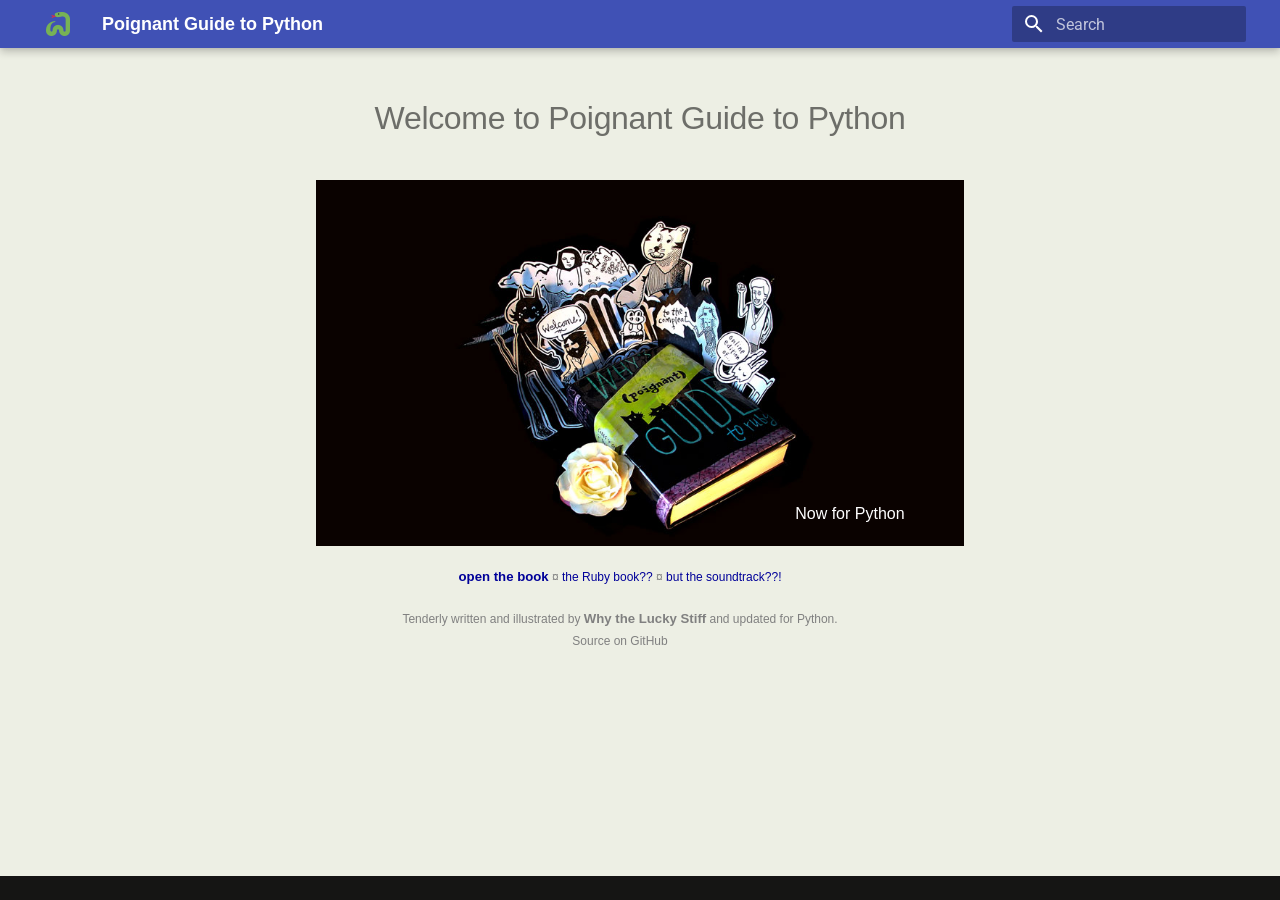
==== commit cb3fcd79: "Deployed 808ea1a with MkDocs version: 1.6.1" ====
--- a/index.html
+++ b/index.html
@@ -8,7 +8,7 @@
       
       
       
-        <link rel="canonical" href="https://sitename.example/">
+        <link rel="canonical" href="https://poignant.dev/">
       
       
       
@@ -271,7 +271,7 @@
   <span class="md-ellipsis">
     
   
-    2. Kon nichi wa, Python
+    2. Goedendag, Python
   
 
     
@@ -299,6 +299,114 @@
     
   
     3. A Quick (and Hopefully Painless) Ride Through Python (with Cartoon Foxes)
+  
+
+    
+  </span>
+  
+  
+
+      </a>
+    </li>
+  
+
+    
+      
+      
+  
+  
+  
+  
+    <li class="md-nav__item">
+      <a href="chapter-4/" class="md-nav__link">
+        
+  
+  
+  <span class="md-ellipsis">
+    
+  
+    4. Floating Little Leaves of Code
+  
+
+    
+  </span>
+  
+  
+
+      </a>
+    </li>
+  
+
+    
+      
+      
+  
+  
+  
+  
+    <li class="md-nav__item">
+      <a href="chapter-5/" class="md-nav__link">
+        
+  
+  
+  <span class="md-ellipsis">
+    
+  
+    5. Them What Make the Rules and Them What Live the Dream
+  
+
+    
+  </span>
+  
+  
+
+      </a>
+    </li>
+  
+
+    
+      
+      
+  
+  
+  
+  
+    <li class="md-nav__item">
+      <a href="chapter-6/" class="md-nav__link">
+        
+  
+  
+  <span class="md-ellipsis">
+    
+  
+    6. Downtown
+  
+
+    
+  </span>
+  
+  
+
+      </a>
+    </li>
+  
+
+    
+      
+      
+  
+  
+  
+  
+    <li class="md-nav__item">
+      <a href="installing-python/" class="md-nav__link">
+        
+  
+  
+  <span class="md-ellipsis">
+    
+  
+    The Tiger's Vest (Installing Python and using REPL)
   
 
     
@@ -352,72 +460,81 @@
 
 <h1 id="welcome-to-poignant-guide-to-python">Welcome to Poignant Guide to Python</h1>
 <style type="text/css">
-  body {
-    color: white;
-    background: url(assets/2007-cover-pale.jpg);
-    text-align: center;
-    font-family: verdana, arial, sans-serif;
-    margin: 0; padding: 0;
-  }
-  a img {
-    border: none;
-  }
-  #cover {
-    margin: 0 auto;
-    padding: 20px 150px 20px 0px;
-    background: url(assets/2007-cover-spacer.jpg);
-    z-index: 1;
-    overflow: hidden;
-  }
-  #cover img {
-    margin-bottom: -90px;
-  }
-  #menu { font-size: 12px; color: gray }
-  #menu a { color: #009 }
-  #menu p:last-child a { color: inherit }
-  #news {
-    margin: 0 auto;
-    text-align: center;
-    font-size: 14px;
-    width: 240px;
-    padding-left: 500px;
-    padding-right: -150px;
-    padding-bottom: 20px;
-  }
-  #news a {
-    color: #FF3;
-  }
-  </style>
+body {
+  color: white;
+  background: url(assets/2007-cover-pale.jpg);
+  text-align: center;
+  font-family: verdana, arial, sans-serif;
+  margin: 0;
+  padding: 0;
+}
+a img {
+  border: none;
+}
+#cover {
+  margin: 0 auto;
+  /* Replaced rigid 150px padding with fluid percentage bounds */
+  padding: 20px 5% 20px 5%; 
+  background: url(assets/2007-cover-spacer.jpg);
+  z-index: 1;
+  overflow: hidden;
+  max-width: 648px; /* Ensures container never exceeds natural image size */
+}
+#cover img {
+  margin-bottom: -90px;
+  /* Added rules to scale down image smoothly on mobile */
+  max-width: 100%;
+  height: auto;
+}
+#menu {
+  font-size: 12px;
+  color: gray;
+  padding: 10px;
+}
+#menu a {
+  color: #009;
+}
+#menu p:last-child a {
+  color: inherit;
+}
+#news {
+  margin: 0 auto;
+  text-align: center;
+  font-size: 14px;
+  width: 100%;
+  max-width: 240px;
+  padding-bottom: 20px;
+}
+#news a {
+  color: #FF3;
+}
+</style>
 
 <script>
-  function openBook() {
-    document.getElementById("cover-image").src = "assets/2007-cover-open.jpg";
-  }
-  function shutBook() {
-    document.getElementById("cover-image").src = "assets/2007-cover-shut.jpg";
-  }
-  </script>
+function openBook() {
+  document.getElementById("cover-image").src = "assets/2007-cover-open.jpg";
+}
+function shutBook() {
+  document.getElementById("cover-image").src = "assets/2007-cover-shut.jpg";
+}
+</script>
 
 <div id="cover">
 <p><a href="chapter-1/"><img alt="Cover Image" id="cover-image" onmouseout="shutBook()" onmouseover="openBook()" src="assets/2007-cover-shut.jpg" /></a></p>
-<div align="right"> Now for Python </div>
+<div align="right">
+Now for Python
+</div>
 </div>
 <div id="menu">
-    <p>
-    <strong><a href="chapter-1">open the book</a></strong>
-    &#0164;
-    <a href="https://poignant.guide/">the Ruby book??</a>
-    &#0164;
-    <a href="https://poignant.guide/soundtrack/">but the soundtrack??!</a>
-    </p>
-
-    <p class=vcard>
-    Tenderly written and illustrated by
-    <strong rel=author class=fn>Why the Lucky Stiff</strong> and updated for Python.
-    <br>
-    <a href="https://github.com/vkailas/poignant-guide-python">Source on GitHub</a>
-    </p>
-  </div>
+<p>
+<strong><a href="chapter-1">open the book</a></strong> ¤ <a href="https://poignant.guide/">the Ruby book??</a> ¤ <a href="https://poignant.guide/soundtrack/">but the soundtrack??!</a>
+</p>
+<p class=vcard>
+Tenderly written and illustrated by <strong rel=author class=fn>Why the Lucky Stiff</strong> and updated for Python.
+<br>
+<a href="https://github.com/vkailas/poignant-guide-python">Source on GitHub</a>
+</p>
+</div>
 
 
 
@@ -493,10 +610,12 @@
     
       
       
-      <script id="__config" type="application/json">{"annotate": null, "base": ".", "features": ["navigation.footer"], "search": "assets/javascripts/workers/search.2c215733.min.js", "tags": null, "translations": {"clipboard.copied": "Copied to clipboard", "clipboard.copy": "Copy to clipboard", "search.result.more.one": "1 more on this page", "search.result.more.other": "# more on this page", "search.result.none": "No matching documents", "search.result.one": "1 matching document", "search.result.other": "# matching documents", "search.result.placeholder": "Type to start searching", "search.result.term.missing": "Missing", "select.version": "Select version"}, "version": null}</script>
+      <script id="__config" type="application/json">{"annotate": null, "base": ".", "features": ["navigation.footer", "content.code.copy"], "search": "assets/javascripts/workers/search.2c215733.min.js", "tags": null, "translations": {"clipboard.copied": "Copied to clipboard", "clipboard.copy": "Copy to clipboard", "search.result.more.one": "1 more on this page", "search.result.more.other": "# more on this page", "search.result.none": "No matching documents", "search.result.one": "1 matching document", "search.result.other": "# matching documents", "search.result.placeholder": "Type to start searching", "search.result.term.missing": "Missing", "select.version": "Select version"}, "version": null}</script>
     
     
       <script src="assets/javascripts/bundle.d7400e89.min.js"></script>
+      
+        <script src="js/pycon-copy.js"></script>
       
     
   </body>
--- a/stylesheets/custom_sidebar.css
+++ b/stylesheets/custom_sidebar.css
@@ -1,6 +1,13 @@
+/* Prevent Pygments/SuperFences containers from overlapping floated sidebars */
+.highlight, 
+div.highlight,
+.highlight pre {
+    overflow: hidden; /* Creates BFC; prevents content from bleeding into floated elements */
+    display: flow-root; /* Modern alternative that maintains proper margin collapsing */
+}
 .sidebar {
     color: #000;
-	background-image: url(../assets/2006.pale.jpg);
+	background-image: url(assets/2006.pale.jpg);
     width: 280px;
     float: right;
     padding: 0;
@@ -12,7 +19,7 @@
     margin-top: 0px;
 }
 .sidebar li {
-    font-size: .9em;
+    font-size: .8em;
     line-height: 120%;
     padding: 10px 4px;
 }
@@ -33,8 +40,15 @@
     margin: 0;
     padding: 10px;
 }
+.sidebar h3 {
+    color: #555;
+    font-size: 1.0em;
+    border-bottom: solid 4px #CCC;
+    margin: 0;
+    padding: 10px;
+}
 .sidebar p {
-    font-size: .9em;
+    font-size: .8em;
     margin: 5px;
     padding: 10px;
 }
@@ -50,7 +64,7 @@
     background-color: #E6EDF3;
     color: #334465;
     font-weight: normal;
-    font-size: .9em;
+    font-size: .8em;
     margin: 5px;
     padding: 0px;
     line-height: 120%;
--- a/stylesheets/extra.css
+++ b/stylesheets/extra.css
@@ -1,9 +1,9 @@
 body {
 	background-image: url(../assets/2006.pale.jpg);
-    font-family: "Georgia", "Times New Roman", serif;
+    font-family: "Utopia","Georgia", "Times New Roman", serif;
     background-color: #ffffff;
     color: #222222;
-    line-height: 110%;
+    line-height: 120%;
     margin: 0;
     padding: 0;
 }
@@ -144,7 +144,7 @@
     font-size: 9pt;
     margin: 8px;
 	padding: 0 10px 0 40px;
-	line-height: 120%;
+	line-height: 130%;
 }
 .toc {
     padding-left: 2em;
@@ -188,7 +188,7 @@
 }
 p {
     margin: 0px 40px 0px 0px;
-    line-height: 20px;
+    line-height: 22px;
     padding: 10px;
 }
 p#terms {
@@ -328,4 +328,12 @@
     font-size: 0.875rem;
     line-height: 1rem;
     padding: 0.5rem 0;
+}
+/* 1. Prevent the manual mouse cursor from selecting console prompts/outputs */
+.highlight .gp, .highlight .go {
+  user-select: none;
+}
+img.center {
+  display: block;
+  margin: 0 auto;
 }
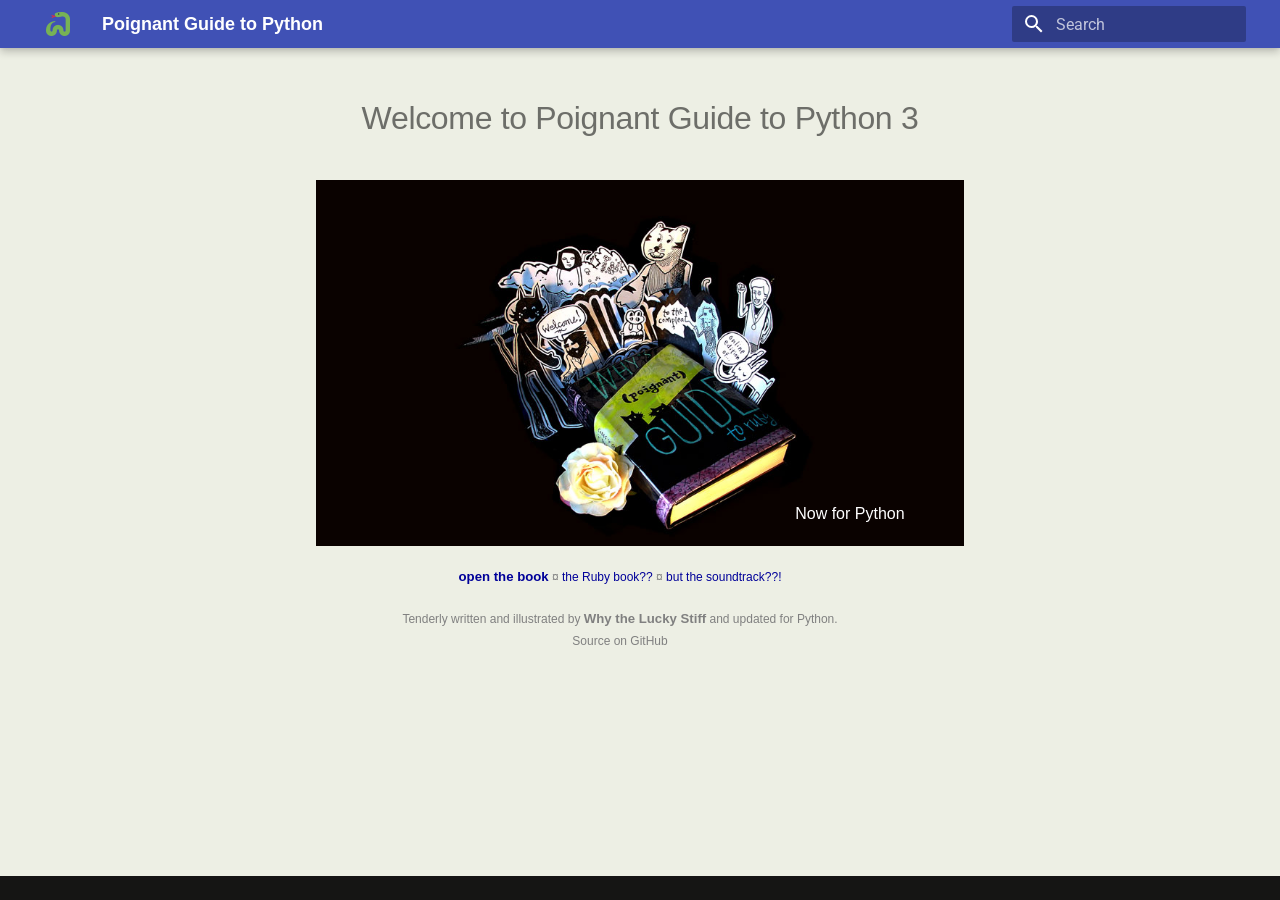
==== commit a8ded977: "Deployed 8a975a7 with MkDocs version: 1.6.1" ====
--- a/index.html
+++ b/index.html
@@ -11,8 +11,6 @@
         <link rel="canonical" href="https://poignant.dev/">
       
       
-      
-        <link rel="next" href="chapter-1/">
       
       
         
@@ -68,7 +66,7 @@
     <div data-md-component="skip">
       
         
-        <a href="#welcome-to-poignant-guide-to-python" class="md-skip">
+        <a href="#welcome-to-poignant-guide-to-python-3" class="md-skip">
           Skip to content
         </a>
       
@@ -103,7 +101,7 @@
         <div class="md-header__topic" data-md-component="header-topic">
           <span class="md-ellipsis">
             
-              Welcome to Poignant Guide to Python
+              Welcome to Poignant Guide to Python 3
             
           </span>
         </div>
@@ -181,7 +179,9 @@
 
 
 
-<nav class="md-nav md-nav--primary" aria-label="Navigation" data-md-level="0">
+  
+
+<nav class="md-nav md-nav--primary md-nav--integrated" aria-label="Navigation" data-md-level="0">
   <label class="md-nav__title" for="__drawer">
     <a href="." title="Poignant Guide to Python" class="md-nav__button md-logo" aria-label="Poignant Guide to Python" data-md-component="logo">
       
@@ -197,35 +197,52 @@
       
   
   
-    
-  
-  
-  
-    <li class="md-nav__item md-nav__item--active">
-      
-      <input class="md-nav__toggle md-toggle" type="checkbox" id="__toc">
-      
-      
-        
-      
-      
-      <a href="." class="md-nav__link md-nav__link--active">
-        
-  
-  
-  <span class="md-ellipsis">
-    
-  
-    Welcome to Poignant Guide to Python
-  
-
-    
-  </span>
-  
-  
-
-      </a>
-      
+  
+  
+    <li class="md-nav__item">
+      <a href="prologue/" class="md-nav__link">
+        
+  
+  
+  <span class="md-ellipsis">
+    
+  
+    Prologue
+  
+
+    
+  </span>
+  
+  
+
+      </a>
+    </li>
+  
+
+    
+      
+      
+  
+  
+  
+  
+    <li class="md-nav__item">
+      <a href="introduction/" class="md-nav__link">
+        
+  
+  
+  <span class="md-ellipsis">
+    
+  
+    Introduction
+  
+
+    
+  </span>
+  
+  
+
+      </a>
     </li>
   
 
@@ -244,7 +261,7 @@
   <span class="md-ellipsis">
     
   
-    1. About this Book
+    1. A Quick (and Hopefully Painless) Ride Through Python (with Cartoon Foxes)
   
 
     
@@ -271,7 +288,7 @@
   <span class="md-ellipsis">
     
   
-    2. Goedendag, Python
+    2. Floating Little Leaves of Code
   
 
     
@@ -298,7 +315,7 @@
   <span class="md-ellipsis">
     
   
-    3. A Quick (and Hopefully Painless) Ride Through Python (with Cartoon Foxes)
+    3. Them What Make the Rules and Them What Live the Dream
   
 
     
@@ -325,7 +342,7 @@
   <span class="md-ellipsis">
     
   
-    4. Floating Little Leaves of Code
+    4. Advanced Organ Instructing
   
 
     
@@ -352,7 +369,7 @@
   <span class="md-ellipsis">
     
   
-    5. Them What Make the Rules and Them What Live the Dream
+    5. Downtown
   
 
     
@@ -379,21 +396,70 @@
   <span class="md-ellipsis">
     
   
-    6. Downtown
-  
-
-    
-  </span>
-  
-  
-
-      </a>
-    </li>
-  
-
-    
-      
-      
+    6. A Sponsored Dragon-Slaying
+  
+
+    
+  </span>
+  
+  
+
+      </a>
+    </li>
+  
+
+    
+      
+      
+  
+  
+  
+  
+    
+    
+    
+    
+    
+    <li class="md-nav__item md-nav__item--nested">
+      
+        
+        
+          
+        
+        <input class="md-nav__toggle md-toggle md-toggle--indeterminate" type="checkbox" id="__nav_9" >
+        
+          
+          <label class="md-nav__link" for="__nav_9" id="__nav_9_label" tabindex="0">
+            
+  
+  
+  <span class="md-ellipsis">
+    
+  
+    + Expansion Paks +
+  
+
+    
+  </span>
+  
+  
+
+            <span class="md-nav__icon md-icon"></span>
+          </label>
+        
+        <nav class="md-nav" data-md-level="1" aria-labelledby="__nav_9_label" aria-expanded="false">
+          <label class="md-nav__title" for="__nav_9">
+            <span class="md-nav__icon md-icon"></span>
+            
+  
+    + Expansion Paks +
+  
+
+          </label>
+          <ul class="md-nav__list" data-md-scrollfix>
+            
+              
+                
   
   
   
@@ -406,15 +472,23 @@
   <span class="md-ellipsis">
     
   
-    The Tiger's Vest (Installing Python and using REPL)
-  
-
-    
-  </span>
-  
-  
-
-      </a>
+    The Tiger's Vest (Installing Python)
+  
+
+    
+  </span>
+  
+  
+
+      </a>
+    </li>
+  
+
+              
+            
+          </ul>
+        </nav>
+      
     </li>
   
 
@@ -426,26 +500,6 @@
               </div>
             
             
-              
-                
-              
-              <div class="md-sidebar md-sidebar--secondary" data-md-component="sidebar" data-md-type="toc" hidden>
-                <div class="md-sidebar__scrollwrap">
-                  <div class="md-sidebar__inner">
-                    
-
-<nav class="md-nav md-nav--secondary" aria-label="Table of contents">
-  
-  
-  
-    
-  
-  
-</nav>
-                  </div>
-                </div>
-              </div>
-            
           
           
             <div class="md-content" data-md-component="content">
@@ -458,7 +512,7 @@
 
 
 
-<h1 id="welcome-to-poignant-guide-to-python">Welcome to Poignant Guide to Python</h1>
+<h1 id="welcome-to-poignant-guide-to-python-3">Welcome to Poignant Guide to Python 3</h1>
 <style type="text/css">
 body {
   color: white;
@@ -520,14 +574,14 @@
 </script>
 
 <div id="cover">
-<p><a href="chapter-1/"><img alt="Cover Image" id="cover-image" onmouseout="shutBook()" onmouseover="openBook()" src="assets/2007-cover-shut.jpg" /></a></p>
+<p><a href="prologue/"><img alt="Cover Image" id="cover-image" onmouseout="shutBook()" onmouseover="openBook()" src="assets/2007-cover-shut.jpg" /></a></p>
 <div align="right">
 Now for Python
 </div>
 </div>
 <div id="menu">
 <p>
-<strong><a href="chapter-1">open the book</a></strong> ¤ <a href="https://poignant.guide/">the Ruby book??</a> ¤ <a href="https://poignant.guide/soundtrack/">but the soundtrack??!</a>
+<strong><a href="prologue">open the book</a></strong> ¤ <a href="https://poignant.guide/">the Ruby book??</a> ¤ <a href="https://poignant.guide/soundtrack/">but the soundtrack??!</a>
 </p>
 <p class=vcard>
 Tenderly written and illustrated by <strong rel=author class=fn>Why the Lucky Stiff</strong> and updated for Python.
@@ -565,30 +619,6 @@
         <footer class="md-footer">
   
     
-      
-        
-      
-      <nav class="md-footer__inner md-grid" aria-label="Footer" hidden>
-        
-        
-          
-          <a href="chapter-1/" class="md-footer__link md-footer__link--next" aria-label="Next: 1. About this Book">
-            <div class="md-footer__title">
-              <span class="md-footer__direction">
-                Next
-              </span>
-              <div class="md-ellipsis">
-                1. About this Book
-              </div>
-            </div>
-            <div class="md-footer__button md-icon">
-              
-              <svg xmlns="http://www.w3.org/2000/svg" viewBox="0 0 24 24"><path d="M4 11v2h12l-5.5 5.5 1.42 1.42L19.84 12l-7.92-7.92L10.5 5.5 16 11z"/></svg>
-            </div>
-          </a>
-        
-      </nav>
-    
   
   <div class="md-footer-meta md-typeset">
     <div class="md-footer-meta__inner md-grid">
@@ -610,7 +640,7 @@
     
       
       
-      <script id="__config" type="application/json">{"annotate": null, "base": ".", "features": ["navigation.footer", "content.code.copy"], "search": "assets/javascripts/workers/search.2c215733.min.js", "tags": null, "translations": {"clipboard.copied": "Copied to clipboard", "clipboard.copy": "Copy to clipboard", "search.result.more.one": "1 more on this page", "search.result.more.other": "# more on this page", "search.result.none": "No matching documents", "search.result.one": "1 matching document", "search.result.other": "# matching documents", "search.result.placeholder": "Type to start searching", "search.result.term.missing": "Missing", "select.version": "Select version"}, "version": null}</script>
+      <script id="__config" type="application/json">{"annotate": null, "base": ".", "features": ["navigation.footer", "content.code.copy", "navigation.expand", "toc.integrate"], "search": "assets/javascripts/workers/search.2c215733.min.js", "tags": null, "translations": {"clipboard.copied": "Copied to clipboard", "clipboard.copy": "Copy to clipboard", "search.result.more.one": "1 more on this page", "search.result.more.other": "# more on this page", "search.result.none": "No matching documents", "search.result.one": "1 matching document", "search.result.other": "# matching documents", "search.result.placeholder": "Type to start searching", "search.result.term.missing": "Missing", "select.version": "Select version"}, "version": null}</script>
     
     
       <script src="assets/javascripts/bundle.d7400e89.min.js"></script>
--- a/stylesheets/custom_sidebar.css
+++ b/stylesheets/custom_sidebar.css
@@ -6,7 +6,7 @@
     display: flow-root; /* Modern alternative that maintains proper margin collapsing */
 }
 .sidebar {
-    color: #000;
+    color: #5b3a8e;
 	background-image: url(assets/2006.pale.jpg);
     width: 280px;
     float: right;
@@ -68,4 +68,35 @@
     margin: 5px;
     padding: 0px;
     line-height: 120%;
+}
+
+/* Responsive adjustments for mobile devices */
+@media screen and (max-width: 768px) {
+  .sidebar {
+    float: none;
+    width: 100%;
+    margin-left: 0;
+    margin-bottom: 20px;
+    box-sizing: border-box;
+    cursor: pointer; /* Indicates it can be clicked */
+  }
+
+  /* Hide all content inside the sidebar by default on mobile */
+  .sidebar > *:not(:first-child) {
+    display: none;
+  }
+
+  /* Reveal content when the "active" class is applied via JavaScript */
+  .sidebar.active > * {
+    display: block !important;
+  }
+
+  /* Visual indicator that it can expand (adds an arrow to the top banner) */
+  .sidebar:before {
+    content: "Sidebar! ▾" !important;
+  }
+  
+  .sidebar.active:before {
+    content: "Sidebar! ▴" !important;
+  }
 }
--- a/stylesheets/extra.css
+++ b/stylesheets/extra.css
@@ -336,4 +336,49 @@
 img.center {
   display: block;
   margin: 0 auto;
-}+}
+
+
+/* Light mode styles */
+:root {
+  --md-typeset-mark-purple-bg: #f3e5f5;   /* Soft light purple background */
+  --md-typeset-mark-purple-text: #6a1b9a; /* Dark purple text for readability */
+}
+
+/* Dark mode styles (if using Material theme) */
+[data-md-color-scheme="slate"] {
+  --md-typeset-mark-purple-bg: #4a148c;   /* Deep purple background */
+  --md-typeset-mark-purple-text: #e1bee7; /* Light purple text for contrast */
+}
+
+/* Apply variables to your custom class */
+mark.mark-purple {
+  background-color: var(--md-typeset-mark-purple-bg);
+  color: var(--md-typeset-mark-purple-text);
+}
+
+.md-typeset .admonition.story {
+    border: none;
+    background: none;
+    box-shadow: none;
+    margin: 0;
+    color: #5b3a8e;
+    font-size: 1.0em;
+}
+
+.md-typeset .admonition.story > .admonition-title {
+    display: none;
+}
+
+.md-typeset .admonition.story > *:not(.admonition-title) {
+    margin-left: 0;
+    padding-left: 0;
+}
+
+
+
+.story {
+    color: #5b3a8e;          /* dark purple */
+    padding: 55px 120px 40px 20px;
+}
+
